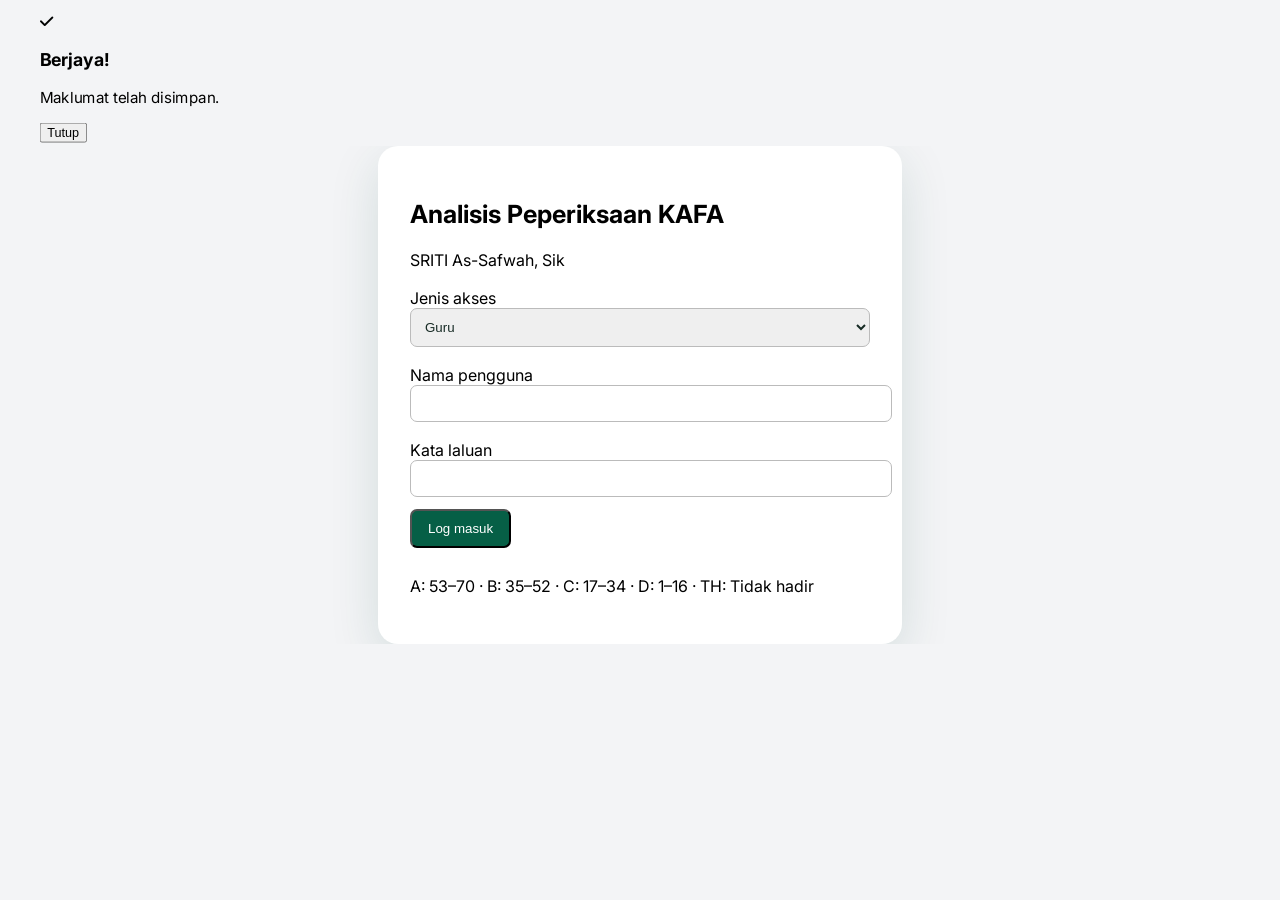
==== index.html @ 3f08a544 "Add files via upload" ====
<!DOCTYPE html>
<html lang="ms">
<head>
    <meta charset="UTF-8">
    <meta name="viewport" content="width=device-width, initial-scale=1.0">
    <title>Sistem Analisis Peperiksaan KAFA</title>
    <meta name="referrer" content="no-referrer">
    <script src="https://cdn.tailwindcss.com"></script>
    <script src="https://cdn.jsdelivr.net/npm/chart.js"></script>
    <link href="https://cdnjs.cloudflare.com/ajax/libs/font-awesome/6.0.0/css/all.min.css" rel="stylesheet">
    <style>
        @import url('https://fonts.googleapis.com/css2?family=Inter:wght@300;400;500;600;700&display=swap');
        body { font-family: 'Inter', sans-serif; background-color: #f3f4f6; }
        
        /* Custom Scrollbar */
        ::-webkit-scrollbar { width: 6px; height: 6px; }
        ::-webkit-scrollbar-track { background: #f1f1f1; }
        ::-webkit-scrollbar-thumb { background: #10b981; border-radius: 4px; }
        ::-webkit-scrollbar-thumb:hover { background: #059669; }

        .tab-content { display: none; animation: fadeIn 0.3s ease-in-out; }
        .tab-content.active { display: block; }

        @keyframes fadeIn {
            from { opacity: 0; transform: translateY(10px); }
            to { opacity: 1; transform: translateY(0); }
        }

        /* Modal Transitions */
        .modal-overlay { transition: opacity 0.3s ease; }
        .modal-content { transition: transform 0.3s ease; transform: scale(0.95); }
        .modal-active .modal-content { transform: scale(1); }
        
        /* Table responsive shadow fix */
        .table-container { box-shadow: 0 4px 6px -1px rgba(0, 0, 0, 0.1), 0 2px 4px -1px rgba(0, 0, 0, 0.06); }
    </style>
</head>
<body class="flex h-screen overflow-hidden">

    <!-- Sidebar -->
    <aside class="w-64 bg-emerald-800 text-white flex flex-col h-full shadow-xl z-10 transition-all duration-300 relative">
        <div class="p-6 border-b border-emerald-700">
            <div class="flex items-center gap-3">
                <div class="w-10 h-10 bg-white rounded-full flex items-center justify-center overflow-hidden p-0.5">
                    <img src="https://iili.io/BbtCkxf.md.png" alt="Logo" class="w-full h-full object-contain">
                </div>
                <div>
                    <h1 class="text-lg font-bold leading-tight">SRITI As-Safwah</h1>
                    <p class="text-xs text-emerald-300">Sistem Analisis Markah</p>
                </div>
            </div>
        </div>
        
        <nav class="flex-1 overflow-y-auto py-4">
            <ul class="space-y-1">
                <li>
                    <button onclick="switchTab('tab-input-markah')" class="w-full text-left px-6 py-3 hover:bg-emerald-700 transition-colors flex items-center gap-3 bg-emerald-900 border-l-4 border-white nav-btn" data-target="tab-input-markah">
                        <i class="fa-solid fa-pen-to-square w-5"></i> Input Markah
                    </button>
                </li>
                <li>
                    <button onclick="switchTab('tab-input-sahsiah')" class="w-full text-left px-6 py-3 hover:bg-emerald-700 transition-colors flex items-center gap-3 border-l-4 border-transparent nav-btn" data-target="tab-input-sahsiah">
                        <i class="fa-solid fa-heart w-5"></i> Input Sahsiah
                    </button>
                </li>
                <li>
                    <button onclick="switchTab('tab-analisis-individu')" class="w-full text-left px-6 py-3 hover:bg-emerald-700 transition-colors flex items-center gap-3 border-l-4 border-transparent nav-btn" data-target="tab-analisis-individu">
                        <i class="fa-solid fa-user-chart w-5"></i><i class="fa-solid fa-user"></i> Analisis Individu
                    </button>
                </li>
                <li>
                    <button onclick="switchTab('tab-analisis-subjek')" class="w-full text-left px-6 py-3 hover:bg-emerald-700 transition-colors flex items-center gap-3 border-l-4 border-transparent nav-btn" data-target="tab-analisis-subjek">
                        <i class="fa-solid fa-book w-5"></i> Analisis Subjek
                    </button>
                </li>
                <li>
                    <button onclick="switchTab('tab-analisis-keseluruhan')" class="w-full text-left px-6 py-3 hover:bg-emerald-700 transition-colors flex items-center gap-3 border-l-4 border-transparent nav-btn" data-target="tab-analisis-keseluruhan">
                        <i class="fa-solid fa-chart-line w-5"></i> Analisis Keseluruhan
                    </button>
                </li>
                <li>
                    <button onclick="switchTab('tab-pelaporan')" class="w-full text-left px-6 py-3 hover:bg-emerald-700 transition-colors flex items-center gap-3 border-l-4 border-transparent nav-btn" data-target="tab-pelaporan">
                        <i class="fa-solid fa-file-invoice w-5"></i> Pelaporan
                    </button>
                </li>
            </ul>
        </nav>
        <div class="p-4 text-center text-xs text-emerald-400 border-t border-emerald-700">
            &copy; 2026 SRITI As-Safwah Sik
        </div>
    </aside>

    <!-- Main Content -->
    <main class="flex-1 flex flex-col h-full bg-gray-50 overflow-hidden relative">
        
        <!-- Header -->
        <header class="bg-white shadow-sm px-8 py-4 flex justify-between items-center z-10">
            <h2 id="page-title" class="text-xl font-bold text-gray-800">Input Markah Akademik</h2>
            <div class="flex items-center gap-4">
                
            </div>
        </header>

        <!-- Content Area -->
        <div class="flex-1 overflow-y-auto p-8" id="main-scroll-area">
            
            <!-- TAB 1: INPUT MARKAH -->
            <div id="tab-input-markah" class="tab-content active space-y-6">
                <!-- Filters -->
                <div class="bg-white p-6 rounded-xl shadow-sm border border-gray-100 flex flex-wrap gap-4 items-end">
                    <div class="flex-1 min-w-[200px]">
                        <label class="block text-sm font-medium text-gray-700 mb-1">Kelas</label>
                        <select id="im-kelas" class="w-full border-gray-300 rounded-lg shadow-sm py-2 px-3 focus:ring-emerald-500 focus:border-emerald-500 border" onchange="renderInputMarkah()">
                            <option value="">-- Pilih Kelas --</option>
                        </select>
                    </div>
                    <div class="flex-1 min-w-[200px]">
                        <label class="block text-sm font-medium text-gray-700 mb-1">Pentaksiran</label>
                        <select id="im-pentaksiran" class="w-full border-gray-300 rounded-lg shadow-sm py-2 px-3 focus:ring-emerald-500 focus:border-emerald-500 border" onchange="renderInputMarkah()">
                            <option value="">-- Pilih Pentaksiran --</option>
                        </select>
                    </div>
                    <div class="flex-1 min-w-[200px]">
                        <label class="block text-sm font-medium text-gray-700 mb-1">Subjek</label>
                        <select id="im-subjek" class="w-full border-gray-300 rounded-lg shadow-sm py-2 px-3 focus:ring-emerald-500 focus:border-emerald-500 border" onchange="renderInputMarkah()">
                            <option value="">-- Pilih Subjek --</option>
                        </select>
                    </div>
                </div>

                <!-- Table Container -->
                <div id="im-table-container" class="hidden bg-white rounded-xl shadow-sm border border-gray-100 overflow-hidden">
                    <div class="p-4 bg-emerald-50 border-b border-emerald-100 flex justify-between items-center">
                        <h3 class="font-semibold text-emerald-800">Senarai Murid</h3>
                        <div class="text-sm text-gray-600">
                            Pintasan: <button class="px-2 py-1 bg-gray-200 rounded text-xs ml-1 hover:bg-gray-300" onclick="setAllMarks('TH')">Set Semua TH</button>
                        </div>
                    </div>
                    <div class="overflow-x-auto">
                        <table class="w-full text-left text-sm whitespace-nowrap">
                            <thead class="bg-gray-50 text-gray-700">
                                <tr>
                                    <th class="px-6 py-3 font-semibold text-center w-16">BIL</th>
                                    <th class="px-6 py-3 font-semibold">NAMA MURID</th>
                                    <th class="px-6 py-3 font-semibold w-64 text-center">MARKAH</th>
                                    <th class="px-6 py-3 font-semibold text-center w-32">GRED</th>
                                    <th class="px-6 py-3 font-semibold text-center w-48">TAFSIRAN</th>
                                </tr>
                            </thead>
                            <tbody id="im-tbody" class="divide-y divide-gray-200">
                                <!-- Data injected via JS -->
                            </tbody>
                        </table>
                    </div>
                    <div class="p-4 border-t border-gray-100 bg-gray-50 flex justify-end">
                        <button onclick="simpanMarkah('akademik')" class="bg-emerald-600 hover:bg-emerald-700 text-white px-6 py-2 rounded-lg font-medium shadow-sm transition-colors flex items-center gap-2">
                            <i class="fa-solid fa-save"></i> Simpan Markah
                        </button>
                    </div>
                </div>
                
                <!-- Empty State -->
                <div id="im-empty-state" class="bg-white rounded-xl shadow-sm border border-gray-100 p-12 text-center text-gray-500">
                    <i class="fa-solid fa-filter text-4xl text-gray-300 mb-4 block"></i>
                    Sila pilih Kelas, Pentaksiran dan Subjek untuk memaparkan senarai murid.
                </div>
            </div>

            <!-- TAB 2: INPUT SAHSIAH -->
            <div id="tab-input-sahsiah" class="tab-content space-y-6">
                <!-- Filters -->
                <div class="bg-white p-6 rounded-xl shadow-sm border border-gray-100 flex flex-wrap gap-4 items-end">
                    <div class="flex-1 min-w-[200px]">
                        <label class="block text-sm font-medium text-gray-700 mb-1">Kelas</label>
                        <select id="is-kelas" class="w-full border-gray-300 rounded-lg shadow-sm py-2 px-3 focus:ring-emerald-500 focus:border-emerald-500 border" onchange="renderInputSahsiah()">
                            <option value="">-- Pilih Kelas --</option>
                        </select>
                    </div>
                    <div class="flex-1 min-w-[200px]">
                        <label class="block text-sm font-medium text-gray-700 mb-1">Pentaksiran</label>
                        <select id="is-pentaksiran" class="w-full border-gray-300 rounded-lg shadow-sm py-2 px-3 focus:ring-emerald-500 focus:border-emerald-500 border" onchange="renderInputSahsiah()">
                            <option value="">-- Pilih Pentaksiran --</option>
                            <option value="Pertengahan Penggal">Pertengahan Penggal</option>
                            <option value="Akhir Penggal">Akhir Penggal</option>
                        </select>
                    </div>
                </div>

                <!-- Table Container -->
                <div id="is-table-container" class="hidden bg-white rounded-xl shadow-sm border border-gray-100 overflow-hidden">
                    <div class="p-4 bg-blue-50 border-b border-blue-100">
                        <h3 class="font-semibold text-blue-800">Senarai Murid - Sahsiah (Amalan Akhlak Islamiah)</h3>
                    </div>
                    <div class="overflow-x-auto">
                        <table class="w-full text-left text-sm whitespace-nowrap">
                            <thead class="bg-gray-50 text-gray-700">
                                <tr>
                                    <th class="px-6 py-3 font-semibold text-center w-16">BIL</th>
                                    <th class="px-6 py-3 font-semibold">NAMA MURID</th>
                                    <th class="px-6 py-3 font-semibold w-48 text-center">MARKAH SAHSIAH</th>
                                    <th class="px-6 py-3 font-semibold text-center w-64">TAFSIRAN</th>
                                </tr>
                            </thead>
                            <tbody id="is-tbody" class="divide-y divide-gray-200">
                                <!-- Data injected via JS -->
                            </tbody>
                        </table>
                    </div>
                    <div class="p-4 border-t border-gray-100 bg-gray-50 flex justify-end">
                        <button onclick="simpanMarkah('sahsiah')" class="bg-blue-600 hover:bg-blue-700 text-white px-6 py-2 rounded-lg font-medium shadow-sm transition-colors flex items-center gap-2">
                            <i class="fa-solid fa-save"></i> Simpan Sahsiah
                        </button>
                    </div>
                </div>

                <div id="is-empty-state" class="bg-white rounded-xl shadow-sm border border-gray-100 p-12 text-center text-gray-500">
                    <i class="fa-solid fa-filter text-4xl text-gray-300 mb-4 block"></i>
                    Sila pilih Kelas dan Pentaksiran untuk mengisi markah sahsiah.
                </div>
            </div>

            <!-- TAB 3: ANALISIS INDIVIDU -->
            <div id="tab-analisis-individu" class="tab-content space-y-6">
                <div class="flex justify-between items-center bg-white p-4 rounded-xl shadow-sm border border-gray-100">
                    <div class="flex gap-4 flex-1">
                        <div class="w-1/3">
                            <label class="block text-xs font-medium text-gray-500 mb-1">Kelas</label>
                            <select id="ai-kelas" class="w-full border border-gray-300 rounded py-1.5 px-3 text-sm focus:ring-emerald-500" onchange="renderAnalisisIndividu()"></select>
                        </div>
                        <div class="w-1/3">
                            <label class="block text-xs font-medium text-gray-500 mb-1">Pentaksiran</label>
                            <select id="ai-pentaksiran" class="w-full border border-gray-300 rounded py-1.5 px-3 text-sm focus:ring-emerald-500" onchange="renderAnalisisIndividu()"></select>
                        </div>
                    </div>
                    <button onclick="cetakBahagian('print-ai-content')" class="bg-gray-800 hover:bg-gray-900 text-white px-4 py-2 rounded text-sm font-medium ml-4">
                        <i class="fa-solid fa-print mr-2"></i> Cetak Analisis
                    </button>
                </div>

                <!-- Printable Area -->
                <div id="print-ai-content" class="space-y-6">
                    <div id="ai-content-container" class="hidden">
                        <!-- Main Analisis Table -->
                        <div class="bg-white rounded-xl shadow-sm border border-gray-100 overflow-hidden mb-6">
                            <div class="p-4 bg-gray-50 border-b border-gray-200">
                                <h3 class="font-bold text-gray-800 text-lg">Kedudukan Dalam Kelas</h3>
                                <p class="text-xs text-gray-500" id="ai-title-desc"></p>
                            </div>
                            <div class="overflow-x-auto">
                                <table class="w-full text-left text-xs whitespace-nowrap">
                                    <thead class="bg-gray-100 text-gray-700" id="ai-thead">
                                        <!-- Dynamically generated cols -->
                                    </thead>
                                    <tbody id="ai-tbody" class="divide-y divide-gray-200 bg-white">
                                    </tbody>
                                </table>
                            </div>
                        </div>

                        <!-- Best Student by Subject Table -->
                        <div class="bg-white rounded-xl shadow-sm border border-gray-100 overflow-hidden">
                            <div class="p-4 bg-emerald-50 border-b border-emerald-100">
                                <h3 class="font-bold text-emerald-800">Murid Terbaik Mengikut Subjek</h3>
                            </div>
                            <div class="overflow-x-auto">
                                <table class="w-full text-left text-sm whitespace-nowrap">
                                    <thead class="bg-gray-50 text-gray-700 border-b border-gray-200">
                                        <tr>
                                            <th class="px-4 py-2 text-center w-12">BIL</th>
                                            <th class="px-4 py-2">SUBJEK</th>
                                            <th class="px-4 py-2">NAMA MURID</th>
                                            <th class="px-4 py-2 text-center">MARKAH</th>
                                            <th class="px-4 py-2 text-center">GRED</th>
                                            <th class="px-4 py-2">PENCAPAIAN</th>
                                        </tr>
                                    </thead>
                                    <tbody id="ai-best-tbody" class="divide-y divide-gray-200 bg-white">
                                    </tbody>
                                </table>
                            </div>
                        </div>
                    </div>
                    
                    <div id="ai-empty-state" class="bg-white rounded-xl border border-gray-200 p-12 text-center text-gray-500">
                        Pilih kelas dan pentaksiran untuk memaparkan analisis individu.
                    </div>
                </div>
            </div>

            <!-- TAB 4: ANALISIS SUBJEK -->
            <div id="tab-analisis-subjek" class="tab-content space-y-6">
                <div class="flex justify-between items-center bg-white p-4 rounded-xl shadow-sm border border-gray-100">
                    <div class="flex gap-4 flex-1">
                        <div class="w-1/3">
                            <label class="block text-xs font-medium text-gray-500 mb-1">Pentaksiran</label>
                            <select id="as-pentaksiran" class="w-full border border-gray-300 rounded py-1.5 px-3 text-sm focus:ring-emerald-500" onchange="renderAnalisisSubjek()"></select>
                        </div>
                        <div class="w-1/3">
                            <label class="block text-xs font-medium text-gray-500 mb-1">Kelas</label>
                            <select id="as-kelas" class="w-full border border-gray-300 rounded py-1.5 px-3 text-sm focus:ring-emerald-500" onchange="renderAnalisisSubjek()"></select>
                        </div>
                        <div class="w-1/3">
                            <label class="block text-xs font-medium text-gray-500 mb-1">Subjek</label>
                            <select id="as-subjek" class="w-full border border-gray-300 rounded py-1.5 px-3 text-sm focus:ring-emerald-500" onchange="renderAnalisisSubjek()"></select>
                        </div>
                    </div>
                    <button onclick="cetakBahagian('print-as-content')" class="bg-gray-800 hover:bg-gray-900 text-white px-4 py-2 rounded text-sm font-medium ml-4">
                        <i class="fa-solid fa-print mr-2"></i> Cetak
                    </button>
                </div>

                <div id="print-as-content" class="space-y-6">
                    <div id="as-content-container" class="hidden">
                        <div class="text-center mb-4">
                            <h2 class="text-xl font-bold text-gray-800" id="as-title">Analisis Subjek</h2>
                            <p class="text-sm text-gray-500" id="as-subtitle"></p>
                        </div>

                        <div class="grid grid-cols-1 md:grid-cols-2 gap-6">
                            <!-- Statistik Jadual -->
                            <div class="space-y-6">
                                <div class="bg-white rounded-xl shadow-sm border border-gray-100 overflow-hidden">
                                    <div class="p-3 bg-indigo-50 border-b border-indigo-100 font-semibold text-indigo-800 text-sm">
                                        Taburan Gred & Peratus
                                    </div>
                                    <table class="w-full text-sm text-left">
                                        <thead class="bg-gray-50 text-gray-600 border-b border-gray-200">
                                            <tr>
                                                <th class="px-4 py-2 text-center">GRED</th>
                                                <th class="px-4 py-2 text-center">BILANGAN</th>
                                                <th class="px-4 py-2 text-center">PERATUS (%)</th>
                                            </tr>
                                        </thead>
                                        <tbody id="as-gred-tbody" class="divide-y divide-gray-100"></tbody>
                                    </table>
                                </div>
                                
                                <div class="bg-white rounded-xl shadow-sm border border-gray-100 overflow-hidden">
                                    <div class="p-3 bg-rose-50 border-b border-rose-100 font-semibold text-rose-800 text-sm">
                                        Statistik Pencapaian Keseluruhan
                                    </div>
                                    <div class="p-4 grid grid-cols-2 gap-4">
                                        <div class="bg-gray-50 rounded p-3 text-center border border-gray-200">
                                            <div class="text-xs text-gray-500 uppercase tracking-wide">Lulus (A-D)</div>
                                            <div class="text-2xl font-bold text-green-600" id="as-lulus">0%</div>
                                        </div>
                                        <div class="bg-gray-50 rounded p-3 text-center border border-gray-200">
                                            <div class="text-xs text-gray-500 uppercase tracking-wide">Gagal (E)</div>
                                            <div class="text-2xl font-bold text-red-600" id="as-gagal">0%</div>
                                        </div>
                                        <div class="bg-gray-50 rounded p-3 text-center border border-gray-200">
                                            <div class="text-xs text-gray-500 uppercase tracking-wide">Cemerlang (A)</div>
                                            <div class="text-2xl font-bold text-blue-600" id="as-cemerlang">0%</div>
                                        </div>
                                        <div class="bg-gray-50 rounded p-3 text-center border border-gray-200">
                                            <div class="text-xs text-gray-500 uppercase tracking-wide">Tidak Ditaksir (TH/TH)</div>
                                            <div class="text-xl font-bold text-gray-700" id="as-td">0</div>
                                        </div>
                                    </div>
                                </div>
                            </div>

                            <!-- Carta Bar -->
                            <div class="bg-white rounded-xl shadow-sm border border-gray-100 p-4 flex flex-col justify-center">
                                <h3 class="text-center font-semibold text-gray-700 mb-4 text-sm">Carta Taburan Gred</h3>
                                <div class="relative h-64 w-full">
                                    <canvas id="asChart"></canvas>
                                </div>
                            </div>
                        </div>
                    </div>

                    <div id="as-empty-state" class="bg-white rounded-xl border border-gray-200 p-12 text-center text-gray-500">
                        Sila pilih Pentaksiran, Kelas dan Subjek.
                    </div>
                </div>
            </div>

            <!-- TAB 5: ANALISIS KESELURUHAN -->
            <div id="tab-analisis-keseluruhan" class="tab-content space-y-6">
                 <div class="flex justify-between items-center bg-white p-4 rounded-xl shadow-sm border border-gray-100">
                    <div class="flex gap-4 flex-1">
                        <div class="w-1/3">
                            <label class="block text-xs font-medium text-gray-500 mb-1">Pentaksiran</label>
                            <select id="ak-pentaksiran" class="w-full border border-gray-300 rounded py-1.5 px-3 text-sm focus:ring-emerald-500" onchange="renderAnalisisKeseluruhan()"></select>
                        </div>
                        <div class="w-1/3">
                            <label class="block text-xs font-medium text-gray-500 mb-1">Aliran (Tahun)</label>
                            <select id="ak-aliran" class="w-full border border-gray-300 rounded py-1.5 px-3 text-sm focus:ring-emerald-500" onchange="renderAnalisisKeseluruhan()">
                                <option value="">-- Pilih Aliran --</option>
                                <option value="1">Tahun 1</option>
                                <option value="2">Tahun 2</option>
                                <option value="3">Tahun 3</option>
                                <option value="4">Tahun 4</option>
                                <option value="5">Tahun 5</option>
                                <option value="6">Tahun 6</option>
                            </select>
                        </div>
                    </div>
                    <button onclick="cetakBahagian('print-ak-content')" class="bg-gray-800 hover:bg-gray-900 text-white px-4 py-2 rounded text-sm font-medium ml-4">
                        <i class="fa-solid fa-print mr-2"></i> Cetak
                    </button>
                </div>

                <div id="print-ak-content" class="space-y-6">
                    <div id="ak-content-container" class="hidden">
                        <div class="text-center mb-4">
                            <h2 class="text-xl font-bold text-gray-800">Analisis Keseluruhan Aliran <span id="ak-aliran-label"></span></h2>
                            <p class="text-sm text-gray-500" id="ak-pentaksiran-label"></p>
                        </div>

                        <!-- Bar Chart -->
                        <div class="bg-white rounded-xl shadow-sm border border-gray-100 p-4 mb-6">
                            <h3 class="text-center font-semibold text-gray-700 mb-4 text-sm">Perbandingan Purata Markah Mengikut Subjek</h3>
                            <div class="relative h-72 w-full">
                                <canvas id="akChart"></canvas>
                            </div>
                        </div>

                        <!-- Table -->
                        <div class="bg-white rounded-xl shadow-sm border border-gray-100 overflow-hidden">
                            <div class="p-3 bg-amber-50 border-b border-amber-100 font-semibold text-amber-800 text-sm">
                                Jadual Analisis Purata Subjek
                            </div>
                            <div class="overflow-x-auto">
                                <table class="w-full text-sm text-left whitespace-nowrap">
                                    <thead class="bg-gray-50 text-gray-600 border-b border-gray-200">
                                        <tr>
                                            <th class="px-4 py-3 text-center w-16">BIL</th>
                                            <th class="px-4 py-3">SUBJEK</th>
                                            <th class="px-4 py-3 text-center">PURATA MARKAH</th>
                                            <th class="px-4 py-3 text-center">GRED PURATA</th>
                                            <th class="px-4 py-3 text-center">MURID DITAKSIR</th>
                                        </tr>
                                    </thead>
                                    <tbody id="ak-tbody" class="divide-y divide-gray-100 bg-white"></tbody>
                                </table>
                            </div>
                        </div>
                    </div>

                     <div id="ak-empty-state" class="bg-white rounded-xl border border-gray-200 p-12 text-center text-gray-500">
                        Sila pilih Pentaksiran dan Aliran.
                    </div>
                </div>
            </div>

            <!-- TAB 6: PELAPORAN -->
            <div id="tab-pelaporan" class="tab-content space-y-6">
                <div class="flex justify-between items-center bg-white p-4 rounded-xl shadow-sm border border-gray-100 sticky top-0 z-20 shadow-md">
                    <div class="flex gap-4 flex-1">
                        <div class="w-1/3">
                            <label class="block text-xs font-medium text-gray-500 mb-1">Kelas</label>
                            <select id="pl-kelas" class="w-full border border-gray-300 rounded py-1.5 px-3 text-sm focus:ring-emerald-500" onchange="renderPelaporan()"></select>
                        </div>
                        <div class="w-1/3">
                            <label class="block text-xs font-medium text-gray-500 mb-1">Pentaksiran</label>
                            <select id="pl-pentaksiran" class="w-full border border-gray-300 rounded py-1.5 px-3 text-sm focus:ring-emerald-500" onchange="renderPelaporan()"></select>
                        </div>
                    </div>
                    <button onclick="printReport('print-pl-content')" class="bg-emerald-600 hover:bg-emerald-700 text-white px-5 py-2 rounded-lg text-sm font-semibold ml-4 shadow">
                        <i class="fa-solid fa-print mr-2"></i> Cetak Semua Slip
                    </button>
                </div>

                <div id="pl-empty-state" class="bg-white rounded-xl border border-gray-200 p-12 text-center text-gray-500">
                    Sila pilih Kelas dan Pentaksiran untuk menjana slip keputusan.
                </div>

                <!-- Hidden container that holds all generated slips for printing. -->
                <!-- Displaying it scaled down in the UI so user can preview. -->
                <div id="print-pl-content" class="print-content hidden flex-col items-center gap-8 py-4 bg-gray-200">
                    <!-- Slips injected via JS -->
                </div>
            </div>

        </div>
    </main>

    <!-- Success Modal -->
    <div id="successModal" class="fixed inset-0 z-50 flex items-center justify-center hidden">
        <div class="modal-overlay absolute inset-0 bg-black/40 backdrop-blur-sm" onclick="closeModal()"></div>
        <div id="modal-content-box" class="modal-content relative bg-white rounded-2xl shadow-2xl p-8 max-w-sm w-full text-center border-t-4 border-emerald-500">
            <div id="modal-icon-container" class="w-16 h-16 bg-emerald-100 rounded-full flex items-center justify-center mx-auto mb-4 text-emerald-500 text-3xl">
                <i id="modal-icon" class="fa-solid fa-check"></i>
            </div>
            <h3 id="modal-title" class="text-xl font-bold text-gray-800 mb-2">Berjaya!</h3>
            <p class="text-gray-600 mb-6" id="modal-message">Maklumat telah disimpan.</p>
            <button id="modal-close-btn" onclick="closeModal()" class="w-full bg-emerald-500 hover:bg-emerald-600 text-white font-medium py-2 rounded-lg transition-colors">
                Tutup
            </button>
        </div>
    </div>

    <script>
        function populateSelect(id, options) {
            const el = document.getElementById(id);
            if(!el) return;
            // Kekalkan pilihan pertama (contoh: "-- Pilih Kelas --") sahaja
            const firstOpt = el.querySelector('option');
            let html = firstOpt ? firstOpt.outerHTML : '<option value="">-- Pilih --</option>';
            options.forEach(opt => {
                html += `<option value="${esc(opt)}">${esc(opt)}</option>`;
            });
            el.innerHTML = html;
        }


        function switchTab(tabId) {
            document.querySelectorAll('.tab-content').forEach(tab => tab.classList.remove('active'));
            document.querySelectorAll('.nav-btn').forEach(btn => {
                btn.classList.remove('bg-emerald-900', 'border-white');
                btn.classList.add('border-transparent');
            });
            
            document.getElementById(tabId).classList.add('active');
            
            const activeBtn = document.querySelector(`.nav-btn[data-target="${tabId}"]`);
            if(activeBtn) {
                activeBtn.classList.remove('border-transparent');
                activeBtn.classList.add('bg-emerald-900', 'border-white');
                // Set page title
                document.getElementById('page-title').innerText = activeBtn.innerText.trim();
            }

            // Optional: reset scroll
            document.getElementById('main-scroll-area').scrollTop = 0;
 if(document.getElementById('slip-pen')){if(tabId==='tab-pelaporan')renderPelaporan();if(tabId==='tab-analisis-individu')analysis('individu');if(tabId==='tab-analisis-subjek')analysis('subjek');if(tabId==='tab-analisis-keseluruhan')analysis('tahun');}
        }


        function showModal(message, isSuccess = true) {
            document.getElementById('modal-message').innerText = message;
            
            const modalBox = document.getElementById('modal-content-box');
            const iconContainer = document.getElementById('modal-icon-container');
            const icon = document.getElementById('modal-icon');
            const title = document.getElementById('modal-title');
            const closeBtn = document.getElementById('modal-close-btn');

            if (isSuccess) {
                modalBox.className = "modal-content relative bg-white rounded-2xl shadow-2xl p-8 max-w-sm w-full text-center border-t-4 border-emerald-500";
                iconContainer.className = "w-16 h-16 bg-emerald-100 rounded-full flex items-center justify-center mx-auto mb-4 text-emerald-500 text-3xl";
                icon.className = "fa-solid fa-check";
                title.innerText = "Berjaya!";
                closeBtn.className = "w-full bg-emerald-500 hover:bg-emerald-600 text-white font-medium py-2 rounded-lg transition-colors";
            } else {
                modalBox.className = "modal-content relative bg-white rounded-2xl shadow-2xl p-8 max-w-sm w-full text-center border-t-4 border-red-500";
                iconContainer.className = "w-16 h-16 bg-red-100 rounded-full flex items-center justify-center mx-auto mb-4 text-red-500 text-3xl";
                icon.className = "fa-solid fa-xmark";
                title.innerText = "Ralat!";
                closeBtn.className = "w-full bg-red-500 hover:bg-red-600 text-white font-medium py-2 rounded-lg transition-colors";
            }

            const modal = document.getElementById('successModal');
            modal.classList.remove('hidden');
            setTimeout(() => modal.classList.add('modal-active'), 10);
            
            // Auto close after 2.5 seconds if success, keep open if error
            if(isSuccess) {
                setTimeout(closeModal, 2500);
            }
        }


        function closeModal() {
            const modal = document.getElementById('successModal');
            modal.classList.remove('modal-active');
            setTimeout(() => modal.classList.add('hidden'), 300);
        }


        function renderInputMarkah() {
            const kelas = document.getElementById('im-kelas').value;
            const pen = document.getElementById('im-pentaksiran').value;
            const subjek = document.getElementById('im-subjek').value;

            if(!kelas || !pen || !subjek) {
                document.getElementById('im-table-container').classList.add('hidden');
                document.getElementById('im-empty-state').classList.remove('hidden');
                return;
            }

            document.getElementById('im-table-container').classList.remove('hidden');
            document.getElementById('im-empty-state').classList.add('hidden');

            const classStudents = students.filter(s => s.kelas === kelas);
            const tbody = document.getElementById('im-tbody');
            tbody.innerHTML = '';

            classStudents.forEach((student, index) => {
                const key = `${student.id}_${subjek}_${pen}`;
                const mark = marks[key] !== undefined ? marks[key] : '';
                const stat = getGredAkademik(mark);

                const tr = document.createElement('tr');
                tr.classList.add('hover:bg-gray-50');
                tr.innerHTML = `
                    <td class="px-6 py-3 text-center border-r border-gray-100">${index + 1}</td>
                    <td class="px-6 py-3 font-medium text-gray-800">${esc(student.name)}</td>
                    <td class="px-6 py-3">
                        <div class="flex items-center gap-2 justify-center">
                            <input type="text" id="mark_${student.id}" value="${esc(mark)}" 
                                class="w-16 text-center border border-gray-300 rounded focus:ring-emerald-500 focus:border-emerald-500 px-2 py-1 text-sm font-semibold"
                                oninput="updateGredAkademikUI('${student.id}')"
                                onchange="validateMarkInput(this)">
                                                        <button onclick="setSpecialMark('${student.id}', 'TH')" class="px-2 py-1 bg-orange-100 text-orange-700 rounded text-xs font-semibold hover:bg-orange-200">TH</button>
                        </div>
                    </td>
                    <td class="px-6 py-3 text-center font-bold text-gray-700" id="gred_${student.id}">${stat.gred}</td>
                    <td class="px-6 py-3 text-center text-xs font-semibold text-gray-600" id="tafsiran_${student.id}">${stat.tafsiran}</td>
                `;
                tbody.appendChild(tr);
            });
        }


        function renderInputSahsiah() {
            const kelas = document.getElementById('is-kelas').value;
            const pen = document.getElementById('is-pentaksiran').value;

            if(!kelas || !pen) {
                document.getElementById('is-table-container').classList.add('hidden');
                document.getElementById('is-empty-state').classList.remove('hidden');
                return;
            }

            document.getElementById('is-table-container').classList.remove('hidden');
            document.getElementById('is-empty-state').classList.add('hidden');

            const classStudents = students.filter(s => s.kelas === kelas);
            const tbody = document.getElementById('is-tbody');
            tbody.innerHTML = '';

            classStudents.forEach((student, index) => {
                const key = `${student.id}_${pen}`;
                const mark = sahsiah[key] !== undefined ? sahsiah[key] : '';
                const stat = getGredSahsiah(mark);

                const tr = document.createElement('tr');
                tr.classList.add('hover:bg-gray-50');
                tr.innerHTML = `
                    <td class="px-6 py-3 text-center border-r border-gray-100">${index + 1}</td>
                    <td class="px-6 py-3 font-medium text-gray-800">${esc(student.name)}</td>
                    <td class="px-6 py-3 flex justify-center">
                        <input type="number" id="smark_${student.id}" value="${esc(mark)}" min="0" max="100"
                            class="w-20 text-center border border-gray-300 rounded focus:ring-blue-500 focus:border-blue-500 px-2 py-1"
                            oninput="updateGredSahsiahUI('${student.id}')">
                    </td>
                    <td class="px-6 py-3 text-center font-bold text-blue-700" id="stafsiran_${student.id}">${stat.tafsiran}</td>
                `;
                tbody.appendChild(tr);
            });
        }


        function updateGredSahsiahUI(studentId) {
            const input = document.getElementById(`smark_${studentId}`);
            let val = parseInt(input.value);
            if(val > 100) input.value = 100;
            if(val < 0) input.value = 0;
            
            const stat = getGredSahsiah(input.value);
            document.getElementById(`stafsiran_${studentId}`).innerText = stat.tafsiran;
        }

        // Generic Save Function

let students=[],marks={},sahsiah={},PENTAKSIRAN_LIST=[],KELAS_LIST=[],SUBJEK_LIST=[],token='',role='',bundle={},busy=false;
const $=id=>document.getElementById(id),esc=v=>String(v??'').replace(/[&<>"']/g,c=>({'&':'&amp;','<':'&lt;','>':'&gt;','"':'&quot;',"'":'&#39;'}[c]));
const APPS_SCRIPT_URL = 'https://script.google.com/macros/s/AKfycbwcqFiUnWbpDZutMB-pEdB_i88cfkQ9FN_zLKk6Ub1XQo3VPAodhMv3IysOcsHPVdfP0w/exec';
async function rpc(fn,...args){
 const controller=new AbortController();const timer=setTimeout(()=>controller.abort(),90000);
 try{
  const response=await fetch(APPS_SCRIPT_URL,{method:'POST',mode:'cors',credentials:'omit',redirect:'follow',headers:{'Content-Type':'text/plain;charset=UTF-8'},body:JSON.stringify({version:1,action:fn,args}),signal:controller.signal});
  if(!response.ok)throw Error('Pelayan mengembalikan ralat HTTP '+response.status+'. Semak akses deployment Apps Script.');
  const raw=await response.text();let result;
  try{result=JSON.parse(raw);}catch(e){throw Error('Respons pelayan bukan JSON. Kemas kini Code.gs untuk GitHub, kemudian deploy New version dengan akses Anyone.');}
  if(result.ok!==true)throw Error(result.error||'Permintaan tidak berjaya.');
  return result.data;
 }catch(e){
  if(e.name==='AbortError')throw Error('Pelayan mengambil masa terlalu lama. Jika sedang menyimpan, muat semula dan semak rekod sebelum mencuba lagi.');
  if(e instanceof TypeError)throw Error('Sambungan ke Apps Script gagal. Semak internet dan pastikan deployment versi baharu mempunyai akses Anyone.');
  throw e;
 }finally{clearTimeout(timer);}
}

function getGredAkademik(v){if(v==='TH')return {gred:'TH',tafsiran:'TIDAK HADIR'};if(v===''||v==null)return {gred:'',tafsiran:''};let n=Number(v);if(!Number.isFinite(n)||n<1||n>70)return {gred:'',tafsiran:'MARKAH TIDAK SAH'};return {gred:n>=53?'A':n>=35?'B':n>=17?'C':'D',tafsiran:''};}
function getGredSahsiah(v){if(v===''||v==null)return {tafsiran:''};let n=Number(v);return {tafsiran:n>=80?'MUMTAZ':n>=65?'JAYYID JIDDAN':n>=50?'JAYYID':n>=40?'MAQBUL':'RASIB'};}
function validateMarkInput(el){el.value=el.value.trim().toUpperCase();el.setCustomValidity(el.value===''||el.value==='TH'||(/^\d+$/.test(el.value)&&+el.value>=1&&+el.value<=70)?'':'Masukkan 1–70 atau TH');el.reportValidity();}
function updateGredAkademikUI(id){const v=$('mark_'+id).value.trim().toUpperCase(),g=getGredAkademik(v);$('gred_'+id).textContent=g.gred;$('tafsiran_'+id).textContent=g.tafsiran;}
function setSpecialMark(id,type){$('mark_'+id).value=type;updateGredAkademikUI(id);}
function setAllMarks(type){document.querySelectorAll('#im-tbody input').forEach(el=>{el.value=type;updateGredAkademikUI(el.id.slice(5));});}
async function muatTurunDataDariDatabase(){bundle=await rpc('getData',token);students=bundle.students;SUBJEK_LIST=bundle.subjects;PENTAKSIRAN_LIST=bundle.pens;KELAS_LIST=[...new Set(students.map(s=>s.kelas))];marks={};sahsiah={};bundle.records.forEach(r=>{if(r[2]==='akademik')marks[`${r[1]}_${r[4]}_${r[3]}`]=r[5];else sahsiah[`${r[1]}_${r[3]}`]=r[5];});}
async function simpanMarkah(type){if(busy)return;const pre=type==='akademik'?'im':'is',kelas=$(pre+'-kelas').value,pen=$(pre+'-pentaksiran').value,sub=type==='akademik'?$('im-subjek').value:'';if(!kelas||!pen||(type==='akademik'&&!sub))return;const records=students.filter(s=>s.kelas===kelas).map(s=>({id:s.id,jenis:type,pentaksiran:pen,subjek:sub,markah:$(type==='akademik'?'mark_'+s.id:'smark_'+s.id).value.trim().toUpperCase()}));busy=true;try{await rpc('saveData',token,records);await muatTurunDataDariDatabase();showModal('Rekod berjaya disimpan dan dimuatkan semula dari Google Sheet.');}catch(e){showModal(e.message,false);}finally{busy=false;}}
const options=(arr,all='')=>(all?`<option value="">${esc(all)}</option>`:'')+arr.map(v=>`<option value="${esc(v)}">${esc(v)}</option>`).join('');
window.onload=()=>{
 document.querySelector('aside').style.display='none';document.querySelector('main').style.display='none';
 const login=document.createElement('section');login.id='login';login.innerHTML=`<form id="login-form" class="login-card"><h1>Analisis Peperiksaan KAFA</h1><p>SRITI As-Safwah, Sik</p><label>Jenis akses<select id="role"><option value="guru">Guru</option><option value="ibu">Ibu bapa</option></select></label><label id="user-label">Nama pengguna</label><input id="user" required autocomplete="username"><label id="pw-label">Kata laluan<input id="pw" type="password" autocomplete="current-password"></label><button id="login-button">Log masuk</button><p id="login-error" role="alert"></p><p>A: 53–70 · B: 35–52 · C: 17–34 · D: 1–16 · TH: Tidak hadir</p></form>`;document.body.appendChild(login);
 $('role').onchange=()=>{$('user-label').textContent=$('role').value==='ibu'?'No kad pengenalan murid (12 digit)':'Nama pengguna';$('pw-label').hidden=$('role').value==='ibu';};
 $('login-form').onsubmit=async e=>{e.preventDefault();$('login-button').disabled=true;$('login-error').textContent='Menyemak...';try{let s=await rpc('login',$('role').value,$('user').value,$('pw').value);token=s.token;role=s.role;await muatTurunDataDariDatabase();$('pw').value='';$('login').hidden=true;launch();}catch(e){$('login-error').textContent=e.message;}finally{$('login-button').disabled=false;}};
 const style=document.createElement('style');style.textContent=`[hidden]{display:none!important}#login{width:100%;display:grid;place-items:center;overflow:auto}.login-card{background:white;padding:32px;border-radius:20px;width:min(94vw,460px);box-shadow:0 15px 50px #064e3b22}.login-card h1{font-size:25px;font-weight:700}.login-card label{display:block;margin-top:18px}input,select,textarea{color:#172b25} .login-card input,.login-card select{width:100%;padding:10px;border:1px solid #bbb;border-radius:7px}.login-card button,.kbtn{background:#065f46;color:white;padding:10px 16px;border-radius:7px;margin:12px 4px 12px 0}.filters{display:flex;gap:12px;flex-wrap:wrap;margin:16px 0}.filters select,.filters input{padding:9px;border:1px solid #bbb;border-radius:6px;max-width:100%}.ktable{width:100%;border-collapse:collapse;background:white}.ktable th,.ktable td{padding:10px;border:1px solid #ddd;text-align:center}.ktable th{background:#e0f2eb}.bar{height:18px;background:#059669;border-radius:3px;min-width:0}.chartrow{display:grid;grid-template-columns:50px 1fr 60px;gap:12px;margin:12px 0}.slip{direction:rtl;font-family:'Noto Naskh Arabic',serif;background:white;color:black;border:5px double black;padding:10mm;width:190mm;min-height:270mm;margin:12px auto;font-size:20px;box-sizing:border-box;break-after:page}.slip table{width:100%;border-collapse:collapse;margin:14px 0}.slip td,.slip th{border:1px solid black;padding:7px;text-align:center}.slip h2{text-align:center;font-size:26px;font-weight:bold}.slip .sign{display:flex;justify-content:space-between;gap:20px;margin-top:65px;text-align:center}.slip .sign div{width:30%;border-top:1px dotted black;padding-top:15px}.slip:last-child{break-after:auto}@media(max-width:700px){body{display:block!important;overflow:auto!important;height:auto!important}aside{width:100%!important;height:auto!important}main{height:auto!important}header{padding:12px!important}.slip{transform-origin:top right;max-width:100%;font-size:17px;min-height:0}.slip td{padding:4px}}`;document.head.appendChild(style);const link=document.createElement('link');link.rel='stylesheet';link.href='https://fonts.googleapis.com/css2?family=Noto+Naskh+Arabic:wght@400;700&display=swap';document.head.appendChild(link);
};
function launch(){document.querySelector('main').style.display='flex';document.querySelector('aside').style.display=role==='guru'?'flex':'none';const head=document.querySelector('header');if(!$('logout-button'))head.insertAdjacentHTML('beforeend','<button id="logout-button" class="kbtn">Log keluar</button>');$('logout-button').onclick=async()=>{try{await rpc('logout',token);}finally{location.reload();}};
 ['im','is'].forEach(pre=>{populateSelect(pre+'-kelas',KELAS_LIST);populateSelect(pre+'-pentaksiran',PENTAKSIRAN_LIST);});populateSelect('im-subjek',SUBJEK_LIST);
 for(const [tab,mode,title] of [['tab-analisis-individu','individu','Analisis Individu'],['tab-analisis-subjek','subjek','Analisis Subjek'],['tab-analisis-keseluruhan','tahun','Analisis Kelas / Tahun']]){$(tab).innerHTML=`<h2 class="text-xl font-bold">${title}</h2><div class="filters"><select id="${mode}-pen">${options(PENTAKSIRAN_LIST)}</select><select id="${mode}-year">${options([...new Set(students.map(s=>s.tahun))],'Semua tahun')}</select><select id="${mode}-class">${options(KELAS_LIST,'Semua kelas')}</select><select id="${mode}-subject">${options(SUBJEK_LIST,'Semua subjek')}</select>${mode==='individu'?`<select id="individu-student">${options(students.map(s=>s.id),'Semua murid')}</select>`:''}<button class="kbtn" onclick="printAnalysis('${mode}')">Cetak / PDF</button></div><div id="${mode}-output"></div>`;if(mode==='individu')$('individu-student').innerHTML='<option value="">Semua murid</option>'+students.map(s=>`<option value="${s.id}">${esc(s.name)}</option>`).join('');$(tab).querySelectorAll('select').forEach(el=>el.onchange=()=>analysis(mode));analysis(mode);}
 $('tab-pelaporan').innerHTML=`<h2 class="text-xl font-bold">Slip Pencapaian Jawi</h2><div class="filters"><select id="slip-pen">${options(PENTAKSIRAN_LIST)}</select><select id="slip-class">${options(KELAS_LIST,'Semua kelas')}</select><select id="slip-student"><option value="">${role==='guru'?'Semua murid':'Pilih murid'}</option>${students.map(s=>`<option value="${s.id}">${esc(s.name)}</option>`).join('')}</select><button class="kbtn" onclick="printReport()">Cetak / Simpan PDF</button></div><div id="slip-edit"></div><div id="print-pl-content" style="overflow:auto"></div>`;
 $('tab-pelaporan').querySelectorAll('select').forEach(el=>el.onchange=renderPelaporan);if(role==='ibu'){$('slip-student').value=students[0].id;$('slip-class').hidden=true;$('slip-student').hidden=true;}
 renderPelaporan();switchTab(role==='ibu'?'tab-pelaporan':'tab-input-markah');
}
function analysis(mode){const pen=$(mode+'-pen').value,year=$(mode+'-year').value,cls=$(mode+'-class').value,sub=$(mode+'-subject').value,id=mode==='individu'?$('individu-student').value:'';const pool=students.filter(s=>(!year||s.tahun===year)&&(!cls||s.kelas===cls)&&(!id||s.id===id)),subs=sub?[sub]:SUBJEK_LIST;let rows=[];const groups=mode==='individu'?pool.map(s=>[s.name,[s]]):mode==='subjek'?subs.map(x=>[x,pool]):[...new Set(pool.map(s=>cls?s.kelas:s.tahun))].map(x=>[(cls?'Kelas ':'Tahun ')+x,pool.filter(s=>(cls?s.kelas:s.tahun)===x)]);
 let totals={A:0,B:0,C:0,D:0,TH:0,Kosong:0};groups.forEach(([label,ss])=>{const count={A:0,B:0,C:0,D:0,TH:0,Kosong:0};ss.forEach(s=>(mode==='subjek'?[label]:subs).forEach(subject=>{const g=getGredAkademik(marks[`${s.id}_${subject}_${pen}`]).gred;count[g||'Kosong']++;}));Object.keys(totals).forEach(g=>totals[g]+=count[g]);rows.push(`<tr><td>${esc(label)}</td>${Object.values(count).map(v=>`<td>${v}</td>`).join('')}</tr>`);});
 const n=Object.values(totals).reduce((a,b)=>a+b,0);let html=`<h3>${esc(pen)} — ${esc(cls||year||'Semua tahun')}</h3><p>Bilangan rekod subjek mengikut gred. Kosong = belum direkod; tidak dikira sebagai TH.</p><div style="overflow:auto"><table class="ktable"><thead><tr><th>${mode==='individu'?'Murid':mode==='subjek'?'Subjek':'Kumpulan'}</th>${Object.keys(totals).map(g=>`<th>${g}</th>`).join('')}</tr></thead><tbody>${rows.join('')}</tbody></table></div><h3 class="mt-5 font-bold">Carta Taburan Gred</h3>`;
 Object.entries(totals).forEach(([g,v])=>{html+=`<div class="chartrow"><span>${g}</span><div><div class="bar" style="width:${n?v/n*100:0}%"></div></div><span>${v} (${n?(v/n*100).toFixed(1):0}%)</span></div>`;});
 if(mode==='individu'&&id){html+='<table class="ktable"><tr><th>Subjek</th><th>Markah / 70</th><th>Gred</th></tr>'+subs.map(s=>{let v=marks[`${id}_${s}_${pen}`];return `<tr><td>${esc(s)}</td><td>${esc(v??'—')}</td><td>${getGredAkademik(v).gred||'—'}</td></tr>`;}).join('')+'</table>';}
 $(mode+'-output').innerHTML=html;
}
function renderAnalisisIndividu(){analysis('individu');}function renderAnalisisSubjek(){analysis('subjek');}function renderAnalisisKeseluruhan(){analysis('tahun');}
const jawiMap={'al-quran':'القرآن','alquran':'القرآن','al quran':'القرآن','ibadat':'عبادة','ibadah':'عبادة','tauhid':'توحيد','akidah':'عقيدة','aqidah':'عقيدة','lughatul quran':'لغة القرآن','bahasa arab':'اللغة العربية','adab':'ادب','sirah':'سيره','jawi dan khat':'جاوي دان خط','jawi & khat':'جاوي دان خط','jawi':'جاوي','khat':'خط'};
function jawi(s){return bundle.jawi[s]||jawiMap[s.toLowerCase().trim()]||s;}
function penJawi(p){if(bundle.penJawi[p])return bundle.penJawi[p];if(/[\u0600-\u06ff]/.test(p))return p;return /pertengahan/i.test(p)?'ڤڤريقساءن ڤرتڠهن تاهون':/akhir/i.test(p)?'ڤڤريقساءن اخير تاهون':'ڤڤريقساءن';}
function renderPelaporan(){if(!$('slip-pen'))return;const pen=$('slip-pen').value,cls=$('slip-class').value,id=$('slip-student').value;const pool=students.filter(s=>(!cls||s.kelas===cls)&&(!id||s.id===id));$('slip-edit').innerHTML='';if(role==='guru'&&id){const r=bundle.slips.find(r=>r[1]===id&&r[2]===pen)||[];$('slip-edit').innerHTML=`<label>Kehadiran <input id="attendance" value="${esc(r[3]||'')}" placeholder="Contoh: 90 / 100"></label><label> Ulasan guru (Jawi) <input id="comment" dir="rtl" value="${esc(r[4]||'')}" maxlength="500"></label><button class="kbtn" onclick="saveSlipUI()">Simpan maklumat slip</button>`;}
 $('print-pl-content').innerHTML=pool.map(s=>{const z=bundle.summaries[s.id+'_'+pen],r=bundle.slips.find(r=>r[1]===s.id&&r[2]===pen)||[];return `<article class="slip"><h2>${esc(penJawi(pen))}</h2><p style="text-align:center">سريتي الصفوة</p><p>نام : ${esc(s.jawi||s.name)}</p><table><tr><td>تاهون : ${esc(s.tahun)}</td><td>کلس : ${esc(s.kelas)}</td></tr></table><table><thead><tr><th>بيل</th><th>ماتا ڤلاجرن</th><th>مرکه</th><th>ݢريد</th></tr></thead><tbody>${SUBJEK_LIST.map((sub,i)=>{const v=marks[`${s.id}_${sub}_${pen}`];return `<tr><td>${i+1}</td><td>${esc(jawi(sub))}</td><td>${esc(v||'—')}</td><td>${getGredAkademik(v).gred||'—'}</td></tr>`;}).join('')}</tbody></table><table><tr><td>کدودوقن دالم کلس</td><td dir="ltr">${esc(z.rankClass)}</td><td>جومله مرکه</td><td dir="ltr">${z.total} / ${z.max}</td></tr><tr><td>کدودوقن دالم درجه</td><td dir="ltr">${esc(z.rankYear)}</td><td>ڤراتوس</td><td>${z.complete?z.pct.toFixed(2)+'%':'—'}</td></tr><tr><td>کحاضيرن</td><td dir="ltr">${esc(r[3]||'—')}</td><td>ݢريد</td><td>${z.grade||'—'}</td></tr></table><h2 style="margin-top:28px">اولسن ݢورو</h2><p style="min-height:70px;border-bottom:1px dotted">${esc(r[4]||'')}</p><div class="sign"><div>تندا تاڠن<br>ڤنجاݢ</div><div>تندا تاڠن ݢورو</div><div>تندا تاڠن<br>ݢورو بسر</div></div></article>`;}).join('');}
async function saveSlipUI(){try{await rpc('saveSlip',token,$('slip-student').value,$('slip-pen').value,$('attendance').value,$('comment').value);await muatTurunDataDariDatabase();renderPelaporan();showModal('Maklumat slip disimpan.');}catch(e){showModal(e.message,false);}}
function printReport(){renderPelaporan();printHtml($('print-pl-content').innerHTML,true);}
function printAnalysis(mode){printHtml($(mode+'-output').innerHTML,false);}
function cetakBahagian(id){printHtml($(id).innerHTML,false);}
function printHtml(content,isReport){const w=window.open('','_blank');if(!w){showModal('Benarkan pop-up untuk cetakan.',false);return;}w.document.write('<!doctype html><html><head><meta charset="UTF-8"><title>Cetakan KAFA</title><link rel="stylesheet" href="https://fonts.googleapis.com/css2?family=Noto+Naskh+Arabic:wght@400;700&display=swap"><style>'+Array.from(document.querySelectorAll('style')).map(s=>s.textContent).join('\n')+' @page{size:A4 '+(isReport?'portrait':'landscape')+';margin:10mm}body{display:block!important;background:white!important;height:auto!important;overflow:visible!important;margin:0}.slip{width:190mm;min-height:270mm;margin:0;box-shadow:none}table{break-inside:auto}tr{break-inside:avoid}thead{display:table-header-group}</style></head><body>'+content+'</body></html>');w.document.close();Promise.resolve(w.document.fonts.ready).then(()=>{w.focus();w.print();});}

</script></body></html>
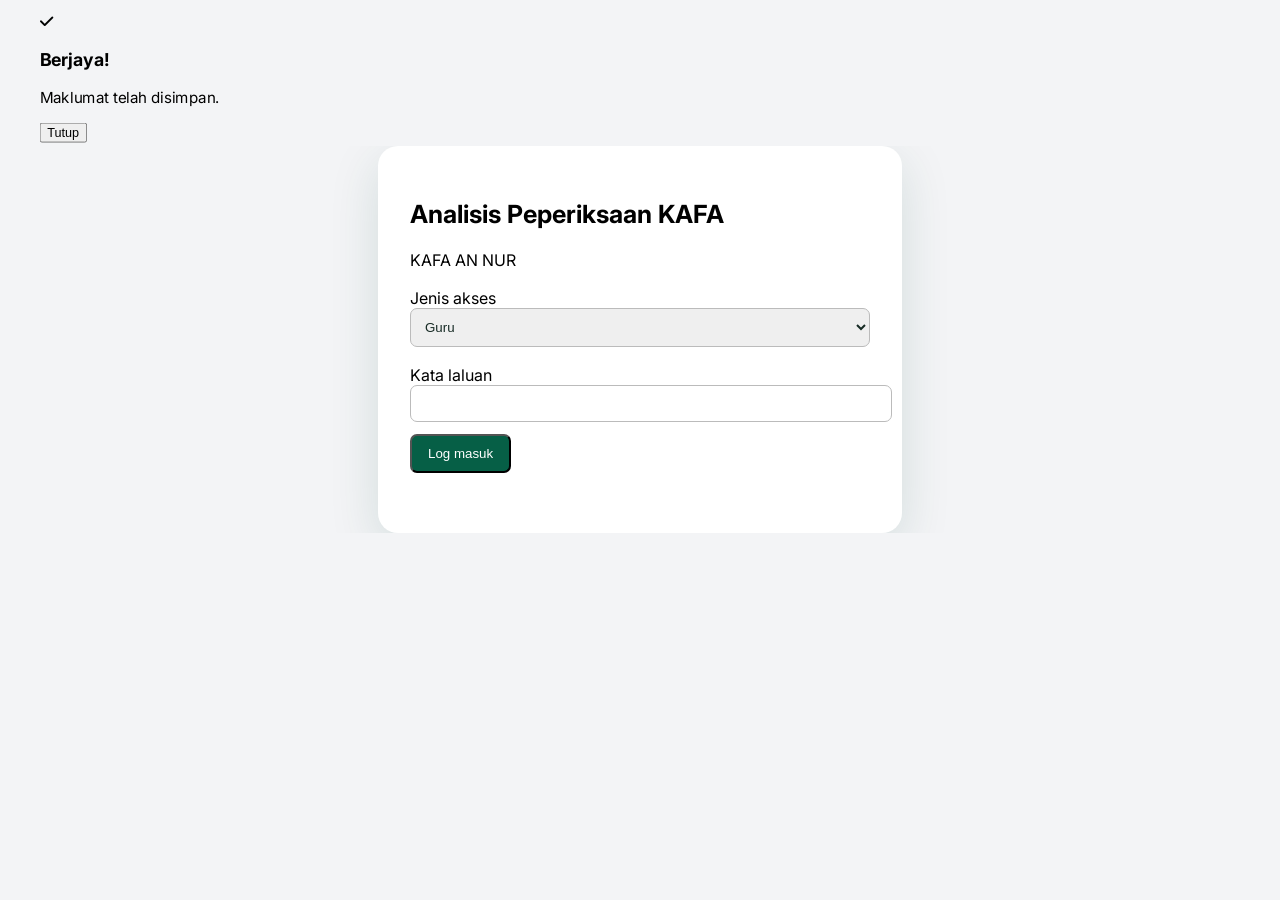
==== commit b4ae0ae8: "Add files via upload" ====
--- a/index.html
+++ b/index.html
@@ -45,7 +45,7 @@
                     <img src="https://iili.io/BbtCkxf.md.png" alt="Logo" class="w-full h-full object-contain">
                 </div>
                 <div>
-                    <h1 class="text-lg font-bold leading-tight">SRITI As-Safwah</h1>
+                    <h1 class="text-lg font-bold leading-tight">KAFA AN NUR</h1>
                     <p class="text-xs text-emerald-300">Sistem Analisis Markah</p>
                 </div>
             </div>
@@ -86,7 +86,7 @@
             </ul>
         </nav>
         <div class="p-4 text-center text-xs text-emerald-400 border-t border-emerald-700">
-            &copy; 2026 SRITI As-Safwah Sik
+            &copy; 2026 KAFA AN NUR
         </div>
     </aside>
 
@@ -696,9 +696,9 @@
 const options=(arr,all='')=>(all?`<option value="">${esc(all)}</option>`:'')+arr.map(v=>`<option value="${esc(v)}">${esc(v)}</option>`).join('');
 window.onload=()=>{
  document.querySelector('aside').style.display='none';document.querySelector('main').style.display='none';
- const login=document.createElement('section');login.id='login';login.innerHTML=`<form id="login-form" class="login-card"><h1>Analisis Peperiksaan KAFA</h1><p>SRITI As-Safwah, Sik</p><label>Jenis akses<select id="role"><option value="guru">Guru</option><option value="ibu">Ibu bapa</option></select></label><label id="user-label">Nama pengguna</label><input id="user" required autocomplete="username"><label id="pw-label">Kata laluan<input id="pw" type="password" autocomplete="current-password"></label><button id="login-button">Log masuk</button><p id="login-error" role="alert"></p><p>A: 53–70 · B: 35–52 · C: 17–34 · D: 1–16 · TH: Tidak hadir</p></form>`;document.body.appendChild(login);
- $('role').onchange=()=>{$('user-label').textContent=$('role').value==='ibu'?'No kad pengenalan murid (12 digit)':'Nama pengguna';$('pw-label').hidden=$('role').value==='ibu';};
- $('login-form').onsubmit=async e=>{e.preventDefault();$('login-button').disabled=true;$('login-error').textContent='Menyemak...';try{let s=await rpc('login',$('role').value,$('user').value,$('pw').value);token=s.token;role=s.role;await muatTurunDataDariDatabase();$('pw').value='';$('login').hidden=true;launch();}catch(e){$('login-error').textContent=e.message;}finally{$('login-button').disabled=false;}};
+ const login=document.createElement('section');login.id='login';login.innerHTML=`<form id="login-form" class="login-card"><h1>Analisis Peperiksaan KAFA</h1><p>KAFA AN NUR</p><label>Jenis akses<select id="role"><option value="guru">Guru</option><option value="ibu">Ibu bapa</option></select></label><label id="user-label" hidden>No kad pengenalan murid (12 digit)</label><input id="user" hidden disabled inputmode="numeric" autocomplete="off"><label id="pw-label">Kata laluan<input id="pw" type="password" required autocomplete="current-password"></label><button id="login-button">Log masuk</button><p id="login-error" role="alert"></p></form>`;document.body.appendChild(login);
+ $('role').onchange=()=>{const ibu=$('role').value==='ibu';$('user-label').hidden=!ibu;$('user').hidden=!ibu;$('user').disabled=!ibu;$('user').required=ibu;$('pw-label').hidden=ibu;$('pw').disabled=ibu;$('pw').required=!ibu;$('user').value='';$('pw').value='';$('login-error').textContent='';};
+ $('login-form').onsubmit=async e=>{e.preventDefault();$('login-button').disabled=true;$('login-error').textContent='Menyemak...';try{let s=await rpc('login',$('role').value,$('role').value==='ibu'?$('user').value:'',$('role').value==='guru'?$('pw').value:'');token=s.token;role=s.role;await muatTurunDataDariDatabase();$('pw').value='';$('login').hidden=true;launch();}catch(e){$('login-error').textContent=e.message;}finally{$('login-button').disabled=false;}};
  const style=document.createElement('style');style.textContent=`[hidden]{display:none!important}#login{width:100%;display:grid;place-items:center;overflow:auto}.login-card{background:white;padding:32px;border-radius:20px;width:min(94vw,460px);box-shadow:0 15px 50px #064e3b22}.login-card h1{font-size:25px;font-weight:700}.login-card label{display:block;margin-top:18px}input,select,textarea{color:#172b25} .login-card input,.login-card select{width:100%;padding:10px;border:1px solid #bbb;border-radius:7px}.login-card button,.kbtn{background:#065f46;color:white;padding:10px 16px;border-radius:7px;margin:12px 4px 12px 0}.filters{display:flex;gap:12px;flex-wrap:wrap;margin:16px 0}.filters select,.filters input{padding:9px;border:1px solid #bbb;border-radius:6px;max-width:100%}.ktable{width:100%;border-collapse:collapse;background:white}.ktable th,.ktable td{padding:10px;border:1px solid #ddd;text-align:center}.ktable th{background:#e0f2eb}.bar{height:18px;background:#059669;border-radius:3px;min-width:0}.chartrow{display:grid;grid-template-columns:50px 1fr 60px;gap:12px;margin:12px 0}.slip{direction:rtl;font-family:'Noto Naskh Arabic',serif;background:white;color:black;border:5px double black;padding:10mm;width:190mm;min-height:270mm;margin:12px auto;font-size:20px;box-sizing:border-box;break-after:page}.slip table{width:100%;border-collapse:collapse;margin:14px 0}.slip td,.slip th{border:1px solid black;padding:7px;text-align:center}.slip h2{text-align:center;font-size:26px;font-weight:bold}.slip .sign{display:flex;justify-content:space-between;gap:20px;margin-top:65px;text-align:center}.slip .sign div{width:30%;border-top:1px dotted black;padding-top:15px}.slip:last-child{break-after:auto}@media(max-width:700px){body{display:block!important;overflow:auto!important;height:auto!important}aside{width:100%!important;height:auto!important}main{height:auto!important}header{padding:12px!important}.slip{transform-origin:top right;max-width:100%;font-size:17px;min-height:0}.slip td{padding:4px}}`;document.head.appendChild(style);const link=document.createElement('link');link.rel='stylesheet';link.href='https://fonts.googleapis.com/css2?family=Noto+Naskh+Arabic:wght@400;700&display=swap';document.head.appendChild(link);
 };
 function launch(){document.querySelector('main').style.display='flex';document.querySelector('aside').style.display=role==='guru'?'flex':'none';const head=document.querySelector('header');if(!$('logout-button'))head.insertAdjacentHTML('beforeend','<button id="logout-button" class="kbtn">Log keluar</button>');$('logout-button').onclick=async()=>{try{await rpc('logout',token);}finally{location.reload();}};
@@ -720,7 +720,7 @@
 function jawi(s){return bundle.jawi[s]||jawiMap[s.toLowerCase().trim()]||s;}
 function penJawi(p){if(bundle.penJawi[p])return bundle.penJawi[p];if(/[\u0600-\u06ff]/.test(p))return p;return /pertengahan/i.test(p)?'ڤڤريقساءن ڤرتڠهن تاهون':/akhir/i.test(p)?'ڤڤريقساءن اخير تاهون':'ڤڤريقساءن';}
 function renderPelaporan(){if(!$('slip-pen'))return;const pen=$('slip-pen').value,cls=$('slip-class').value,id=$('slip-student').value;const pool=students.filter(s=>(!cls||s.kelas===cls)&&(!id||s.id===id));$('slip-edit').innerHTML='';if(role==='guru'&&id){const r=bundle.slips.find(r=>r[1]===id&&r[2]===pen)||[];$('slip-edit').innerHTML=`<label>Kehadiran <input id="attendance" value="${esc(r[3]||'')}" placeholder="Contoh: 90 / 100"></label><label> Ulasan guru (Jawi) <input id="comment" dir="rtl" value="${esc(r[4]||'')}" maxlength="500"></label><button class="kbtn" onclick="saveSlipUI()">Simpan maklumat slip</button>`;}
- $('print-pl-content').innerHTML=pool.map(s=>{const z=bundle.summaries[s.id+'_'+pen],r=bundle.slips.find(r=>r[1]===s.id&&r[2]===pen)||[];return `<article class="slip"><h2>${esc(penJawi(pen))}</h2><p style="text-align:center">سريتي الصفوة</p><p>نام : ${esc(s.jawi||s.name)}</p><table><tr><td>تاهون : ${esc(s.tahun)}</td><td>کلس : ${esc(s.kelas)}</td></tr></table><table><thead><tr><th>بيل</th><th>ماتا ڤلاجرن</th><th>مرکه</th><th>ݢريد</th></tr></thead><tbody>${SUBJEK_LIST.map((sub,i)=>{const v=marks[`${s.id}_${sub}_${pen}`];return `<tr><td>${i+1}</td><td>${esc(jawi(sub))}</td><td>${esc(v||'—')}</td><td>${getGredAkademik(v).gred||'—'}</td></tr>`;}).join('')}</tbody></table><table><tr><td>کدودوقن دالم کلس</td><td dir="ltr">${esc(z.rankClass)}</td><td>جومله مرکه</td><td dir="ltr">${z.total} / ${z.max}</td></tr><tr><td>کدودوقن دالم درجه</td><td dir="ltr">${esc(z.rankYear)}</td><td>ڤراتوس</td><td>${z.complete?z.pct.toFixed(2)+'%':'—'}</td></tr><tr><td>کحاضيرن</td><td dir="ltr">${esc(r[3]||'—')}</td><td>ݢريد</td><td>${z.grade||'—'}</td></tr></table><h2 style="margin-top:28px">اولسن ݢورو</h2><p style="min-height:70px;border-bottom:1px dotted">${esc(r[4]||'')}</p><div class="sign"><div>تندا تاڠن<br>ڤنجاݢ</div><div>تندا تاڠن ݢورو</div><div>تندا تاڠن<br>ݢورو بسر</div></div></article>`;}).join('');}
+ $('print-pl-content').innerHTML=pool.map(s=>{const z=bundle.summaries[s.id+'_'+pen],r=bundle.slips.find(r=>r[1]===s.id&&r[2]===pen)||[];return `<article class="slip"><h2>${esc(penJawi(pen))}</h2><p style="text-align:center">کافا النور</p><p>نام : ${esc(s.jawi||s.name)}</p><table><tr><td>تاهون : ${esc(s.tahun)}</td><td>کلس : ${esc(s.kelas)}</td></tr></table><table><thead><tr><th>بيل</th><th>ماتا ڤلاجرن</th><th>مرکه</th><th>ݢريد</th></tr></thead><tbody>${SUBJEK_LIST.map((sub,i)=>{const v=marks[`${s.id}_${sub}_${pen}`];return `<tr><td>${i+1}</td><td>${esc(jawi(sub))}</td><td>${esc(v||'—')}</td><td>${getGredAkademik(v).gred||'—'}</td></tr>`;}).join('')}</tbody></table><table><tr><td>کدودوقن دالم کلس</td><td dir="ltr">${esc(z.rankClass)}</td><td>جومله مرکه</td><td dir="ltr">${z.total} / ${z.max}</td></tr><tr><td>کدودوقن دالم درجه</td><td dir="ltr">${esc(z.rankYear)}</td><td>ڤراتوس</td><td>${z.complete?z.pct.toFixed(2)+'%':'—'}</td></tr><tr><td>کحاضيرن</td><td dir="ltr">${esc(r[3]||'—')}</td><td>ݢريد</td><td>${z.grade||'—'}</td></tr></table><h2 style="margin-top:28px">اولسن ݢورو</h2><p style="min-height:70px;border-bottom:1px dotted">${esc(r[4]||'')}</p><div class="sign"><div>تندا تاڠن<br>ڤنجاݢ</div><div>تندا تاڠن ݢورو</div><div>تندا تاڠن<br>ݢورو بسر</div></div></article>`;}).join('');}
 async function saveSlipUI(){try{await rpc('saveSlip',token,$('slip-student').value,$('slip-pen').value,$('attendance').value,$('comment').value);await muatTurunDataDariDatabase();renderPelaporan();showModal('Maklumat slip disimpan.');}catch(e){showModal(e.message,false);}}
 function printReport(){renderPelaporan();printHtml($('print-pl-content').innerHTML,true);}
 function printAnalysis(mode){printHtml($(mode+'-output').innerHTML,false);}
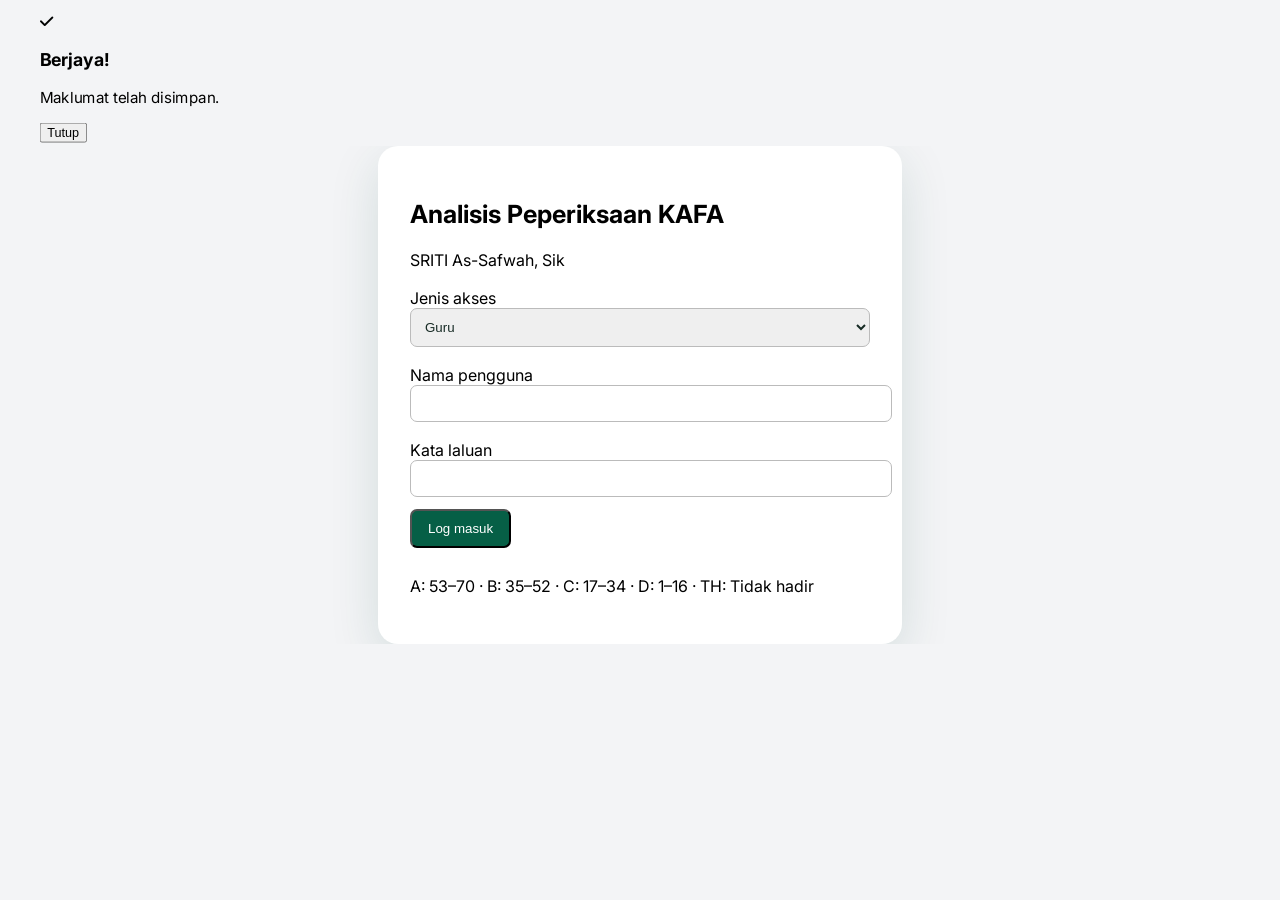
==== commit 2ed72f07: "Update index.html" ====
--- a/index.html
+++ b/index.html
@@ -45,7 +45,7 @@
                     <img src="https://iili.io/BbtCkxf.md.png" alt="Logo" class="w-full h-full object-contain">
                 </div>
                 <div>
-                    <h1 class="text-lg font-bold leading-tight">KAFA AN NUR</h1>
+                    <h1 class="text-lg font-bold leading-tight">SRITI As-Safwah</h1>
                     <p class="text-xs text-emerald-300">Sistem Analisis Markah</p>
                 </div>
             </div>
@@ -86,7 +86,7 @@
             </ul>
         </nav>
         <div class="p-4 text-center text-xs text-emerald-400 border-t border-emerald-700">
-            &copy; 2026 KAFA AN NUR
+            &copy; 2026 SRITI As-Safwah Sik
         </div>
     </aside>
 
@@ -696,9 +696,9 @@
 const options=(arr,all='')=>(all?`<option value="">${esc(all)}</option>`:'')+arr.map(v=>`<option value="${esc(v)}">${esc(v)}</option>`).join('');
 window.onload=()=>{
  document.querySelector('aside').style.display='none';document.querySelector('main').style.display='none';
- const login=document.createElement('section');login.id='login';login.innerHTML=`<form id="login-form" class="login-card"><h1>Analisis Peperiksaan KAFA</h1><p>KAFA AN NUR</p><label>Jenis akses<select id="role"><option value="guru">Guru</option><option value="ibu">Ibu bapa</option></select></label><label id="user-label" hidden>No kad pengenalan murid (12 digit)</label><input id="user" hidden disabled inputmode="numeric" autocomplete="off"><label id="pw-label">Kata laluan<input id="pw" type="password" required autocomplete="current-password"></label><button id="login-button">Log masuk</button><p id="login-error" role="alert"></p></form>`;document.body.appendChild(login);
- $('role').onchange=()=>{const ibu=$('role').value==='ibu';$('user-label').hidden=!ibu;$('user').hidden=!ibu;$('user').disabled=!ibu;$('user').required=ibu;$('pw-label').hidden=ibu;$('pw').disabled=ibu;$('pw').required=!ibu;$('user').value='';$('pw').value='';$('login-error').textContent='';};
- $('login-form').onsubmit=async e=>{e.preventDefault();$('login-button').disabled=true;$('login-error').textContent='Menyemak...';try{let s=await rpc('login',$('role').value,$('role').value==='ibu'?$('user').value:'',$('role').value==='guru'?$('pw').value:'');token=s.token;role=s.role;await muatTurunDataDariDatabase();$('pw').value='';$('login').hidden=true;launch();}catch(e){$('login-error').textContent=e.message;}finally{$('login-button').disabled=false;}};
+ const login=document.createElement('section');login.id='login';login.innerHTML=`<form id="login-form" class="login-card"><h1>Analisis Peperiksaan KAFA</h1><p>SRITI As-Safwah, Sik</p><label>Jenis akses<select id="role"><option value="guru">Guru</option><option value="ibu">Ibu bapa</option></select></label><label id="user-label">Nama pengguna</label><input id="user" required autocomplete="username"><label id="pw-label">Kata laluan<input id="pw" type="password" autocomplete="current-password"></label><button id="login-button">Log masuk</button><p id="login-error" role="alert"></p><p>A: 53–70 · B: 35–52 · C: 17–34 · D: 1–16 · TH: Tidak hadir</p></form>`;document.body.appendChild(login);
+ $('role').onchange=()=>{$('user-label').textContent=$('role').value==='ibu'?'No kad pengenalan murid (12 digit)':'Nama pengguna';$('pw-label').hidden=$('role').value==='ibu';};
+ $('login-form').onsubmit=async e=>{e.preventDefault();$('login-button').disabled=true;$('login-error').textContent='Menyemak...';try{let s=await rpc('login',$('role').value,$('user').value,$('pw').value);token=s.token;role=s.role;await muatTurunDataDariDatabase();$('pw').value='';$('login').hidden=true;launch();}catch(e){$('login-error').textContent=e.message;}finally{$('login-button').disabled=false;}};
  const style=document.createElement('style');style.textContent=`[hidden]{display:none!important}#login{width:100%;display:grid;place-items:center;overflow:auto}.login-card{background:white;padding:32px;border-radius:20px;width:min(94vw,460px);box-shadow:0 15px 50px #064e3b22}.login-card h1{font-size:25px;font-weight:700}.login-card label{display:block;margin-top:18px}input,select,textarea{color:#172b25} .login-card input,.login-card select{width:100%;padding:10px;border:1px solid #bbb;border-radius:7px}.login-card button,.kbtn{background:#065f46;color:white;padding:10px 16px;border-radius:7px;margin:12px 4px 12px 0}.filters{display:flex;gap:12px;flex-wrap:wrap;margin:16px 0}.filters select,.filters input{padding:9px;border:1px solid #bbb;border-radius:6px;max-width:100%}.ktable{width:100%;border-collapse:collapse;background:white}.ktable th,.ktable td{padding:10px;border:1px solid #ddd;text-align:center}.ktable th{background:#e0f2eb}.bar{height:18px;background:#059669;border-radius:3px;min-width:0}.chartrow{display:grid;grid-template-columns:50px 1fr 60px;gap:12px;margin:12px 0}.slip{direction:rtl;font-family:'Noto Naskh Arabic',serif;background:white;color:black;border:5px double black;padding:10mm;width:190mm;min-height:270mm;margin:12px auto;font-size:20px;box-sizing:border-box;break-after:page}.slip table{width:100%;border-collapse:collapse;margin:14px 0}.slip td,.slip th{border:1px solid black;padding:7px;text-align:center}.slip h2{text-align:center;font-size:26px;font-weight:bold}.slip .sign{display:flex;justify-content:space-between;gap:20px;margin-top:65px;text-align:center}.slip .sign div{width:30%;border-top:1px dotted black;padding-top:15px}.slip:last-child{break-after:auto}@media(max-width:700px){body{display:block!important;overflow:auto!important;height:auto!important}aside{width:100%!important;height:auto!important}main{height:auto!important}header{padding:12px!important}.slip{transform-origin:top right;max-width:100%;font-size:17px;min-height:0}.slip td{padding:4px}}`;document.head.appendChild(style);const link=document.createElement('link');link.rel='stylesheet';link.href='https://fonts.googleapis.com/css2?family=Noto+Naskh+Arabic:wght@400;700&display=swap';document.head.appendChild(link);
 };
 function launch(){document.querySelector('main').style.display='flex';document.querySelector('aside').style.display=role==='guru'?'flex':'none';const head=document.querySelector('header');if(!$('logout-button'))head.insertAdjacentHTML('beforeend','<button id="logout-button" class="kbtn">Log keluar</button>');$('logout-button').onclick=async()=>{try{await rpc('logout',token);}finally{location.reload();}};
@@ -720,11 +720,11 @@
 function jawi(s){return bundle.jawi[s]||jawiMap[s.toLowerCase().trim()]||s;}
 function penJawi(p){if(bundle.penJawi[p])return bundle.penJawi[p];if(/[\u0600-\u06ff]/.test(p))return p;return /pertengahan/i.test(p)?'ڤڤريقساءن ڤرتڠهن تاهون':/akhir/i.test(p)?'ڤڤريقساءن اخير تاهون':'ڤڤريقساءن';}
 function renderPelaporan(){if(!$('slip-pen'))return;const pen=$('slip-pen').value,cls=$('slip-class').value,id=$('slip-student').value;const pool=students.filter(s=>(!cls||s.kelas===cls)&&(!id||s.id===id));$('slip-edit').innerHTML='';if(role==='guru'&&id){const r=bundle.slips.find(r=>r[1]===id&&r[2]===pen)||[];$('slip-edit').innerHTML=`<label>Kehadiran <input id="attendance" value="${esc(r[3]||'')}" placeholder="Contoh: 90 / 100"></label><label> Ulasan guru (Jawi) <input id="comment" dir="rtl" value="${esc(r[4]||'')}" maxlength="500"></label><button class="kbtn" onclick="saveSlipUI()">Simpan maklumat slip</button>`;}
- $('print-pl-content').innerHTML=pool.map(s=>{const z=bundle.summaries[s.id+'_'+pen],r=bundle.slips.find(r=>r[1]===s.id&&r[2]===pen)||[];return `<article class="slip"><h2>${esc(penJawi(pen))}</h2><p style="text-align:center">کافا النور</p><p>نام : ${esc(s.jawi||s.name)}</p><table><tr><td>تاهون : ${esc(s.tahun)}</td><td>کلس : ${esc(s.kelas)}</td></tr></table><table><thead><tr><th>بيل</th><th>ماتا ڤلاجرن</th><th>مرکه</th><th>ݢريد</th></tr></thead><tbody>${SUBJEK_LIST.map((sub,i)=>{const v=marks[`${s.id}_${sub}_${pen}`];return `<tr><td>${i+1}</td><td>${esc(jawi(sub))}</td><td>${esc(v||'—')}</td><td>${getGredAkademik(v).gred||'—'}</td></tr>`;}).join('')}</tbody></table><table><tr><td>کدودوقن دالم کلس</td><td dir="ltr">${esc(z.rankClass)}</td><td>جومله مرکه</td><td dir="ltr">${z.total} / ${z.max}</td></tr><tr><td>کدودوقن دالم درجه</td><td dir="ltr">${esc(z.rankYear)}</td><td>ڤراتوس</td><td>${z.complete?z.pct.toFixed(2)+'%':'—'}</td></tr><tr><td>کحاضيرن</td><td dir="ltr">${esc(r[3]||'—')}</td><td>ݢريد</td><td>${z.grade||'—'}</td></tr></table><h2 style="margin-top:28px">اولسن ݢورو</h2><p style="min-height:70px;border-bottom:1px dotted">${esc(r[4]||'')}</p><div class="sign"><div>تندا تاڠن<br>ڤنجاݢ</div><div>تندا تاڠن ݢورو</div><div>تندا تاڠن<br>ݢورو بسر</div></div></article>`;}).join('');}
+ $('print-pl-content').innerHTML=pool.map(s=>{const z=bundle.summaries[s.id+'_'+pen],r=bundle.slips.find(r=>r[1]===s.id&&r[2]===pen)||[];return `<article class="slip"><h2>${esc(penJawi(pen))}</h2><p style="text-align:center">سريتي الصفوة</p><p>نام : ${esc(s.jawi||s.name)}</p><table><tr><td>تاهون : ${esc(s.tahun)}</td><td>کلس : ${esc(s.kelas)}</td></tr></table><table><thead><tr><th>بيل</th><th>ماتا ڤلاجرن</th><th>مرکه</th><th>ݢريد</th></tr></thead><tbody>${SUBJEK_LIST.map((sub,i)=>{const v=marks[`${s.id}_${sub}_${pen}`];return `<tr><td>${i+1}</td><td>${esc(jawi(sub))}</td><td>${esc(v||'—')}</td><td>${getGredAkademik(v).gred||'—'}</td></tr>`;}).join('')}</tbody></table><table><tr><td>کدودوقن دالم کلس</td><td dir="ltr">${esc(z.rankClass)}</td><td>جومله مرکه</td><td dir="ltr">${z.total} / ${z.max}</td></tr><tr><td>کدودوقن دالم درجه</td><td dir="ltr">${esc(z.rankYear)}</td><td>ڤراتوس</td><td>${z.complete?z.pct.toFixed(2)+'%':'—'}</td></tr><tr><td>کحاضيرن</td><td dir="ltr">${esc(r[3]||'—')}</td><td>ݢريد</td><td>${z.grade||'—'}</td></tr></table><h2 style="margin-top:28px">اولسن ݢورو</h2><p style="min-height:70px;border-bottom:1px dotted">${esc(r[4]||'')}</p><div class="sign"><div>تندا تاڠن<br>ڤنجاݢ</div><div>تندا تاڠن ݢورو</div><div>تندا تاڠن<br>ݢورو بسر</div></div></article>`;}).join('');}
 async function saveSlipUI(){try{await rpc('saveSlip',token,$('slip-student').value,$('slip-pen').value,$('attendance').value,$('comment').value);await muatTurunDataDariDatabase();renderPelaporan();showModal('Maklumat slip disimpan.');}catch(e){showModal(e.message,false);}}
 function printReport(){renderPelaporan();printHtml($('print-pl-content').innerHTML,true);}
 function printAnalysis(mode){printHtml($(mode+'-output').innerHTML,false);}
 function cetakBahagian(id){printHtml($(id).innerHTML,false);}
 function printHtml(content,isReport){const w=window.open('','_blank');if(!w){showModal('Benarkan pop-up untuk cetakan.',false);return;}w.document.write('<!doctype html><html><head><meta charset="UTF-8"><title>Cetakan KAFA</title><link rel="stylesheet" href="https://fonts.googleapis.com/css2?family=Noto+Naskh+Arabic:wght@400;700&display=swap"><style>'+Array.from(document.querySelectorAll('style')).map(s=>s.textContent).join('\n')+' @page{size:A4 '+(isReport?'portrait':'landscape')+';margin:10mm}body{display:block!important;background:white!important;height:auto!important;overflow:visible!important;margin:0}.slip{width:190mm;min-height:270mm;margin:0;box-shadow:none}table{break-inside:auto}tr{break-inside:avoid}thead{display:table-header-group}</style></head><body>'+content+'</body></html>');w.document.close();Promise.resolve(w.document.fonts.ready).then(()=>{w.focus();w.print();});}
 
-</script></body></html>+</script></body></html>
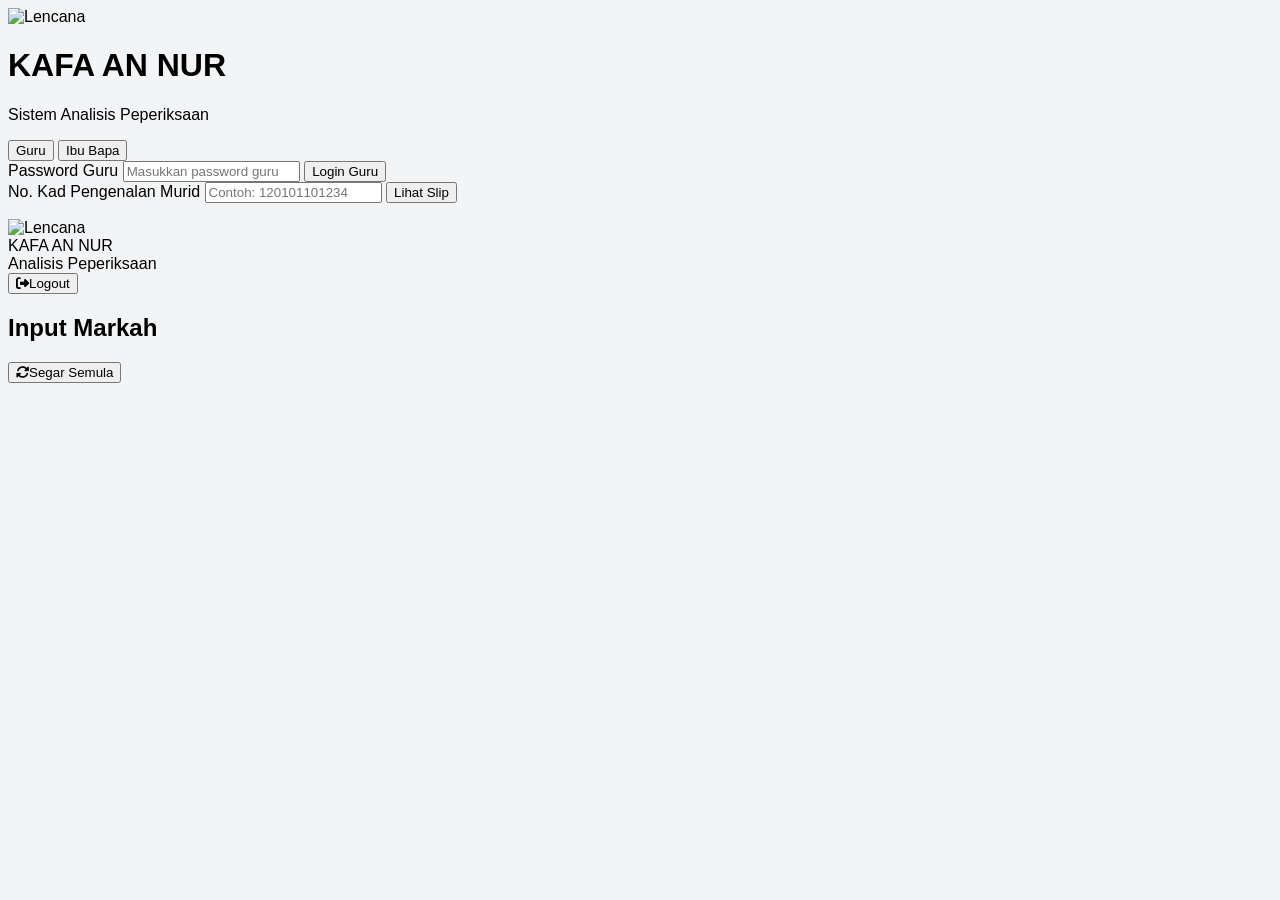
==== commit 9aba8534: "Add files via upload" ====
--- a/index.html
+++ b/index.html
@@ -1,730 +1,882 @@
 <!DOCTYPE html>
 <html lang="ms">
 <head>
-    <meta charset="UTF-8">
-    <meta name="viewport" content="width=device-width, initial-scale=1.0">
-    <title>Sistem Analisis Peperiksaan KAFA</title>
-    <meta name="referrer" content="no-referrer">
-    <script src="https://cdn.tailwindcss.com"></script>
-    <script src="https://cdn.jsdelivr.net/npm/chart.js"></script>
-    <link href="https://cdnjs.cloudflare.com/ajax/libs/font-awesome/6.0.0/css/all.min.css" rel="stylesheet">
-    <style>
-        @import url('https://fonts.googleapis.com/css2?family=Inter:wght@300;400;500;600;700&display=swap');
-        body { font-family: 'Inter', sans-serif; background-color: #f3f4f6; }
-        
-        /* Custom Scrollbar */
-        ::-webkit-scrollbar { width: 6px; height: 6px; }
-        ::-webkit-scrollbar-track { background: #f1f1f1; }
-        ::-webkit-scrollbar-thumb { background: #10b981; border-radius: 4px; }
-        ::-webkit-scrollbar-thumb:hover { background: #059669; }
-
-        .tab-content { display: none; animation: fadeIn 0.3s ease-in-out; }
-        .tab-content.active { display: block; }
-
-        @keyframes fadeIn {
-            from { opacity: 0; transform: translateY(10px); }
-            to { opacity: 1; transform: translateY(0); }
+  <meta charset="UTF-8">
+  <meta name="viewport" content="width=device-width, initial-scale=1.0">
+  <title>Sistem Analisis Peperiksaan KAFA AN NUR</title>
+  <script src="https://cdn.tailwindcss.com"></script>
+  <script src="https://cdn.jsdelivr.net/npm/chart.js"></script>
+  <link href="https://cdnjs.cloudflare.com/ajax/libs/font-awesome/6.5.2/css/all.min.css" rel="stylesheet">
+  <style>
+    body { font-family: Arial, sans-serif; background: #f3f4f6; }
+    .tab-panel { display: none; }
+    .tab-panel.active { display: block; }
+    .nav-btn.active { background: #065f46; color: #fff; }
+    .kafa-card { border: 1px solid #e5e7eb; background: #fff; border-radius: 8px; }
+    .jawi-slip { font-family: "Times New Roman", "Scheherazade New", serif; direction: rtl; }
+    .jawi-slip .latin { direction: ltr; unicode-bidi: isolate; font-family: Arial, sans-serif; }
+    @media print {
+      body { background: #fff; }
+      body.print-slip * { visibility: hidden; }
+      body.print-slip #slipPrintArea, body.print-slip #slipPrintArea * { visibility: visible; }
+      body.print-slip #slipPrintArea { position: absolute; inset: 0; margin: 0; }
+      .no-print { display: none !important; }
+      .report-page { box-shadow: none !important; margin: 0 !important; width: 210mm !important; min-height: 297mm !important; }
+      @page { size: A4 portrait; margin: 8mm; }
+    }
+  </style>
+</head>
+<body class="min-h-screen text-gray-900">
+  <div id="loginView" class="min-h-screen flex items-center justify-center p-6 bg-emerald-900">
+    <div class="w-full max-w-md bg-white rounded-lg shadow-xl p-6">
+      <div class="text-center mb-6">
+        <img id="loginLogo" class="w-24 h-24 object-contain mx-auto mb-3" alt="Lencana">
+        <h1 class="text-2xl font-bold">KAFA AN NUR</h1>
+        <p class="text-sm text-gray-500">Sistem Analisis Peperiksaan</p>
+      </div>
+      <div class="grid grid-cols-2 gap-2 mb-5">
+        <button id="guruModeBtn" class="login-mode bg-emerald-700 text-white py-2 rounded font-semibold" onclick="setLoginMode('guru')">Guru</button>
+        <button id="parentModeBtn" class="login-mode bg-gray-100 text-gray-700 py-2 rounded font-semibold" onclick="setLoginMode('ibu_bapa')">Ibu Bapa</button>
+      </div>
+      <div id="guruLoginBox">
+        <label class="block text-sm font-semibold mb-1">Password Guru</label>
+        <input id="guruPassword" type="password" class="w-full border rounded px-3 py-2 mb-4" placeholder="Masukkan password guru">
+        <button onclick="loginGuru()" class="w-full bg-emerald-700 hover:bg-emerald-800 text-white rounded py-2 font-bold">Login Guru</button>
+      </div>
+      <div id="parentLoginBox" class="hidden">
+        <label class="block text-sm font-semibold mb-1">No. Kad Pengenalan Murid</label>
+        <input id="parentIc" type="text" class="w-full border rounded px-3 py-2 mb-4" placeholder="Contoh: 120101101234">
+        <button onclick="loginParent()" class="w-full bg-emerald-700 hover:bg-emerald-800 text-white rounded py-2 font-bold">Lihat Slip</button>
+      </div>
+      <p id="loginMessage" class="text-sm text-red-600 mt-4 min-h-5"></p>
+    </div>
+  </div>
+
+  <div id="appView" class="hidden min-h-screen">
+    <aside class="fixed inset-y-0 left-0 w-64 bg-emerald-800 text-white no-print">
+      <div class="p-5 border-b border-emerald-700 flex gap-3 items-center">
+        <img id="sideLogo" class="w-12 h-12 object-contain bg-white rounded-full p-1" alt="Lencana">
+        <div>
+          <div class="font-bold leading-tight">KAFA AN NUR</div>
+          <div class="text-xs text-emerald-200">Analisis Peperiksaan</div>
+        </div>
+      </div>
+      <nav id="navMenu" class="p-3 space-y-1"></nav>
+      <div class="absolute bottom-0 left-0 right-0 p-4 border-t border-emerald-700">
+        <button onclick="logout()" class="w-full bg-emerald-950 hover:bg-emerald-900 py-2 rounded text-sm">
+          <i class="fa-solid fa-right-from-bracket mr-2"></i>Logout
+        </button>
+      </div>
+    </aside>
+
+    <main class="ml-64 min-h-screen">
+      <header class="sticky top-0 z-10 bg-white border-b px-6 py-4 flex justify-between items-center no-print">
+        <div>
+          <h2 id="pageTitle" class="text-xl font-bold">Input Markah</h2>
+          <p id="userInfo" class="text-sm text-gray-500"></p>
+        </div>
+        <button onclick="refreshData()" class="border rounded px-3 py-2 text-sm hover:bg-gray-50">
+          <i class="fa-solid fa-rotate mr-1"></i>Segar Semula
+        </button>
+      </header>
+
+      <section class="p-6 space-y-6">
+        <div id="tab-input" class="tab-panel active"></div>
+        <div id="tab-kelas" class="tab-panel"></div>
+        <div id="tab-tahun" class="tab-panel"></div>
+        <div id="tab-individu" class="tab-panel"></div>
+        <div id="tab-subjek" class="tab-panel"></div>
+        <div id="tab-slip" class="tab-panel"></div>
+      </section>
+    </main>
+  </div>
+
+  <script>
+    const APP_SCRIPT_URL = 'https://script.google.com/macros/s/AKfycbz164qkC7FFofbJlZbcjPsL1igXr-RC8DRWvdYuOYSK2n7_2L_UuWzzPE4dBgnoJg190A/exec';
+
+    const state = {
+      role: null,
+      sessionToken: null,
+      students: [],
+      subjects: [],
+      pentaksiranList: [],
+      kelasList: [],
+      marks: {},
+      settings: { schoolName: 'KAFA AN NUR', logoUrl: 'https://iili.io/nqIgmR2.md.jpg' },
+      charts: {}
+    };
+
+    const tabsGuru = [
+      ['tab-input', 'Input Markah', 'fa-pen-to-square'],
+      ['tab-kelas', 'Analisis Kelas', 'fa-people-group'],
+      ['tab-tahun', 'Analisis Tahun', 'fa-layer-group'],
+      ['tab-individu', 'Individu', 'fa-user-graduate'],
+      ['tab-subjek', 'Subjek', 'fa-chart-column'],
+      ['tab-slip', 'Slip Jawi', 'fa-file-lines']
+    ];
+    const tabsParent = [['tab-slip', 'Slip Jawi', 'fa-file-lines']];
+
+    document.getElementById('loginLogo').src = state.settings.logoUrl;
+
+    function isAppsScriptRuntimeReady() {
+      return typeof google !== 'undefined' && google.script && google.script.run;
+    }
+
+    function apiGet(action, params = {}) {
+      return new Promise((resolve, reject) => {
+        const callbackName = 'kafaCallback_' + Date.now() + '_' + Math.random().toString(36).slice(2);
+        const script = document.createElement('script');
+        const url = new URL(APP_SCRIPT_URL);
+        url.searchParams.set('action', action);
+        url.searchParams.set('callback', callbackName);
+        Object.keys(params).forEach(key => url.searchParams.set(key, params[key]));
+
+        const timer = setTimeout(() => {
+          cleanup();
+          reject(new Error('Endpoint Apps Script tidak memberi respons. Semak URL deployment /exec.'));
+        }, 20000);
+
+        function cleanup() {
+          clearTimeout(timer);
+          delete window[callbackName];
+          script.remove();
         }
 
-        /* Modal Transitions */
-        .modal-overlay { transition: opacity 0.3s ease; }
-        .modal-content { transition: transform 0.3s ease; transform: scale(0.95); }
-        .modal-active .modal-content { transform: scale(1); }
-        
-        /* Table responsive shadow fix */
-        .table-container { box-shadow: 0 4px 6px -1px rgba(0, 0, 0, 0.1), 0 2px 4px -1px rgba(0, 0, 0, 0.06); }
-    </style>
-</head>
-<body class="flex h-screen overflow-hidden">
-
-    <!-- Sidebar -->
-    <aside class="w-64 bg-emerald-800 text-white flex flex-col h-full shadow-xl z-10 transition-all duration-300 relative">
-        <div class="p-6 border-b border-emerald-700">
-            <div class="flex items-center gap-3">
-                <div class="w-10 h-10 bg-white rounded-full flex items-center justify-center overflow-hidden p-0.5">
-                    <img src="https://iili.io/BbtCkxf.md.png" alt="Logo" class="w-full h-full object-contain">
-                </div>
-                <div>
-                    <h1 class="text-lg font-bold leading-tight">SRITI As-Safwah</h1>
-                    <p class="text-xs text-emerald-300">Sistem Analisis Markah</p>
-                </div>
+        window[callbackName] = data => {
+          cleanup();
+          if (data && data.ok === false) reject(new Error(data.message || 'Permintaan gagal.'));
+          else resolve(data);
+        };
+
+        script.onerror = () => {
+          cleanup();
+          reject(new Error('Tidak dapat menghubungi Apps Script endpoint.'));
+        };
+
+        script.src = url.toString();
+        document.body.appendChild(script);
+      });
+    }
+
+    function apiPost(action, params = {}) {
+      return new Promise(resolve => {
+        const iframeName = 'kafa_post_' + Date.now();
+        const iframe = document.createElement('iframe');
+        iframe.name = iframeName;
+        iframe.className = 'hidden';
+
+        const form = document.createElement('form');
+        form.method = 'POST';
+        form.action = APP_SCRIPT_URL;
+        form.target = iframeName;
+        form.className = 'hidden';
+
+        const payload = Object.assign({ action }, params);
+        Object.keys(payload).forEach(key => {
+          const input = document.createElement('input');
+          input.type = 'hidden';
+          input.name = key;
+          input.value = payload[key];
+          form.appendChild(input);
+        });
+
+        document.body.appendChild(iframe);
+        document.body.appendChild(form);
+        form.submit();
+
+        setTimeout(() => {
+          form.remove();
+          iframe.remove();
+          resolve({ ok: true });
+        }, 1800);
+      });
+    }
+
+    function setLoginMode(mode) {
+      document.getElementById('guruLoginBox').classList.toggle('hidden', mode !== 'guru');
+      document.getElementById('parentLoginBox').classList.toggle('hidden', mode !== 'ibu_bapa');
+      document.getElementById('guruModeBtn').className = mode === 'guru' ? activeLoginClass() : inactiveLoginClass();
+      document.getElementById('parentModeBtn').className = mode === 'ibu_bapa' ? activeLoginClass() : inactiveLoginClass();
+      document.getElementById('loginMessage').textContent = '';
+    }
+
+    function activeLoginClass() { return 'login-mode bg-emerald-700 text-white py-2 rounded font-semibold'; }
+    function inactiveLoginClass() { return 'login-mode bg-gray-100 text-gray-700 py-2 rounded font-semibold'; }
+
+    function loginGuru() {
+      setLoginMessage('Sedang login...', false);
+      if (isAppsScriptRuntimeReady()) {
+        google.script.run
+          .withSuccessHandler(handleLoginSuccess)
+          .withFailureHandler(handleServerError)
+          .loginGuru(document.getElementById('guruPassword').value);
+        return;
+      }
+
+      apiGet('loginGuru', { password: document.getElementById('guruPassword').value })
+        .then(handleLoginSuccess)
+        .catch(handleServerError);
+    }
+
+    function loginParent() {
+      setLoginMessage('Sedang menyemak No. Kad Pengenalan...', false);
+      if (isAppsScriptRuntimeReady()) {
+        google.script.run
+          .withSuccessHandler(handleLoginSuccess)
+          .withFailureHandler(handleServerError)
+          .loginIbuBapa(document.getElementById('parentIc').value);
+        return;
+      }
+
+      apiGet('loginIbuBapa', { noKadPengenalan: document.getElementById('parentIc').value })
+        .then(handleLoginSuccess)
+        .catch(handleServerError);
+    }
+
+    function handleLoginSuccess(data) {
+      if (!data || !data.ok) {
+        setLoginMessage(data && data.message ? data.message : 'Login gagal.', true);
+        return;
+      }
+      hydrateState(data);
+      document.getElementById('loginView').classList.add('hidden');
+      document.getElementById('appView').classList.remove('hidden');
+      document.getElementById('sideLogo').src = state.settings.logoUrl;
+      document.getElementById('userInfo').textContent = state.role === 'guru' ? 'Akses guru: semua fungsi' : 'Akses ibu bapa: slip murid sahaja';
+      buildNav();
+      buildAllPanels();
+      switchTab(state.role === 'guru' ? 'tab-input' : 'tab-slip');
+    }
+
+    function hydrateState(data) {
+      state.role = data.role;
+      state.sessionToken = data.sessionToken || state.sessionToken;
+      state.students = data.students || [];
+      state.subjects = data.subjects || [];
+      state.pentaksiranList = data.pentaksiranList || [];
+      state.kelasList = data.kelasList || [];
+      state.settings = data.settings || state.settings;
+      state.marks = {};
+      (data.marks || []).forEach(m => {
+        state.marks[markKey(m.studentId, m.pentaksiran, m.subjek)] = String(m.markah || '').toUpperCase();
+      });
+    }
+
+    function refreshData() {
+      const onSuccess = data => {
+        hydrateState(data);
+        buildAllPanels();
+        showToast('Data berjaya disegarkan.');
+      };
+
+      if (isAppsScriptRuntimeReady()) {
+        google.script.run
+          .withSuccessHandler(onSuccess)
+          .withFailureHandler(handleServerError)
+          .refreshData(state.sessionToken);
+        return;
+      }
+
+      apiGet('refreshData', { sessionToken: state.sessionToken })
+        .then(onSuccess)
+        .catch(handleServerError);
+    }
+
+    function buildNav() {
+      const tabs = state.role === 'guru' ? tabsGuru : tabsParent;
+      document.getElementById('navMenu').innerHTML = tabs.map(t => `
+        <button class="nav-btn w-full text-left px-4 py-3 rounded hover:bg-emerald-700" data-tab="${t[0]}" onclick="switchTab('${t[0]}')">
+          <i class="fa-solid ${t[2]} w-5 mr-2"></i>${t[1]}
+        </button>
+      `).join('');
+    }
+
+    function switchTab(id) {
+      document.querySelectorAll('.tab-panel').forEach(el => el.classList.remove('active'));
+      document.querySelectorAll('.nav-btn').forEach(el => el.classList.remove('active'));
+      document.getElementById(id).classList.add('active');
+      const btn = document.querySelector(`.nav-btn[data-tab="${id}"]`);
+      if (btn) {
+        btn.classList.add('active');
+        document.getElementById('pageTitle').textContent = btn.textContent.trim();
+      }
+      if (id === 'tab-slip') renderSlip();
+    }
+
+    function buildAllPanels() {
+      if (state.role === 'guru') {
+        buildInputPanel();
+        buildAnalysisPanel('kelas');
+        buildAnalysisPanel('tahun');
+        buildIndividualPanel();
+        buildSubjectPanel();
+      }
+      buildSlipPanel();
+    }
+
+    function buildInputPanel() {
+      document.getElementById('tab-input').innerHTML = `
+        <div class="kafa-card p-5">
+          <div class="grid md:grid-cols-4 gap-4 items-end">
+            ${selectHtml('imKelas', 'Kelas', state.kelasList, 'renderInputTable()')}
+            ${selectHtml('imPentaksiran', 'Pentaksiran', state.pentaksiranList, 'renderInputTable()')}
+            ${selectHtml('imSubjek', 'Subjek', state.subjects, 'renderInputTable()')}
+            <button onclick="setAllTH()" class="border rounded px-4 py-2 hover:bg-gray-50"><i class="fa-solid fa-user-xmark mr-1"></i>Set Semua TH</button>
+          </div>
+        </div>
+        <div id="inputTableWrap" class="kafa-card overflow-hidden"></div>
+      `;
+    }
+
+    function renderInputTable() {
+      const kelas = val('imKelas');
+      const pentaksiran = val('imPentaksiran');
+      const subjek = val('imSubjek');
+      const wrap = document.getElementById('inputTableWrap');
+      if (!kelas || !pentaksiran || !subjek) {
+        wrap.innerHTML = '<div class="p-8 text-center text-gray-500">Sila pilih kelas, pentaksiran dan subjek.</div>';
+        return;
+      }
+      const rows = state.students.filter(s => s.kelas === kelas);
+      wrap.innerHTML = `
+        <div class="p-4 bg-emerald-50 border-b flex justify-between items-center">
+          <b>${escapeHtml(subjek)} - ${escapeHtml(kelas)}</b>
+          <button onclick="saveMarks()" class="bg-emerald-700 hover:bg-emerald-800 text-white px-4 py-2 rounded">
+            <i class="fa-solid fa-floppy-disk mr-1"></i>Simpan Markah
+          </button>
+        </div>
+        <div class="overflow-x-auto">
+          <table class="w-full text-sm">
+            <thead class="bg-gray-100">
+              <tr><th class="p-3 w-16">Bil</th><th class="p-3 text-left">Nama Murid</th><th class="p-3">No. KP</th><th class="p-3">Markah /70</th><th class="p-3">Gred</th></tr>
+            </thead>
+            <tbody>${rows.map((s, i) => inputRowHtml(s, i, pentaksiran, subjek)).join('')}</tbody>
+          </table>
+        </div>
+      `;
+    }
+
+    function inputRowHtml(student, i, pentaksiran, subjek) {
+      const mark = state.marks[markKey(student.id, pentaksiran, subjek)] || '';
+      const g = getGredAkademik(mark).gred;
+      return `
+        <tr class="border-t">
+          <td class="p-3 text-center">${i + 1}</td>
+          <td class="p-3 font-semibold">${escapeHtml(student.nama)}</td>
+          <td class="p-3 text-center">${escapeHtml(student.noKp || '')}</td>
+          <td class="p-3 text-center">
+            <div class="inline-flex gap-2 items-center">
+              <input data-student="${escapeAttr(student.id)}" value="${escapeAttr(mark)}" oninput="updateGradeCell(this)"
+                class="mark-input w-20 border rounded px-2 py-1 text-center font-bold" placeholder="0-70">
+              <button onclick="setTH('${escapeAttr(student.id)}')" class="px-2 py-1 text-xs rounded bg-orange-100 text-orange-800">TH</button>
             </div>
-        </div>
-        
-        <nav class="flex-1 overflow-y-auto py-4">
-            <ul class="space-y-1">
-                <li>
-                    <button onclick="switchTab('tab-input-markah')" class="w-full text-left px-6 py-3 hover:bg-emerald-700 transition-colors flex items-center gap-3 bg-emerald-900 border-l-4 border-white nav-btn" data-target="tab-input-markah">
-                        <i class="fa-solid fa-pen-to-square w-5"></i> Input Markah
-                    </button>
-                </li>
-                <li>
-                    <button onclick="switchTab('tab-input-sahsiah')" class="w-full text-left px-6 py-3 hover:bg-emerald-700 transition-colors flex items-center gap-3 border-l-4 border-transparent nav-btn" data-target="tab-input-sahsiah">
-                        <i class="fa-solid fa-heart w-5"></i> Input Sahsiah
-                    </button>
-                </li>
-                <li>
-                    <button onclick="switchTab('tab-analisis-individu')" class="w-full text-left px-6 py-3 hover:bg-emerald-700 transition-colors flex items-center gap-3 border-l-4 border-transparent nav-btn" data-target="tab-analisis-individu">
-                        <i class="fa-solid fa-user-chart w-5"></i><i class="fa-solid fa-user"></i> Analisis Individu
-                    </button>
-                </li>
-                <li>
-                    <button onclick="switchTab('tab-analisis-subjek')" class="w-full text-left px-6 py-3 hover:bg-emerald-700 transition-colors flex items-center gap-3 border-l-4 border-transparent nav-btn" data-target="tab-analisis-subjek">
-                        <i class="fa-solid fa-book w-5"></i> Analisis Subjek
-                    </button>
-                </li>
-                <li>
-                    <button onclick="switchTab('tab-analisis-keseluruhan')" class="w-full text-left px-6 py-3 hover:bg-emerald-700 transition-colors flex items-center gap-3 border-l-4 border-transparent nav-btn" data-target="tab-analisis-keseluruhan">
-                        <i class="fa-solid fa-chart-line w-5"></i> Analisis Keseluruhan
-                    </button>
-                </li>
-                <li>
-                    <button onclick="switchTab('tab-pelaporan')" class="w-full text-left px-6 py-3 hover:bg-emerald-700 transition-colors flex items-center gap-3 border-l-4 border-transparent nav-btn" data-target="tab-pelaporan">
-                        <i class="fa-solid fa-file-invoice w-5"></i> Pelaporan
-                    </button>
-                </li>
-            </ul>
-        </nav>
-        <div class="p-4 text-center text-xs text-emerald-400 border-t border-emerald-700">
-            &copy; 2026 SRITI As-Safwah Sik
-        </div>
-    </aside>
-
-    <!-- Main Content -->
-    <main class="flex-1 flex flex-col h-full bg-gray-50 overflow-hidden relative">
-        
-        <!-- Header -->
-        <header class="bg-white shadow-sm px-8 py-4 flex justify-between items-center z-10">
-            <h2 id="page-title" class="text-xl font-bold text-gray-800">Input Markah Akademik</h2>
-            <div class="flex items-center gap-4">
-                
+          </td>
+          <td class="p-3 text-center font-bold grade-cell" id="grade_${escapeAttr(student.id)}">${g}</td>
+        </tr>
+      `;
+    }
+
+    function updateGradeCell(input) {
+      let value = input.value.trim().toUpperCase();
+      if (value !== 'TH') {
+        value = value.replace(/[^0-9]/g, '');
+        if (Number(value) > 70) value = '70';
+        input.value = value;
+      } else {
+        input.value = value;
+      }
+      document.getElementById('grade_' + input.dataset.student).textContent = getGredAkademik(input.value).gred;
+    }
+
+    function setTH(studentId) {
+      const input = document.querySelector(`.mark-input[data-student="${cssEscape(studentId)}"]`);
+      if (input) {
+        input.value = 'TH';
+        updateGradeCell(input);
+      }
+    }
+
+    function setAllTH() {
+      document.querySelectorAll('.mark-input').forEach(input => {
+        input.value = 'TH';
+        updateGradeCell(input);
+      });
+    }
+
+    function saveMarks() {
+      const kelas = val('imKelas');
+      const pentaksiran = val('imPentaksiran');
+      const subjek = val('imSubjek');
+      const rows = state.students.filter(s => s.kelas === kelas).map(s => {
+        const input = document.querySelector(`.mark-input[data-student="${cssEscape(s.id)}"]`);
+        return {
+          studentId: s.id,
+          nama: s.nama,
+          kelas: s.kelas,
+          noKp: s.noKp,
+          pentaksiran,
+          subjek,
+          markah: input ? input.value.trim().toUpperCase() : ''
+        };
+      });
+
+      const onSuccess = () => {
+        rows.forEach(r => {
+          const key = markKey(r.studentId, r.pentaksiran, r.subjek);
+          if (r.markah) state.marks[key] = r.markah;
+          else delete state.marks[key];
+        });
+        showToast('Markah berjaya dihantar ke Google Sheet.');
+      };
+
+      if (isAppsScriptRuntimeReady()) {
+        google.script.run
+          .withSuccessHandler(onSuccess)
+          .withFailureHandler(handleServerError)
+          .simpanMarkah(state.sessionToken, rows);
+        return;
+      }
+
+      apiPost('simpanMarkah', {
+        sessionToken: state.sessionToken,
+        records: JSON.stringify(rows)
+      }).then(onSuccess);
+    }
+
+    function buildAnalysisPanel(type) {
+      const target = type === 'kelas' ? 'tab-kelas' : 'tab-tahun';
+      const title = type === 'kelas' ? 'Analisis Mengikut Kelas' : 'Analisis Mengikut Tahun';
+      const selector = type === 'kelas'
+        ? selectHtml('anKelas', 'Kelas', state.kelasList, "renderGradeAnalysis('kelas')")
+        : selectHtml('anTahun', 'Tahun', getYearList(), "renderGradeAnalysis('tahun')");
+      document.getElementById(target).innerHTML = `
+        <div class="kafa-card p-5">
+          <div class="grid md:grid-cols-3 gap-4 items-end">
+            ${selectHtml(type === 'kelas' ? 'anKelasPentaksiran' : 'anTahunPentaksiran', 'Pentaksiran', state.pentaksiranList, "renderGradeAnalysis('" + type + "')")}
+            ${selector}
+          </div>
+        </div>
+        <div id="${type}AnalysisResult" class="space-y-5"></div>
+      `;
+    }
+
+    function renderGradeAnalysis(type) {
+      const pentaksiran = val(type === 'kelas' ? 'anKelasPentaksiran' : 'anTahunPentaksiran');
+      const filterValue = val(type === 'kelas' ? 'anKelas' : 'anTahun');
+      const resultId = type === 'kelas' ? 'kelasAnalysisResult' : 'tahunAnalysisResult';
+      const result = document.getElementById(resultId);
+      if (!pentaksiran || !filterValue) {
+        result.innerHTML = '<div class="kafa-card p-8 text-center text-gray-500">Sila pilih maklumat analisis.</div>';
+        return;
+      }
+      const students = type === 'kelas'
+        ? state.students.filter(s => s.kelas === filterValue)
+        : state.students.filter(s => getTahun(s.kelas) === filterValue);
+      const analysis = buildGradeStats(students, pentaksiran);
+      result.innerHTML = gradeAnalysisHtml(type, filterValue, pentaksiran, analysis);
+      renderChart(type + 'Chart', ['A', 'B', 'C', 'D', 'TH'], ['A', 'B', 'C', 'D', 'TH'].map(g => analysis.total[g]), 'bar');
+    }
+
+    function gradeAnalysisHtml(type, label, pentaksiran, analysis) {
+      return `
+        <div class="grid lg:grid-cols-5 gap-3">
+          ${['A','B','C','D','TH'].map(g => `<div class="kafa-card p-4 text-center"><div class="text-sm text-gray-500">Gred ${g}</div><div class="text-3xl font-bold">${analysis.total[g]}</div></div>`).join('')}
+        </div>
+        <div class="grid lg:grid-cols-2 gap-5">
+          <div class="kafa-card p-4">
+            <h3 class="font-bold mb-3">${type === 'kelas' ? 'Kelas' : 'Tahun'} ${escapeHtml(label)} - ${escapeHtml(pentaksiran)}</h3>
+            <canvas id="${type}Chart" height="170"></canvas>
+          </div>
+          <div class="kafa-card overflow-hidden">
+            <table class="w-full text-sm">
+              <thead class="bg-gray-100"><tr><th class="p-3 text-left">Subjek</th><th>A</th><th>B</th><th>C</th><th>D</th><th>TH</th><th>Jumlah Dinilai</th></tr></thead>
+              <tbody>${analysis.bySubject.map(row => `
+                <tr class="border-t"><td class="p-3 font-semibold">${escapeHtml(row.subjek)}</td><td class="text-center">${row.A}</td><td class="text-center">${row.B}</td><td class="text-center">${row.C}</td><td class="text-center">${row.D}</td><td class="text-center">${row.TH}</td><td class="text-center">${row.assessed}</td></tr>
+              `).join('')}</tbody>
+            </table>
+          </div>
+        </div>
+      `;
+    }
+
+    function buildIndividualPanel() {
+      document.getElementById('tab-individu').innerHTML = `
+        <div class="kafa-card p-5">
+          <div class="grid md:grid-cols-4 gap-4 items-end">
+            ${selectHtml('inPentaksiran', 'Pentaksiran', state.pentaksiranList, 'populateStudentSelect(); renderIndividual()')}
+            ${selectHtml('inKelas', 'Kelas', state.kelasList, 'populateStudentSelect(); renderIndividual()')}
+            <div>
+              <label class="block text-sm font-semibold mb-1">Murid</label>
+              <select id="inStudent" class="w-full border rounded px-3 py-2" onchange="renderIndividual()"><option value="">-- Pilih --</option></select>
             </div>
-        </header>
-
-        <!-- Content Area -->
-        <div class="flex-1 overflow-y-auto p-8" id="main-scroll-area">
-            
-            <!-- TAB 1: INPUT MARKAH -->
-            <div id="tab-input-markah" class="tab-content active space-y-6">
-                <!-- Filters -->
-                <div class="bg-white p-6 rounded-xl shadow-sm border border-gray-100 flex flex-wrap gap-4 items-end">
-                    <div class="flex-1 min-w-[200px]">
-                        <label class="block text-sm font-medium text-gray-700 mb-1">Kelas</label>
-                        <select id="im-kelas" class="w-full border-gray-300 rounded-lg shadow-sm py-2 px-3 focus:ring-emerald-500 focus:border-emerald-500 border" onchange="renderInputMarkah()">
-                            <option value="">-- Pilih Kelas --</option>
-                        </select>
-                    </div>
-                    <div class="flex-1 min-w-[200px]">
-                        <label class="block text-sm font-medium text-gray-700 mb-1">Pentaksiran</label>
-                        <select id="im-pentaksiran" class="w-full border-gray-300 rounded-lg shadow-sm py-2 px-3 focus:ring-emerald-500 focus:border-emerald-500 border" onchange="renderInputMarkah()">
-                            <option value="">-- Pilih Pentaksiran --</option>
-                        </select>
-                    </div>
-                    <div class="flex-1 min-w-[200px]">
-                        <label class="block text-sm font-medium text-gray-700 mb-1">Subjek</label>
-                        <select id="im-subjek" class="w-full border-gray-300 rounded-lg shadow-sm py-2 px-3 focus:ring-emerald-500 focus:border-emerald-500 border" onchange="renderInputMarkah()">
-                            <option value="">-- Pilih Subjek --</option>
-                        </select>
-                    </div>
-                </div>
-
-                <!-- Table Container -->
-                <div id="im-table-container" class="hidden bg-white rounded-xl shadow-sm border border-gray-100 overflow-hidden">
-                    <div class="p-4 bg-emerald-50 border-b border-emerald-100 flex justify-between items-center">
-                        <h3 class="font-semibold text-emerald-800">Senarai Murid</h3>
-                        <div class="text-sm text-gray-600">
-                            Pintasan: <button class="px-2 py-1 bg-gray-200 rounded text-xs ml-1 hover:bg-gray-300" onclick="setAllMarks('TH')">Set Semua TH</button>
-                        </div>
-                    </div>
-                    <div class="overflow-x-auto">
-                        <table class="w-full text-left text-sm whitespace-nowrap">
-                            <thead class="bg-gray-50 text-gray-700">
-                                <tr>
-                                    <th class="px-6 py-3 font-semibold text-center w-16">BIL</th>
-                                    <th class="px-6 py-3 font-semibold">NAMA MURID</th>
-                                    <th class="px-6 py-3 font-semibold w-64 text-center">MARKAH</th>
-                                    <th class="px-6 py-3 font-semibold text-center w-32">GRED</th>
-                                    <th class="px-6 py-3 font-semibold text-center w-48">TAFSIRAN</th>
-                                </tr>
-                            </thead>
-                            <tbody id="im-tbody" class="divide-y divide-gray-200">
-                                <!-- Data injected via JS -->
-                            </tbody>
-                        </table>
-                    </div>
-                    <div class="p-4 border-t border-gray-100 bg-gray-50 flex justify-end">
-                        <button onclick="simpanMarkah('akademik')" class="bg-emerald-600 hover:bg-emerald-700 text-white px-6 py-2 rounded-lg font-medium shadow-sm transition-colors flex items-center gap-2">
-                            <i class="fa-solid fa-save"></i> Simpan Markah
-                        </button>
-                    </div>
-                </div>
-                
-                <!-- Empty State -->
-                <div id="im-empty-state" class="bg-white rounded-xl shadow-sm border border-gray-100 p-12 text-center text-gray-500">
-                    <i class="fa-solid fa-filter text-4xl text-gray-300 mb-4 block"></i>
-                    Sila pilih Kelas, Pentaksiran dan Subjek untuk memaparkan senarai murid.
-                </div>
-            </div>
-
-            <!-- TAB 2: INPUT SAHSIAH -->
-            <div id="tab-input-sahsiah" class="tab-content space-y-6">
-                <!-- Filters -->
-                <div class="bg-white p-6 rounded-xl shadow-sm border border-gray-100 flex flex-wrap gap-4 items-end">
-                    <div class="flex-1 min-w-[200px]">
-                        <label class="block text-sm font-medium text-gray-700 mb-1">Kelas</label>
-                        <select id="is-kelas" class="w-full border-gray-300 rounded-lg shadow-sm py-2 px-3 focus:ring-emerald-500 focus:border-emerald-500 border" onchange="renderInputSahsiah()">
-                            <option value="">-- Pilih Kelas --</option>
-                        </select>
-                    </div>
-                    <div class="flex-1 min-w-[200px]">
-                        <label class="block text-sm font-medium text-gray-700 mb-1">Pentaksiran</label>
-                        <select id="is-pentaksiran" class="w-full border-gray-300 rounded-lg shadow-sm py-2 px-3 focus:ring-emerald-500 focus:border-emerald-500 border" onchange="renderInputSahsiah()">
-                            <option value="">-- Pilih Pentaksiran --</option>
-                            <option value="Pertengahan Penggal">Pertengahan Penggal</option>
-                            <option value="Akhir Penggal">Akhir Penggal</option>
-                        </select>
-                    </div>
-                </div>
-
-                <!-- Table Container -->
-                <div id="is-table-container" class="hidden bg-white rounded-xl shadow-sm border border-gray-100 overflow-hidden">
-                    <div class="p-4 bg-blue-50 border-b border-blue-100">
-                        <h3 class="font-semibold text-blue-800">Senarai Murid - Sahsiah (Amalan Akhlak Islamiah)</h3>
-                    </div>
-                    <div class="overflow-x-auto">
-                        <table class="w-full text-left text-sm whitespace-nowrap">
-                            <thead class="bg-gray-50 text-gray-700">
-                                <tr>
-                                    <th class="px-6 py-3 font-semibold text-center w-16">BIL</th>
-                                    <th class="px-6 py-3 font-semibold">NAMA MURID</th>
-                                    <th class="px-6 py-3 font-semibold w-48 text-center">MARKAH SAHSIAH</th>
-                                    <th class="px-6 py-3 font-semibold text-center w-64">TAFSIRAN</th>
-                                </tr>
-                            </thead>
-                            <tbody id="is-tbody" class="divide-y divide-gray-200">
-                                <!-- Data injected via JS -->
-                            </tbody>
-                        </table>
-                    </div>
-                    <div class="p-4 border-t border-gray-100 bg-gray-50 flex justify-end">
-                        <button onclick="simpanMarkah('sahsiah')" class="bg-blue-600 hover:bg-blue-700 text-white px-6 py-2 rounded-lg font-medium shadow-sm transition-colors flex items-center gap-2">
-                            <i class="fa-solid fa-save"></i> Simpan Sahsiah
-                        </button>
-                    </div>
-                </div>
-
-                <div id="is-empty-state" class="bg-white rounded-xl shadow-sm border border-gray-100 p-12 text-center text-gray-500">
-                    <i class="fa-solid fa-filter text-4xl text-gray-300 mb-4 block"></i>
-                    Sila pilih Kelas dan Pentaksiran untuk mengisi markah sahsiah.
-                </div>
-            </div>
-
-            <!-- TAB 3: ANALISIS INDIVIDU -->
-            <div id="tab-analisis-individu" class="tab-content space-y-6">
-                <div class="flex justify-between items-center bg-white p-4 rounded-xl shadow-sm border border-gray-100">
-                    <div class="flex gap-4 flex-1">
-                        <div class="w-1/3">
-                            <label class="block text-xs font-medium text-gray-500 mb-1">Kelas</label>
-                            <select id="ai-kelas" class="w-full border border-gray-300 rounded py-1.5 px-3 text-sm focus:ring-emerald-500" onchange="renderAnalisisIndividu()"></select>
-                        </div>
-                        <div class="w-1/3">
-                            <label class="block text-xs font-medium text-gray-500 mb-1">Pentaksiran</label>
-                            <select id="ai-pentaksiran" class="w-full border border-gray-300 rounded py-1.5 px-3 text-sm focus:ring-emerald-500" onchange="renderAnalisisIndividu()"></select>
-                        </div>
-                    </div>
-                    <button onclick="cetakBahagian('print-ai-content')" class="bg-gray-800 hover:bg-gray-900 text-white px-4 py-2 rounded text-sm font-medium ml-4">
-                        <i class="fa-solid fa-print mr-2"></i> Cetak Analisis
-                    </button>
-                </div>
-
-                <!-- Printable Area -->
-                <div id="print-ai-content" class="space-y-6">
-                    <div id="ai-content-container" class="hidden">
-                        <!-- Main Analisis Table -->
-                        <div class="bg-white rounded-xl shadow-sm border border-gray-100 overflow-hidden mb-6">
-                            <div class="p-4 bg-gray-50 border-b border-gray-200">
-                                <h3 class="font-bold text-gray-800 text-lg">Kedudukan Dalam Kelas</h3>
-                                <p class="text-xs text-gray-500" id="ai-title-desc"></p>
-                            </div>
-                            <div class="overflow-x-auto">
-                                <table class="w-full text-left text-xs whitespace-nowrap">
-                                    <thead class="bg-gray-100 text-gray-700" id="ai-thead">
-                                        <!-- Dynamically generated cols -->
-                                    </thead>
-                                    <tbody id="ai-tbody" class="divide-y divide-gray-200 bg-white">
-                                    </tbody>
-                                </table>
-                            </div>
-                        </div>
-
-                        <!-- Best Student by Subject Table -->
-                        <div class="bg-white rounded-xl shadow-sm border border-gray-100 overflow-hidden">
-                            <div class="p-4 bg-emerald-50 border-b border-emerald-100">
-                                <h3 class="font-bold text-emerald-800">Murid Terbaik Mengikut Subjek</h3>
-                            </div>
-                            <div class="overflow-x-auto">
-                                <table class="w-full text-left text-sm whitespace-nowrap">
-                                    <thead class="bg-gray-50 text-gray-700 border-b border-gray-200">
-                                        <tr>
-                                            <th class="px-4 py-2 text-center w-12">BIL</th>
-                                            <th class="px-4 py-2">SUBJEK</th>
-                                            <th class="px-4 py-2">NAMA MURID</th>
-                                            <th class="px-4 py-2 text-center">MARKAH</th>
-                                            <th class="px-4 py-2 text-center">GRED</th>
-                                            <th class="px-4 py-2">PENCAPAIAN</th>
-                                        </tr>
-                                    </thead>
-                                    <tbody id="ai-best-tbody" class="divide-y divide-gray-200 bg-white">
-                                    </tbody>
-                                </table>
-                            </div>
-                        </div>
-                    </div>
-                    
-                    <div id="ai-empty-state" class="bg-white rounded-xl border border-gray-200 p-12 text-center text-gray-500">
-                        Pilih kelas dan pentaksiran untuk memaparkan analisis individu.
-                    </div>
-                </div>
-            </div>
-
-            <!-- TAB 4: ANALISIS SUBJEK -->
-            <div id="tab-analisis-subjek" class="tab-content space-y-6">
-                <div class="flex justify-between items-center bg-white p-4 rounded-xl shadow-sm border border-gray-100">
-                    <div class="flex gap-4 flex-1">
-                        <div class="w-1/3">
-                            <label class="block text-xs font-medium text-gray-500 mb-1">Pentaksiran</label>
-                            <select id="as-pentaksiran" class="w-full border border-gray-300 rounded py-1.5 px-3 text-sm focus:ring-emerald-500" onchange="renderAnalisisSubjek()"></select>
-                        </div>
-                        <div class="w-1/3">
-                            <label class="block text-xs font-medium text-gray-500 mb-1">Kelas</label>
-                            <select id="as-kelas" class="w-full border border-gray-300 rounded py-1.5 px-3 text-sm focus:ring-emerald-500" onchange="renderAnalisisSubjek()"></select>
-                        </div>
-                        <div class="w-1/3">
-                            <label class="block text-xs font-medium text-gray-500 mb-1">Subjek</label>
-                            <select id="as-subjek" class="w-full border border-gray-300 rounded py-1.5 px-3 text-sm focus:ring-emerald-500" onchange="renderAnalisisSubjek()"></select>
-                        </div>
-                    </div>
-                    <button onclick="cetakBahagian('print-as-content')" class="bg-gray-800 hover:bg-gray-900 text-white px-4 py-2 rounded text-sm font-medium ml-4">
-                        <i class="fa-solid fa-print mr-2"></i> Cetak
-                    </button>
-                </div>
-
-                <div id="print-as-content" class="space-y-6">
-                    <div id="as-content-container" class="hidden">
-                        <div class="text-center mb-4">
-                            <h2 class="text-xl font-bold text-gray-800" id="as-title">Analisis Subjek</h2>
-                            <p class="text-sm text-gray-500" id="as-subtitle"></p>
-                        </div>
-
-                        <div class="grid grid-cols-1 md:grid-cols-2 gap-6">
-                            <!-- Statistik Jadual -->
-                            <div class="space-y-6">
-                                <div class="bg-white rounded-xl shadow-sm border border-gray-100 overflow-hidden">
-                                    <div class="p-3 bg-indigo-50 border-b border-indigo-100 font-semibold text-indigo-800 text-sm">
-                                        Taburan Gred & Peratus
-                                    </div>
-                                    <table class="w-full text-sm text-left">
-                                        <thead class="bg-gray-50 text-gray-600 border-b border-gray-200">
-                                            <tr>
-                                                <th class="px-4 py-2 text-center">GRED</th>
-                                                <th class="px-4 py-2 text-center">BILANGAN</th>
-                                                <th class="px-4 py-2 text-center">PERATUS (%)</th>
-                                            </tr>
-                                        </thead>
-                                        <tbody id="as-gred-tbody" class="divide-y divide-gray-100"></tbody>
-                                    </table>
-                                </div>
-                                
-                                <div class="bg-white rounded-xl shadow-sm border border-gray-100 overflow-hidden">
-                                    <div class="p-3 bg-rose-50 border-b border-rose-100 font-semibold text-rose-800 text-sm">
-                                        Statistik Pencapaian Keseluruhan
-                                    </div>
-                                    <div class="p-4 grid grid-cols-2 gap-4">
-                                        <div class="bg-gray-50 rounded p-3 text-center border border-gray-200">
-                                            <div class="text-xs text-gray-500 uppercase tracking-wide">Lulus (A-D)</div>
-                                            <div class="text-2xl font-bold text-green-600" id="as-lulus">0%</div>
-                                        </div>
-                                        <div class="bg-gray-50 rounded p-3 text-center border border-gray-200">
-                                            <div class="text-xs text-gray-500 uppercase tracking-wide">Gagal (E)</div>
-                                            <div class="text-2xl font-bold text-red-600" id="as-gagal">0%</div>
-                                        </div>
-                                        <div class="bg-gray-50 rounded p-3 text-center border border-gray-200">
-                                            <div class="text-xs text-gray-500 uppercase tracking-wide">Cemerlang (A)</div>
-                                            <div class="text-2xl font-bold text-blue-600" id="as-cemerlang">0%</div>
-                                        </div>
-                                        <div class="bg-gray-50 rounded p-3 text-center border border-gray-200">
-                                            <div class="text-xs text-gray-500 uppercase tracking-wide">Tidak Ditaksir (TH/TH)</div>
-                                            <div class="text-xl font-bold text-gray-700" id="as-td">0</div>
-                                        </div>
-                                    </div>
-                                </div>
-                            </div>
-
-                            <!-- Carta Bar -->
-                            <div class="bg-white rounded-xl shadow-sm border border-gray-100 p-4 flex flex-col justify-center">
-                                <h3 class="text-center font-semibold text-gray-700 mb-4 text-sm">Carta Taburan Gred</h3>
-                                <div class="relative h-64 w-full">
-                                    <canvas id="asChart"></canvas>
-                                </div>
-                            </div>
-                        </div>
-                    </div>
-
-                    <div id="as-empty-state" class="bg-white rounded-xl border border-gray-200 p-12 text-center text-gray-500">
-                        Sila pilih Pentaksiran, Kelas dan Subjek.
-                    </div>
-                </div>
-            </div>
-
-            <!-- TAB 5: ANALISIS KESELURUHAN -->
-            <div id="tab-analisis-keseluruhan" class="tab-content space-y-6">
-                 <div class="flex justify-between items-center bg-white p-4 rounded-xl shadow-sm border border-gray-100">
-                    <div class="flex gap-4 flex-1">
-                        <div class="w-1/3">
-                            <label class="block text-xs font-medium text-gray-500 mb-1">Pentaksiran</label>
-                            <select id="ak-pentaksiran" class="w-full border border-gray-300 rounded py-1.5 px-3 text-sm focus:ring-emerald-500" onchange="renderAnalisisKeseluruhan()"></select>
-                        </div>
-                        <div class="w-1/3">
-                            <label class="block text-xs font-medium text-gray-500 mb-1">Aliran (Tahun)</label>
-                            <select id="ak-aliran" class="w-full border border-gray-300 rounded py-1.5 px-3 text-sm focus:ring-emerald-500" onchange="renderAnalisisKeseluruhan()">
-                                <option value="">-- Pilih Aliran --</option>
-                                <option value="1">Tahun 1</option>
-                                <option value="2">Tahun 2</option>
-                                <option value="3">Tahun 3</option>
-                                <option value="4">Tahun 4</option>
-                                <option value="5">Tahun 5</option>
-                                <option value="6">Tahun 6</option>
-                            </select>
-                        </div>
-                    </div>
-                    <button onclick="cetakBahagian('print-ak-content')" class="bg-gray-800 hover:bg-gray-900 text-white px-4 py-2 rounded text-sm font-medium ml-4">
-                        <i class="fa-solid fa-print mr-2"></i> Cetak
-                    </button>
-                </div>
-
-                <div id="print-ak-content" class="space-y-6">
-                    <div id="ak-content-container" class="hidden">
-                        <div class="text-center mb-4">
-                            <h2 class="text-xl font-bold text-gray-800">Analisis Keseluruhan Aliran <span id="ak-aliran-label"></span></h2>
-                            <p class="text-sm text-gray-500" id="ak-pentaksiran-label"></p>
-                        </div>
-
-                        <!-- Bar Chart -->
-                        <div class="bg-white rounded-xl shadow-sm border border-gray-100 p-4 mb-6">
-                            <h3 class="text-center font-semibold text-gray-700 mb-4 text-sm">Perbandingan Purata Markah Mengikut Subjek</h3>
-                            <div class="relative h-72 w-full">
-                                <canvas id="akChart"></canvas>
-                            </div>
-                        </div>
-
-                        <!-- Table -->
-                        <div class="bg-white rounded-xl shadow-sm border border-gray-100 overflow-hidden">
-                            <div class="p-3 bg-amber-50 border-b border-amber-100 font-semibold text-amber-800 text-sm">
-                                Jadual Analisis Purata Subjek
-                            </div>
-                            <div class="overflow-x-auto">
-                                <table class="w-full text-sm text-left whitespace-nowrap">
-                                    <thead class="bg-gray-50 text-gray-600 border-b border-gray-200">
-                                        <tr>
-                                            <th class="px-4 py-3 text-center w-16">BIL</th>
-                                            <th class="px-4 py-3">SUBJEK</th>
-                                            <th class="px-4 py-3 text-center">PURATA MARKAH</th>
-                                            <th class="px-4 py-3 text-center">GRED PURATA</th>
-                                            <th class="px-4 py-3 text-center">MURID DITAKSIR</th>
-                                        </tr>
-                                    </thead>
-                                    <tbody id="ak-tbody" class="divide-y divide-gray-100 bg-white"></tbody>
-                                </table>
-                            </div>
-                        </div>
-                    </div>
-
-                     <div id="ak-empty-state" class="bg-white rounded-xl border border-gray-200 p-12 text-center text-gray-500">
-                        Sila pilih Pentaksiran dan Aliran.
-                    </div>
-                </div>
-            </div>
-
-            <!-- TAB 6: PELAPORAN -->
-            <div id="tab-pelaporan" class="tab-content space-y-6">
-                <div class="flex justify-between items-center bg-white p-4 rounded-xl shadow-sm border border-gray-100 sticky top-0 z-20 shadow-md">
-                    <div class="flex gap-4 flex-1">
-                        <div class="w-1/3">
-                            <label class="block text-xs font-medium text-gray-500 mb-1">Kelas</label>
-                            <select id="pl-kelas" class="w-full border border-gray-300 rounded py-1.5 px-3 text-sm focus:ring-emerald-500" onchange="renderPelaporan()"></select>
-                        </div>
-                        <div class="w-1/3">
-                            <label class="block text-xs font-medium text-gray-500 mb-1">Pentaksiran</label>
-                            <select id="pl-pentaksiran" class="w-full border border-gray-300 rounded py-1.5 px-3 text-sm focus:ring-emerald-500" onchange="renderPelaporan()"></select>
-                        </div>
-                    </div>
-                    <button onclick="printReport('print-pl-content')" class="bg-emerald-600 hover:bg-emerald-700 text-white px-5 py-2 rounded-lg text-sm font-semibold ml-4 shadow">
-                        <i class="fa-solid fa-print mr-2"></i> Cetak Semua Slip
-                    </button>
-                </div>
-
-                <div id="pl-empty-state" class="bg-white rounded-xl border border-gray-200 p-12 text-center text-gray-500">
-                    Sila pilih Kelas dan Pentaksiran untuk menjana slip keputusan.
-                </div>
-
-                <!-- Hidden container that holds all generated slips for printing. -->
-                <!-- Displaying it scaled down in the UI so user can preview. -->
-                <div id="print-pl-content" class="print-content hidden flex-col items-center gap-8 py-4 bg-gray-200">
-                    <!-- Slips injected via JS -->
-                </div>
-            </div>
-
-        </div>
-    </main>
-
-    <!-- Success Modal -->
-    <div id="successModal" class="fixed inset-0 z-50 flex items-center justify-center hidden">
-        <div class="modal-overlay absolute inset-0 bg-black/40 backdrop-blur-sm" onclick="closeModal()"></div>
-        <div id="modal-content-box" class="modal-content relative bg-white rounded-2xl shadow-2xl p-8 max-w-sm w-full text-center border-t-4 border-emerald-500">
-            <div id="modal-icon-container" class="w-16 h-16 bg-emerald-100 rounded-full flex items-center justify-center mx-auto mb-4 text-emerald-500 text-3xl">
-                <i id="modal-icon" class="fa-solid fa-check"></i>
-            </div>
-            <h3 id="modal-title" class="text-xl font-bold text-gray-800 mb-2">Berjaya!</h3>
-            <p class="text-gray-600 mb-6" id="modal-message">Maklumat telah disimpan.</p>
-            <button id="modal-close-btn" onclick="closeModal()" class="w-full bg-emerald-500 hover:bg-emerald-600 text-white font-medium py-2 rounded-lg transition-colors">
-                Tutup
-            </button>
-        </div>
-    </div>
-
-    <script>
-        function populateSelect(id, options) {
-            const el = document.getElementById(id);
-            if(!el) return;
-            // Kekalkan pilihan pertama (contoh: "-- Pilih Kelas --") sahaja
-            const firstOpt = el.querySelector('option');
-            let html = firstOpt ? firstOpt.outerHTML : '<option value="">-- Pilih --</option>';
-            options.forEach(opt => {
-                html += `<option value="${esc(opt)}">${esc(opt)}</option>`;
-            });
-            el.innerHTML = html;
-        }
-
-
-        function switchTab(tabId) {
-            document.querySelectorAll('.tab-content').forEach(tab => tab.classList.remove('active'));
-            document.querySelectorAll('.nav-btn').forEach(btn => {
-                btn.classList.remove('bg-emerald-900', 'border-white');
-                btn.classList.add('border-transparent');
-            });
-            
-            document.getElementById(tabId).classList.add('active');
-            
-            const activeBtn = document.querySelector(`.nav-btn[data-target="${tabId}"]`);
-            if(activeBtn) {
-                activeBtn.classList.remove('border-transparent');
-                activeBtn.classList.add('bg-emerald-900', 'border-white');
-                // Set page title
-                document.getElementById('page-title').innerText = activeBtn.innerText.trim();
-            }
-
-            // Optional: reset scroll
-            document.getElementById('main-scroll-area').scrollTop = 0;
- if(document.getElementById('slip-pen')){if(tabId==='tab-pelaporan')renderPelaporan();if(tabId==='tab-analisis-individu')analysis('individu');if(tabId==='tab-analisis-subjek')analysis('subjek');if(tabId==='tab-analisis-keseluruhan')analysis('tahun');}
-        }
-
-
-        function showModal(message, isSuccess = true) {
-            document.getElementById('modal-message').innerText = message;
-            
-            const modalBox = document.getElementById('modal-content-box');
-            const iconContainer = document.getElementById('modal-icon-container');
-            const icon = document.getElementById('modal-icon');
-            const title = document.getElementById('modal-title');
-            const closeBtn = document.getElementById('modal-close-btn');
-
-            if (isSuccess) {
-                modalBox.className = "modal-content relative bg-white rounded-2xl shadow-2xl p-8 max-w-sm w-full text-center border-t-4 border-emerald-500";
-                iconContainer.className = "w-16 h-16 bg-emerald-100 rounded-full flex items-center justify-center mx-auto mb-4 text-emerald-500 text-3xl";
-                icon.className = "fa-solid fa-check";
-                title.innerText = "Berjaya!";
-                closeBtn.className = "w-full bg-emerald-500 hover:bg-emerald-600 text-white font-medium py-2 rounded-lg transition-colors";
-            } else {
-                modalBox.className = "modal-content relative bg-white rounded-2xl shadow-2xl p-8 max-w-sm w-full text-center border-t-4 border-red-500";
-                iconContainer.className = "w-16 h-16 bg-red-100 rounded-full flex items-center justify-center mx-auto mb-4 text-red-500 text-3xl";
-                icon.className = "fa-solid fa-xmark";
-                title.innerText = "Ralat!";
-                closeBtn.className = "w-full bg-red-500 hover:bg-red-600 text-white font-medium py-2 rounded-lg transition-colors";
-            }
-
-            const modal = document.getElementById('successModal');
-            modal.classList.remove('hidden');
-            setTimeout(() => modal.classList.add('modal-active'), 10);
-            
-            // Auto close after 2.5 seconds if success, keep open if error
-            if(isSuccess) {
-                setTimeout(closeModal, 2500);
-            }
-        }
-
-
-        function closeModal() {
-            const modal = document.getElementById('successModal');
-            modal.classList.remove('modal-active');
-            setTimeout(() => modal.classList.add('hidden'), 300);
-        }
-
-
-        function renderInputMarkah() {
-            const kelas = document.getElementById('im-kelas').value;
-            const pen = document.getElementById('im-pentaksiran').value;
-            const subjek = document.getElementById('im-subjek').value;
-
-            if(!kelas || !pen || !subjek) {
-                document.getElementById('im-table-container').classList.add('hidden');
-                document.getElementById('im-empty-state').classList.remove('hidden');
-                return;
-            }
-
-            document.getElementById('im-table-container').classList.remove('hidden');
-            document.getElementById('im-empty-state').classList.add('hidden');
-
-            const classStudents = students.filter(s => s.kelas === kelas);
-            const tbody = document.getElementById('im-tbody');
-            tbody.innerHTML = '';
-
-            classStudents.forEach((student, index) => {
-                const key = `${student.id}_${subjek}_${pen}`;
-                const mark = marks[key] !== undefined ? marks[key] : '';
-                const stat = getGredAkademik(mark);
-
-                const tr = document.createElement('tr');
-                tr.classList.add('hover:bg-gray-50');
-                tr.innerHTML = `
-                    <td class="px-6 py-3 text-center border-r border-gray-100">${index + 1}</td>
-                    <td class="px-6 py-3 font-medium text-gray-800">${esc(student.name)}</td>
-                    <td class="px-6 py-3">
-                        <div class="flex items-center gap-2 justify-center">
-                            <input type="text" id="mark_${student.id}" value="${esc(mark)}" 
-                                class="w-16 text-center border border-gray-300 rounded focus:ring-emerald-500 focus:border-emerald-500 px-2 py-1 text-sm font-semibold"
-                                oninput="updateGredAkademikUI('${student.id}')"
-                                onchange="validateMarkInput(this)">
-                                                        <button onclick="setSpecialMark('${student.id}', 'TH')" class="px-2 py-1 bg-orange-100 text-orange-700 rounded text-xs font-semibold hover:bg-orange-200">TH</button>
-                        </div>
-                    </td>
-                    <td class="px-6 py-3 text-center font-bold text-gray-700" id="gred_${student.id}">${stat.gred}</td>
-                    <td class="px-6 py-3 text-center text-xs font-semibold text-gray-600" id="tafsiran_${student.id}">${stat.tafsiran}</td>
-                `;
-                tbody.appendChild(tr);
-            });
-        }
-
-
-        function renderInputSahsiah() {
-            const kelas = document.getElementById('is-kelas').value;
-            const pen = document.getElementById('is-pentaksiran').value;
-
-            if(!kelas || !pen) {
-                document.getElementById('is-table-container').classList.add('hidden');
-                document.getElementById('is-empty-state').classList.remove('hidden');
-                return;
-            }
-
-            document.getElementById('is-table-container').classList.remove('hidden');
-            document.getElementById('is-empty-state').classList.add('hidden');
-
-            const classStudents = students.filter(s => s.kelas === kelas);
-            const tbody = document.getElementById('is-tbody');
-            tbody.innerHTML = '';
-
-            classStudents.forEach((student, index) => {
-                const key = `${student.id}_${pen}`;
-                const mark = sahsiah[key] !== undefined ? sahsiah[key] : '';
-                const stat = getGredSahsiah(mark);
-
-                const tr = document.createElement('tr');
-                tr.classList.add('hover:bg-gray-50');
-                tr.innerHTML = `
-                    <td class="px-6 py-3 text-center border-r border-gray-100">${index + 1}</td>
-                    <td class="px-6 py-3 font-medium text-gray-800">${esc(student.name)}</td>
-                    <td class="px-6 py-3 flex justify-center">
-                        <input type="number" id="smark_${student.id}" value="${esc(mark)}" min="0" max="100"
-                            class="w-20 text-center border border-gray-300 rounded focus:ring-blue-500 focus:border-blue-500 px-2 py-1"
-                            oninput="updateGredSahsiahUI('${student.id}')">
-                    </td>
-                    <td class="px-6 py-3 text-center font-bold text-blue-700" id="stafsiran_${student.id}">${stat.tafsiran}</td>
-                `;
-                tbody.appendChild(tr);
-            });
-        }
-
-
-        function updateGredSahsiahUI(studentId) {
-            const input = document.getElementById(`smark_${studentId}`);
-            let val = parseInt(input.value);
-            if(val > 100) input.value = 100;
-            if(val < 0) input.value = 0;
-            
-            const stat = getGredSahsiah(input.value);
-            document.getElementById(`stafsiran_${studentId}`).innerText = stat.tafsiran;
-        }
-
-        // Generic Save Function
-
-let students=[],marks={},sahsiah={},PENTAKSIRAN_LIST=[],KELAS_LIST=[],SUBJEK_LIST=[],token='',role='',bundle={},busy=false;
-const $=id=>document.getElementById(id),esc=v=>String(v??'').replace(/[&<>"']/g,c=>({'&':'&amp;','<':'&lt;','>':'&gt;','"':'&quot;',"'":'&#39;'}[c]));
-const APPS_SCRIPT_URL = 'https://script.google.com/macros/s/AKfycbwcqFiUnWbpDZutMB-pEdB_i88cfkQ9FN_zLKk6Ub1XQo3VPAodhMv3IysOcsHPVdfP0w/exec';
-async function rpc(fn,...args){
- const controller=new AbortController();const timer=setTimeout(()=>controller.abort(),90000);
- try{
-  const response=await fetch(APPS_SCRIPT_URL,{method:'POST',mode:'cors',credentials:'omit',redirect:'follow',headers:{'Content-Type':'text/plain;charset=UTF-8'},body:JSON.stringify({version:1,action:fn,args}),signal:controller.signal});
-  if(!response.ok)throw Error('Pelayan mengembalikan ralat HTTP '+response.status+'. Semak akses deployment Apps Script.');
-  const raw=await response.text();let result;
-  try{result=JSON.parse(raw);}catch(e){throw Error('Respons pelayan bukan JSON. Kemas kini Code.gs untuk GitHub, kemudian deploy New version dengan akses Anyone.');}
-  if(result.ok!==true)throw Error(result.error||'Permintaan tidak berjaya.');
-  return result.data;
- }catch(e){
-  if(e.name==='AbortError')throw Error('Pelayan mengambil masa terlalu lama. Jika sedang menyimpan, muat semula dan semak rekod sebelum mencuba lagi.');
-  if(e instanceof TypeError)throw Error('Sambungan ke Apps Script gagal. Semak internet dan pastikan deployment versi baharu mempunyai akses Anyone.');
-  throw e;
- }finally{clearTimeout(timer);}
-}
-
-function getGredAkademik(v){if(v==='TH')return {gred:'TH',tafsiran:'TIDAK HADIR'};if(v===''||v==null)return {gred:'',tafsiran:''};let n=Number(v);if(!Number.isFinite(n)||n<1||n>70)return {gred:'',tafsiran:'MARKAH TIDAK SAH'};return {gred:n>=53?'A':n>=35?'B':n>=17?'C':'D',tafsiran:''};}
-function getGredSahsiah(v){if(v===''||v==null)return {tafsiran:''};let n=Number(v);return {tafsiran:n>=80?'MUMTAZ':n>=65?'JAYYID JIDDAN':n>=50?'JAYYID':n>=40?'MAQBUL':'RASIB'};}
-function validateMarkInput(el){el.value=el.value.trim().toUpperCase();el.setCustomValidity(el.value===''||el.value==='TH'||(/^\d+$/.test(el.value)&&+el.value>=1&&+el.value<=70)?'':'Masukkan 1–70 atau TH');el.reportValidity();}
-function updateGredAkademikUI(id){const v=$('mark_'+id).value.trim().toUpperCase(),g=getGredAkademik(v);$('gred_'+id).textContent=g.gred;$('tafsiran_'+id).textContent=g.tafsiran;}
-function setSpecialMark(id,type){$('mark_'+id).value=type;updateGredAkademikUI(id);}
-function setAllMarks(type){document.querySelectorAll('#im-tbody input').forEach(el=>{el.value=type;updateGredAkademikUI(el.id.slice(5));});}
-async function muatTurunDataDariDatabase(){bundle=await rpc('getData',token);students=bundle.students;SUBJEK_LIST=bundle.subjects;PENTAKSIRAN_LIST=bundle.pens;KELAS_LIST=[...new Set(students.map(s=>s.kelas))];marks={};sahsiah={};bundle.records.forEach(r=>{if(r[2]==='akademik')marks[`${r[1]}_${r[4]}_${r[3]}`]=r[5];else sahsiah[`${r[1]}_${r[3]}`]=r[5];});}
-async function simpanMarkah(type){if(busy)return;const pre=type==='akademik'?'im':'is',kelas=$(pre+'-kelas').value,pen=$(pre+'-pentaksiran').value,sub=type==='akademik'?$('im-subjek').value:'';if(!kelas||!pen||(type==='akademik'&&!sub))return;const records=students.filter(s=>s.kelas===kelas).map(s=>({id:s.id,jenis:type,pentaksiran:pen,subjek:sub,markah:$(type==='akademik'?'mark_'+s.id:'smark_'+s.id).value.trim().toUpperCase()}));busy=true;try{await rpc('saveData',token,records);await muatTurunDataDariDatabase();showModal('Rekod berjaya disimpan dan dimuatkan semula dari Google Sheet.');}catch(e){showModal(e.message,false);}finally{busy=false;}}
-const options=(arr,all='')=>(all?`<option value="">${esc(all)}</option>`:'')+arr.map(v=>`<option value="${esc(v)}">${esc(v)}</option>`).join('');
-window.onload=()=>{
- document.querySelector('aside').style.display='none';document.querySelector('main').style.display='none';
- const login=document.createElement('section');login.id='login';login.innerHTML=`<form id="login-form" class="login-card"><h1>Analisis Peperiksaan KAFA</h1><p>SRITI As-Safwah, Sik</p><label>Jenis akses<select id="role"><option value="guru">Guru</option><option value="ibu">Ibu bapa</option></select></label><label id="user-label">Nama pengguna</label><input id="user" required autocomplete="username"><label id="pw-label">Kata laluan<input id="pw" type="password" autocomplete="current-password"></label><button id="login-button">Log masuk</button><p id="login-error" role="alert"></p><p>A: 53–70 · B: 35–52 · C: 17–34 · D: 1–16 · TH: Tidak hadir</p></form>`;document.body.appendChild(login);
- $('role').onchange=()=>{$('user-label').textContent=$('role').value==='ibu'?'No kad pengenalan murid (12 digit)':'Nama pengguna';$('pw-label').hidden=$('role').value==='ibu';};
- $('login-form').onsubmit=async e=>{e.preventDefault();$('login-button').disabled=true;$('login-error').textContent='Menyemak...';try{let s=await rpc('login',$('role').value,$('user').value,$('pw').value);token=s.token;role=s.role;await muatTurunDataDariDatabase();$('pw').value='';$('login').hidden=true;launch();}catch(e){$('login-error').textContent=e.message;}finally{$('login-button').disabled=false;}};
- const style=document.createElement('style');style.textContent=`[hidden]{display:none!important}#login{width:100%;display:grid;place-items:center;overflow:auto}.login-card{background:white;padding:32px;border-radius:20px;width:min(94vw,460px);box-shadow:0 15px 50px #064e3b22}.login-card h1{font-size:25px;font-weight:700}.login-card label{display:block;margin-top:18px}input,select,textarea{color:#172b25} .login-card input,.login-card select{width:100%;padding:10px;border:1px solid #bbb;border-radius:7px}.login-card button,.kbtn{background:#065f46;color:white;padding:10px 16px;border-radius:7px;margin:12px 4px 12px 0}.filters{display:flex;gap:12px;flex-wrap:wrap;margin:16px 0}.filters select,.filters input{padding:9px;border:1px solid #bbb;border-radius:6px;max-width:100%}.ktable{width:100%;border-collapse:collapse;background:white}.ktable th,.ktable td{padding:10px;border:1px solid #ddd;text-align:center}.ktable th{background:#e0f2eb}.bar{height:18px;background:#059669;border-radius:3px;min-width:0}.chartrow{display:grid;grid-template-columns:50px 1fr 60px;gap:12px;margin:12px 0}.slip{direction:rtl;font-family:'Noto Naskh Arabic',serif;background:white;color:black;border:5px double black;padding:10mm;width:190mm;min-height:270mm;margin:12px auto;font-size:20px;box-sizing:border-box;break-after:page}.slip table{width:100%;border-collapse:collapse;margin:14px 0}.slip td,.slip th{border:1px solid black;padding:7px;text-align:center}.slip h2{text-align:center;font-size:26px;font-weight:bold}.slip .sign{display:flex;justify-content:space-between;gap:20px;margin-top:65px;text-align:center}.slip .sign div{width:30%;border-top:1px dotted black;padding-top:15px}.slip:last-child{break-after:auto}@media(max-width:700px){body{display:block!important;overflow:auto!important;height:auto!important}aside{width:100%!important;height:auto!important}main{height:auto!important}header{padding:12px!important}.slip{transform-origin:top right;max-width:100%;font-size:17px;min-height:0}.slip td{padding:4px}}`;document.head.appendChild(style);const link=document.createElement('link');link.rel='stylesheet';link.href='https://fonts.googleapis.com/css2?family=Noto+Naskh+Arabic:wght@400;700&display=swap';document.head.appendChild(link);
-};
-function launch(){document.querySelector('main').style.display='flex';document.querySelector('aside').style.display=role==='guru'?'flex':'none';const head=document.querySelector('header');if(!$('logout-button'))head.insertAdjacentHTML('beforeend','<button id="logout-button" class="kbtn">Log keluar</button>');$('logout-button').onclick=async()=>{try{await rpc('logout',token);}finally{location.reload();}};
- ['im','is'].forEach(pre=>{populateSelect(pre+'-kelas',KELAS_LIST);populateSelect(pre+'-pentaksiran',PENTAKSIRAN_LIST);});populateSelect('im-subjek',SUBJEK_LIST);
- for(const [tab,mode,title] of [['tab-analisis-individu','individu','Analisis Individu'],['tab-analisis-subjek','subjek','Analisis Subjek'],['tab-analisis-keseluruhan','tahun','Analisis Kelas / Tahun']]){$(tab).innerHTML=`<h2 class="text-xl font-bold">${title}</h2><div class="filters"><select id="${mode}-pen">${options(PENTAKSIRAN_LIST)}</select><select id="${mode}-year">${options([...new Set(students.map(s=>s.tahun))],'Semua tahun')}</select><select id="${mode}-class">${options(KELAS_LIST,'Semua kelas')}</select><select id="${mode}-subject">${options(SUBJEK_LIST,'Semua subjek')}</select>${mode==='individu'?`<select id="individu-student">${options(students.map(s=>s.id),'Semua murid')}</select>`:''}<button class="kbtn" onclick="printAnalysis('${mode}')">Cetak / PDF</button></div><div id="${mode}-output"></div>`;if(mode==='individu')$('individu-student').innerHTML='<option value="">Semua murid</option>'+students.map(s=>`<option value="${s.id}">${esc(s.name)}</option>`).join('');$(tab).querySelectorAll('select').forEach(el=>el.onchange=()=>analysis(mode));analysis(mode);}
- $('tab-pelaporan').innerHTML=`<h2 class="text-xl font-bold">Slip Pencapaian Jawi</h2><div class="filters"><select id="slip-pen">${options(PENTAKSIRAN_LIST)}</select><select id="slip-class">${options(KELAS_LIST,'Semua kelas')}</select><select id="slip-student"><option value="">${role==='guru'?'Semua murid':'Pilih murid'}</option>${students.map(s=>`<option value="${s.id}">${esc(s.name)}</option>`).join('')}</select><button class="kbtn" onclick="printReport()">Cetak / Simpan PDF</button></div><div id="slip-edit"></div><div id="print-pl-content" style="overflow:auto"></div>`;
- $('tab-pelaporan').querySelectorAll('select').forEach(el=>el.onchange=renderPelaporan);if(role==='ibu'){$('slip-student').value=students[0].id;$('slip-class').hidden=true;$('slip-student').hidden=true;}
- renderPelaporan();switchTab(role==='ibu'?'tab-pelaporan':'tab-input-markah');
-}
-function analysis(mode){const pen=$(mode+'-pen').value,year=$(mode+'-year').value,cls=$(mode+'-class').value,sub=$(mode+'-subject').value,id=mode==='individu'?$('individu-student').value:'';const pool=students.filter(s=>(!year||s.tahun===year)&&(!cls||s.kelas===cls)&&(!id||s.id===id)),subs=sub?[sub]:SUBJEK_LIST;let rows=[];const groups=mode==='individu'?pool.map(s=>[s.name,[s]]):mode==='subjek'?subs.map(x=>[x,pool]):[...new Set(pool.map(s=>cls?s.kelas:s.tahun))].map(x=>[(cls?'Kelas ':'Tahun ')+x,pool.filter(s=>(cls?s.kelas:s.tahun)===x)]);
- let totals={A:0,B:0,C:0,D:0,TH:0,Kosong:0};groups.forEach(([label,ss])=>{const count={A:0,B:0,C:0,D:0,TH:0,Kosong:0};ss.forEach(s=>(mode==='subjek'?[label]:subs).forEach(subject=>{const g=getGredAkademik(marks[`${s.id}_${subject}_${pen}`]).gred;count[g||'Kosong']++;}));Object.keys(totals).forEach(g=>totals[g]+=count[g]);rows.push(`<tr><td>${esc(label)}</td>${Object.values(count).map(v=>`<td>${v}</td>`).join('')}</tr>`);});
- const n=Object.values(totals).reduce((a,b)=>a+b,0);let html=`<h3>${esc(pen)} — ${esc(cls||year||'Semua tahun')}</h3><p>Bilangan rekod subjek mengikut gred. Kosong = belum direkod; tidak dikira sebagai TH.</p><div style="overflow:auto"><table class="ktable"><thead><tr><th>${mode==='individu'?'Murid':mode==='subjek'?'Subjek':'Kumpulan'}</th>${Object.keys(totals).map(g=>`<th>${g}</th>`).join('')}</tr></thead><tbody>${rows.join('')}</tbody></table></div><h3 class="mt-5 font-bold">Carta Taburan Gred</h3>`;
- Object.entries(totals).forEach(([g,v])=>{html+=`<div class="chartrow"><span>${g}</span><div><div class="bar" style="width:${n?v/n*100:0}%"></div></div><span>${v} (${n?(v/n*100).toFixed(1):0}%)</span></div>`;});
- if(mode==='individu'&&id){html+='<table class="ktable"><tr><th>Subjek</th><th>Markah / 70</th><th>Gred</th></tr>'+subs.map(s=>{let v=marks[`${id}_${s}_${pen}`];return `<tr><td>${esc(s)}</td><td>${esc(v??'—')}</td><td>${getGredAkademik(v).gred||'—'}</td></tr>`;}).join('')+'</table>';}
- $(mode+'-output').innerHTML=html;
-}
-function renderAnalisisIndividu(){analysis('individu');}function renderAnalisisSubjek(){analysis('subjek');}function renderAnalisisKeseluruhan(){analysis('tahun');}
-const jawiMap={'al-quran':'القرآن','alquran':'القرآن','al quran':'القرآن','ibadat':'عبادة','ibadah':'عبادة','tauhid':'توحيد','akidah':'عقيدة','aqidah':'عقيدة','lughatul quran':'لغة القرآن','bahasa arab':'اللغة العربية','adab':'ادب','sirah':'سيره','jawi dan khat':'جاوي دان خط','jawi & khat':'جاوي دان خط','jawi':'جاوي','khat':'خط'};
-function jawi(s){return bundle.jawi[s]||jawiMap[s.toLowerCase().trim()]||s;}
-function penJawi(p){if(bundle.penJawi[p])return bundle.penJawi[p];if(/[\u0600-\u06ff]/.test(p))return p;return /pertengahan/i.test(p)?'ڤڤريقساءن ڤرتڠهن تاهون':/akhir/i.test(p)?'ڤڤريقساءن اخير تاهون':'ڤڤريقساءن';}
-function renderPelaporan(){if(!$('slip-pen'))return;const pen=$('slip-pen').value,cls=$('slip-class').value,id=$('slip-student').value;const pool=students.filter(s=>(!cls||s.kelas===cls)&&(!id||s.id===id));$('slip-edit').innerHTML='';if(role==='guru'&&id){const r=bundle.slips.find(r=>r[1]===id&&r[2]===pen)||[];$('slip-edit').innerHTML=`<label>Kehadiran <input id="attendance" value="${esc(r[3]||'')}" placeholder="Contoh: 90 / 100"></label><label> Ulasan guru (Jawi) <input id="comment" dir="rtl" value="${esc(r[4]||'')}" maxlength="500"></label><button class="kbtn" onclick="saveSlipUI()">Simpan maklumat slip</button>`;}
- $('print-pl-content').innerHTML=pool.map(s=>{const z=bundle.summaries[s.id+'_'+pen],r=bundle.slips.find(r=>r[1]===s.id&&r[2]===pen)||[];return `<article class="slip"><h2>${esc(penJawi(pen))}</h2><p style="text-align:center">سريتي الصفوة</p><p>نام : ${esc(s.jawi||s.name)}</p><table><tr><td>تاهون : ${esc(s.tahun)}</td><td>کلس : ${esc(s.kelas)}</td></tr></table><table><thead><tr><th>بيل</th><th>ماتا ڤلاجرن</th><th>مرکه</th><th>ݢريد</th></tr></thead><tbody>${SUBJEK_LIST.map((sub,i)=>{const v=marks[`${s.id}_${sub}_${pen}`];return `<tr><td>${i+1}</td><td>${esc(jawi(sub))}</td><td>${esc(v||'—')}</td><td>${getGredAkademik(v).gred||'—'}</td></tr>`;}).join('')}</tbody></table><table><tr><td>کدودوقن دالم کلس</td><td dir="ltr">${esc(z.rankClass)}</td><td>جومله مرکه</td><td dir="ltr">${z.total} / ${z.max}</td></tr><tr><td>کدودوقن دالم درجه</td><td dir="ltr">${esc(z.rankYear)}</td><td>ڤراتوس</td><td>${z.complete?z.pct.toFixed(2)+'%':'—'}</td></tr><tr><td>کحاضيرن</td><td dir="ltr">${esc(r[3]||'—')}</td><td>ݢريد</td><td>${z.grade||'—'}</td></tr></table><h2 style="margin-top:28px">اولسن ݢورو</h2><p style="min-height:70px;border-bottom:1px dotted">${esc(r[4]||'')}</p><div class="sign"><div>تندا تاڠن<br>ڤنجاݢ</div><div>تندا تاڠن ݢورو</div><div>تندا تاڠن<br>ݢورو بسر</div></div></article>`;}).join('');}
-async function saveSlipUI(){try{await rpc('saveSlip',token,$('slip-student').value,$('slip-pen').value,$('attendance').value,$('comment').value);await muatTurunDataDariDatabase();renderPelaporan();showModal('Maklumat slip disimpan.');}catch(e){showModal(e.message,false);}}
-function printReport(){renderPelaporan();printHtml($('print-pl-content').innerHTML,true);}
-function printAnalysis(mode){printHtml($(mode+'-output').innerHTML,false);}
-function cetakBahagian(id){printHtml($(id).innerHTML,false);}
-function printHtml(content,isReport){const w=window.open('','_blank');if(!w){showModal('Benarkan pop-up untuk cetakan.',false);return;}w.document.write('<!doctype html><html><head><meta charset="UTF-8"><title>Cetakan KAFA</title><link rel="stylesheet" href="https://fonts.googleapis.com/css2?family=Noto+Naskh+Arabic:wght@400;700&display=swap"><style>'+Array.from(document.querySelectorAll('style')).map(s=>s.textContent).join('\n')+' @page{size:A4 '+(isReport?'portrait':'landscape')+';margin:10mm}body{display:block!important;background:white!important;height:auto!important;overflow:visible!important;margin:0}.slip{width:190mm;min-height:270mm;margin:0;box-shadow:none}table{break-inside:auto}tr{break-inside:avoid}thead{display:table-header-group}</style></head><body>'+content+'</body></html>');w.document.close();Promise.resolve(w.document.fonts.ready).then(()=>{w.focus();w.print();});}
-
-</script></body></html>
+          </div>
+        </div>
+        <div id="individualResult"></div>
+      `;
+    }
+
+    function populateStudentSelect() {
+      const kelas = val('inKelas');
+      const students = state.students.filter(s => !kelas || s.kelas === kelas);
+      document.getElementById('inStudent').innerHTML = '<option value="">-- Pilih --</option>' + students.map(s => `<option value="${escapeAttr(s.id)}">${escapeHtml(s.nama)}</option>`).join('');
+    }
+
+    function renderIndividual() {
+      const pentaksiran = val('inPentaksiran');
+      const student = state.students.find(s => s.id === val('inStudent'));
+      const result = document.getElementById('individualResult');
+      if (!pentaksiran || !student) {
+        result.innerHTML = '<div class="kafa-card p-8 text-center text-gray-500">Sila pilih pentaksiran dan murid.</div>';
+        return;
+      }
+      const rows = state.subjects.map(subjek => {
+        const mark = state.marks[markKey(student.id, pentaksiran, subjek)] || '';
+        return { subjek, mark, gred: getGredAkademik(mark).gred };
+      });
+      const assessed = rows.filter(r => r.mark);
+      const total = assessed.reduce((sum, r) => sum + numericMark(r.mark), 0);
+      result.innerHTML = `
+        <div class="grid lg:grid-cols-2 gap-5">
+          <div class="kafa-card overflow-hidden">
+            <div class="p-4 bg-emerald-50 border-b"><b>${escapeHtml(student.nama)}</b><div class="text-sm text-gray-600">${escapeHtml(student.kelas)} | ${escapeHtml(pentaksiran)}</div></div>
+            <table class="w-full text-sm">
+              <thead class="bg-gray-100"><tr><th class="p-3 text-left">Subjek</th><th>Markah</th><th>Gred</th></tr></thead>
+              <tbody>${rows.map(r => `<tr class="border-t"><td class="p-3 font-semibold">${escapeHtml(r.subjek)}</td><td class="text-center">${escapeHtml(r.mark)}</td><td class="text-center font-bold">${r.gred}</td></tr>`).join('')}</tbody>
+              <tfoot><tr class="bg-gray-50 font-bold"><td class="p-3">Jumlah</td><td class="text-center">${total}</td><td></td></tr></tfoot>
+            </table>
+          </div>
+          <div class="kafa-card p-4"><h3 class="font-bold mb-3">Carta Markah Individu</h3><canvas id="individualChart" height="220"></canvas></div>
+        </div>
+      `;
+      renderChart('individualChart', rows.map(r => shortSubjek(r.subjek)), rows.map(r => numericMark(r.mark)), 'bar', 70);
+    }
+
+    function buildSubjectPanel() {
+      document.getElementById('tab-subjek').innerHTML = `
+        <div class="kafa-card p-5">
+          <div class="grid md:grid-cols-4 gap-4 items-end">
+            ${selectHtml('suPentaksiran', 'Pentaksiran', state.pentaksiranList, 'renderSubjectAnalysis()')}
+            ${selectHtml('suScope', 'Skop', ['Semua', 'Kelas', 'Tahun'], 'renderSubjectAnalysis()')}
+            ${selectHtml('suFilter', 'Kelas/Tahun', [], 'renderSubjectAnalysis()')}
+            ${selectHtml('suSubjek', 'Subjek', state.subjects, 'renderSubjectAnalysis()')}
+          </div>
+        </div>
+        <div id="subjectResult"></div>
+      `;
+      document.getElementById('suScope').addEventListener('change', updateSubjectFilter);
+      updateSubjectFilter();
+    }
+
+    function updateSubjectFilter() {
+      const scope = val('suScope');
+      const options = scope === 'Kelas' ? state.kelasList : scope === 'Tahun' ? getYearList() : [];
+      const el = document.getElementById('suFilter');
+      el.innerHTML = '<option value="">-- Semua --</option>' + options.map(o => `<option value="${escapeAttr(o)}">${escapeHtml(o)}</option>`).join('');
+      renderSubjectAnalysis();
+    }
+
+    function renderSubjectAnalysis() {
+      const pentaksiran = val('suPentaksiran');
+      const scope = val('suScope') || 'Semua';
+      const filter = val('suFilter');
+      const subjek = val('suSubjek');
+      const result = document.getElementById('subjectResult');
+      if (!pentaksiran || !subjek) {
+        result.innerHTML = '<div class="kafa-card p-8 text-center text-gray-500">Sila pilih pentaksiran dan subjek.</div>';
+        return;
+      }
+      let students = state.students;
+      if (scope === 'Kelas' && filter) students = students.filter(s => s.kelas === filter);
+      if (scope === 'Tahun' && filter) students = students.filter(s => getTahun(s.kelas) === filter);
+
+      const stats = { A: 0, B: 0, C: 0, D: 0, TH: 0 };
+      students.forEach(s => {
+        const g = getGredAkademik(state.marks[markKey(s.id, pentaksiran, subjek)] || '').gred;
+        if (stats[g] !== undefined) stats[g]++;
+      });
+      result.innerHTML = `
+        <div class="grid lg:grid-cols-2 gap-5">
+          <div class="kafa-card overflow-hidden">
+            <div class="p-4 bg-emerald-50 border-b"><b>${escapeHtml(subjek)}</b><div class="text-sm text-gray-600">${escapeHtml(pentaksiran)} | ${escapeHtml(scope)} ${escapeHtml(filter)}</div></div>
+            <table class="w-full text-sm">
+              <thead class="bg-gray-100"><tr><th class="p-3">Gred</th><th>Bilangan</th><th>Peratus</th></tr></thead>
+              <tbody>${['A','B','C','D','TH'].map(g => `<tr class="border-t"><td class="p-3 text-center font-bold">${g}</td><td class="text-center">${stats[g]}</td><td class="text-center">${percent(stats[g], students.length)}%</td></tr>`).join('')}</tbody>
+            </table>
+          </div>
+          <div class="kafa-card p-4"><h3 class="font-bold mb-3">Carta Taburan Gred Subjek</h3><canvas id="subjectChart" height="220"></canvas></div>
+        </div>
+      `;
+      renderChart('subjectChart', ['A','B','C','D','TH'], ['A','B','C','D','TH'].map(g => stats[g]), 'bar');
+    }
+
+    function buildSlipPanel() {
+      const isParent = state.role === 'ibu_bapa';
+      document.getElementById('tab-slip').innerHTML = `
+        <div class="kafa-card p-5 no-print">
+          <div class="grid md:grid-cols-4 gap-4 items-end">
+            ${isParent ? '' : selectHtml('slKelas', 'Kelas', state.kelasList, 'populateSlipStudents(); renderSlip()')}
+            ${selectHtml('slPentaksiran', 'Pentaksiran', state.pentaksiranList, 'renderSlip()')}
+            ${isParent ? '' : '<div><label class="block text-sm font-semibold mb-1">Murid</label><select id="slStudent" class="w-full border rounded px-3 py-2" onchange="renderSlip()"></select></div>'}
+            <button onclick="printSlip()" class="bg-emerald-700 hover:bg-emerald-800 text-white px-4 py-2 rounded"><i class="fa-solid fa-print mr-1"></i>Cetak Slip</button>
+          </div>
+        </div>
+        <div id="slipPrintArea" class="flex justify-center"></div>
+      `;
+      if (!isParent) populateSlipStudents();
+      renderSlip();
+    }
+
+    function populateSlipStudents() {
+      const kelas = val('slKelas');
+      const students = state.students.filter(s => !kelas || s.kelas === kelas);
+      const el = document.getElementById('slStudent');
+      if (!el) return;
+      el.innerHTML = '<option value="">-- Pilih Murid --</option>' + students.map(s => `<option value="${escapeAttr(s.id)}">${escapeHtml(s.nama)}</option>`).join('');
+    }
+
+    function renderSlip() {
+      const pentaksiran = val('slPentaksiran');
+      let student = null;
+      if (state.role === 'ibu_bapa') student = state.students[0];
+      else student = state.students.find(s => s.id === val('slStudent'));
+      const area = document.getElementById('slipPrintArea');
+      if (!area) return;
+      if (!pentaksiran || !student) {
+        area.innerHTML = '<div class="kafa-card p-8 text-center text-gray-500 w-full">Sila pilih pentaksiran dan murid.</div>';
+        return;
+      }
+      area.innerHTML = slipHtml(student, pentaksiran);
+    }
+
+    function slipHtml(student, pentaksiran) {
+      const rows = state.subjects.map((subjek, i) => {
+        const mark = state.marks[markKey(student.id, pentaksiran, subjek)] || '';
+        const g = getGredAkademik(mark).gred;
+        return { bil: i + 1, subjek, mark, gred: g };
+      });
+      const total = rows.reduce((sum, r) => sum + numericMark(r.mark), 0);
+      const max = rows.length * 70;
+      const percentValue = max ? (total / max * 100) : 0;
+      const overall = getOverallGradeByPercent(percentValue);
+      const rankClass = getRank(student, pentaksiran, 'kelas');
+      const rankYear = getRank(student, pentaksiran, 'tahun');
+      return `
+        <div class="report-page jawi-slip bg-white w-[210mm] min-h-[297mm] shadow-lg p-8 text-black border-[6px] border-double border-black">
+          <div class="text-center mb-3">
+            <img src="${escapeAttr(state.settings.logoUrl)}" class="w-20 h-20 object-contain mx-auto mb-1" alt="Lencana">
+            <div class="latin text-xl font-bold">${escapeHtml(state.settings.schoolName || 'KAFA AN NUR')}</div>
+            <div class="text-3xl font-bold mt-1">ڤڠرکسأن ${escapeHtml(toJawiPentaksiran(pentaksiran))}</div>
+          </div>
+          <div class="grid grid-cols-2 gap-4 text-xl mb-4">
+            <div class="border border-black px-3 py-2">تاهون : <span class="latin font-bold">${escapeHtml(getTahun(student.kelas) || '')}</span></div>
+            <div class="border border-black px-3 py-2">کلس : <span class="latin font-bold">${escapeHtml(student.kelas)}</span></div>
+          </div>
+          <div class="border border-black px-3 py-2 text-xl mb-4">نام موريد : <span class="latin font-bold">${escapeHtml(student.nama)}</span></div>
+          <table class="w-full border-collapse text-xl mb-4">
+            <thead>
+              <tr>
+                <th class="border border-black p-2 w-16">بيل</th>
+                <th class="border border-black p-2">مات ڤلاجرن</th>
+                <th class="border border-black p-2 w-24">مرکه</th>
+                <th class="border border-black p-2 w-24">ݢريد</th>
+              </tr>
+            </thead>
+            <tbody>
+              ${rows.map(r => `
+                <tr>
+                  <td class="border border-black p-2 text-center latin">${r.bil}</td>
+                  <td class="border border-black p-2">${escapeHtml(toJawiSubject(r.subjek))}</td>
+                  <td class="border border-black p-2 text-center latin">${escapeHtml(r.mark)}</td>
+                  <td class="border border-black p-2 text-center latin font-bold">${escapeHtml(r.gred)}</td>
+                </tr>
+              `).join('')}
+            </tbody>
+          </table>
+          <table class="w-full border-collapse text-xl mb-10">
+            <tr>
+              <td class="border border-black p-2">کدودوقن دالم کلس</td>
+              <td class="border border-black p-2 text-center latin">${rankClass.rank} / ${rankClass.total}</td>
+              <td class="border border-black p-2">کدودوقن دالم درجه</td>
+              <td class="border border-black p-2 text-center latin">${rankYear.rank} / ${rankYear.total}</td>
+            </tr>
+            <tr>
+              <td class="border border-black p-2">جمله مرکه</td>
+              <td class="border border-black p-2 text-center latin">${total} / ${max}</td>
+              <td class="border border-black p-2">ڤراتوس</td>
+              <td class="border border-black p-2 text-center latin">${percentValue.toFixed(1)}% (${overall})</td>
+            </tr>
+          </table>
+          <div class="text-2xl text-center mb-8 underline">اولسن ݢورو</div>
+          <div class="border-b border-dotted border-black h-10 mb-16"></div>
+          <div class="grid grid-cols-3 gap-8 text-center text-xl mt-auto">
+            <div><div class="border-b border-dotted border-black h-12 mb-2"></div><div>تندا تاڠن<br>ݢورو بسر</div></div>
+            <div><div class="border-b border-dotted border-black h-12 mb-2"></div><div>تندا تاڠن ݢورو</div></div>
+            <div><div class="border-b border-dotted border-black h-12 mb-2"></div><div>تندا تاڠن<br>ڤنجاݢ</div></div>
+          </div>
+        </div>
+      `;
+    }
+
+    function printSlip() {
+      document.body.classList.add('print-slip');
+      window.print();
+      setTimeout(() => document.body.classList.remove('print-slip'), 500);
+    }
+
+    function buildGradeStats(students, pentaksiran) {
+      const total = { A: 0, B: 0, C: 0, D: 0, TH: 0 };
+      const bySubject = state.subjects.map(subjek => {
+        const row = { subjek, A: 0, B: 0, C: 0, D: 0, TH: 0, assessed: 0 };
+        students.forEach(s => {
+          const g = getGredAkademik(state.marks[markKey(s.id, pentaksiran, subjek)] || '').gred;
+          if (row[g] !== undefined) {
+            row[g]++;
+            total[g]++;
+            if (g !== 'TH') row.assessed++;
+          }
+        });
+        return row;
+      });
+      return { total, bySubject };
+    }
+
+    function getRank(student, pentaksiran, scope) {
+      const pool = state.students.filter(s => scope === 'kelas' ? s.kelas === student.kelas : getTahun(s.kelas) === getTahun(student.kelas));
+      const ranked = pool.map(s => ({
+        id: s.id,
+        total: state.subjects.reduce((sum, subjek) => sum + numericMark(state.marks[markKey(s.id, pentaksiran, subjek)]), 0)
+      })).sort((a, b) => b.total - a.total);
+      return { rank: ranked.findIndex(r => r.id === student.id) + 1, total: pool.length };
+    }
+
+    function getGredAkademik(markah) {
+      const value = String(markah || '').trim().toUpperCase();
+      if (!value) return { gred: '', tafsiran: '' };
+      if (value === 'TH') return { gred: 'TH', tafsiran: 'TIDAK HADIR' };
+      const n = Number(value);
+      if (Number.isNaN(n)) return { gred: '', tafsiran: '' };
+      if (n >= 53) return { gred: 'A', tafsiran: 'CEMERLANG' };
+      if (n >= 35) return { gred: 'B', tafsiran: 'BAIK' };
+      if (n >= 17) return { gred: 'C', tafsiran: 'MEMUASKAN' };
+      return { gred: 'D', tafsiran: 'PERLU BIMBINGAN' };
+    }
+
+    function getOverallGradeByPercent(pct) {
+      const scaled = Math.round((pct / 100) * 70);
+      return getGredAkademik(scaled).gred;
+    }
+
+    function numericMark(markah) {
+      const value = String(markah || '').trim().toUpperCase();
+      if (!value || value === 'TH') return 0;
+      const n = Number(value);
+      return Number.isNaN(n) ? 0 : n;
+    }
+
+    function renderChart(id, labels, data, type, max) {
+      if (state.charts[id]) state.charts[id].destroy();
+      const ctx = document.getElementById(id);
+      if (!ctx) return;
+      state.charts[id] = new Chart(ctx, {
+        type,
+        data: { labels, datasets: [{ label: 'Bilangan / Markah', data, backgroundColor: ['#047857','#2563eb','#d97706','#dc2626','#6b7280','#7c3aed','#0891b2'] }] },
+        options: { responsive: true, plugins: { legend: { display: false } }, scales: { y: { beginAtZero: true, max: max || undefined } } }
+      });
+    }
+
+    function selectHtml(id, label, options, onchange) {
+      return `
+        <div>
+          <label class="block text-sm font-semibold mb-1">${label}</label>
+          <select id="${id}" class="w-full border rounded px-3 py-2" onchange="${onchange || ''}">
+            <option value="">-- Pilih --</option>
+            ${(options || []).map(o => `<option value="${escapeAttr(o)}">${escapeHtml(o)}</option>`).join('')}
+          </select>
+        </div>
+      `;
+    }
+
+    function val(id) {
+      const el = document.getElementById(id);
+      return el ? el.value : '';
+    }
+
+    function getYearList() {
+      return Array.from(new Set(state.students.map(s => getTahun(s.kelas)).filter(Boolean))).sort();
+    }
+
+    function getTahun(kelas) {
+      const match = String(kelas || '').match(/[1-6]/);
+      return match ? match[0] : '';
+    }
+
+    function markKey(studentId, pentaksiran, subjek) {
+      return [studentId, pentaksiran, subjek].map(x => String(x || '').trim().toLowerCase()).join('|');
+    }
+
+    function percent(n, total) {
+      return total ? ((n / total) * 100).toFixed(1) : '0.0';
+    }
+
+    function shortSubjek(subjek) {
+      return String(subjek || '').replace('Bahasa ', 'B.').replace('Pendidikan ', 'P.');
+    }
+
+    function toJawiPentaksiran(text) {
+      const lower = String(text || '').toLowerCase();
+      if (lower.includes('pertengahan')) return 'ڤرتڠهن تاهون';
+      if (lower.includes('akhir')) return 'اخير تاهون';
+      return text;
+    }
+
+    function toJawiSubject(subject) {
+      const key = String(subject || '').toLowerCase();
+      const map = [
+        ['quran', 'القرآن'], ['قرآن', 'القرآن'], ['ibadah', 'عباده'], ['عبادة', 'عباده'],
+        ['aqidah', 'عقيدة'], ['akidah', 'عقيدة'], ['sirah', 'سيره'], ['سيرة', 'سيره'],
+        ['adab', 'ادب'], ['jawi', 'جاوي دان خط'], ['khat', 'جاوي دان خط'],
+        ['lughah', 'لغة القرآن'], ['lughat', 'لغة القرآن'], ['bahasa arab', 'لغة القرآن'],
+        ['akhlak', 'اخلاق'], ['tajwid', 'تجويد']
+      ];
+      const found = map.find(pair => key.includes(pair[0]));
+      return found ? found[1] : subject;
+    }
+
+    function escapeHtml(value) {
+      return String(value || '').replace(/[&<>"']/g, ch => ({ '&': '&amp;', '<': '&lt;', '>': '&gt;', '"': '&quot;', "'": '&#39;' }[ch]));
+    }
+
+    function escapeAttr(value) {
+      return escapeHtml(value).replace(/`/g, '&#96;');
+    }
+
+    function cssEscape(value) {
+      if (window.CSS && CSS.escape) return CSS.escape(value);
+      return String(value).replace(/"/g, '\\"');
+    }
+
+    function setLoginMessage(message, isError) {
+      const el = document.getElementById('loginMessage');
+      el.textContent = message;
+      el.className = 'text-sm mt-4 min-h-5 ' + (isError ? 'text-red-600' : 'text-gray-600');
+    }
+
+    function handleServerError(error) {
+      const message = error && error.message ? error.message : String(error || 'Ralat tidak diketahui.');
+      if (!document.getElementById('loginView').classList.contains('hidden')) setLoginMessage(message, true);
+      else showToast(message, true);
+    }
+
+    function showToast(message, isError) {
+      alert(message);
+    }
+
+    function logout() {
+      state.sessionToken = null;
+      state.role = null;
+      document.getElementById('appView').classList.add('hidden');
+      document.getElementById('loginView').classList.remove('hidden');
+    }
+  </script>
+</body>
+</html>
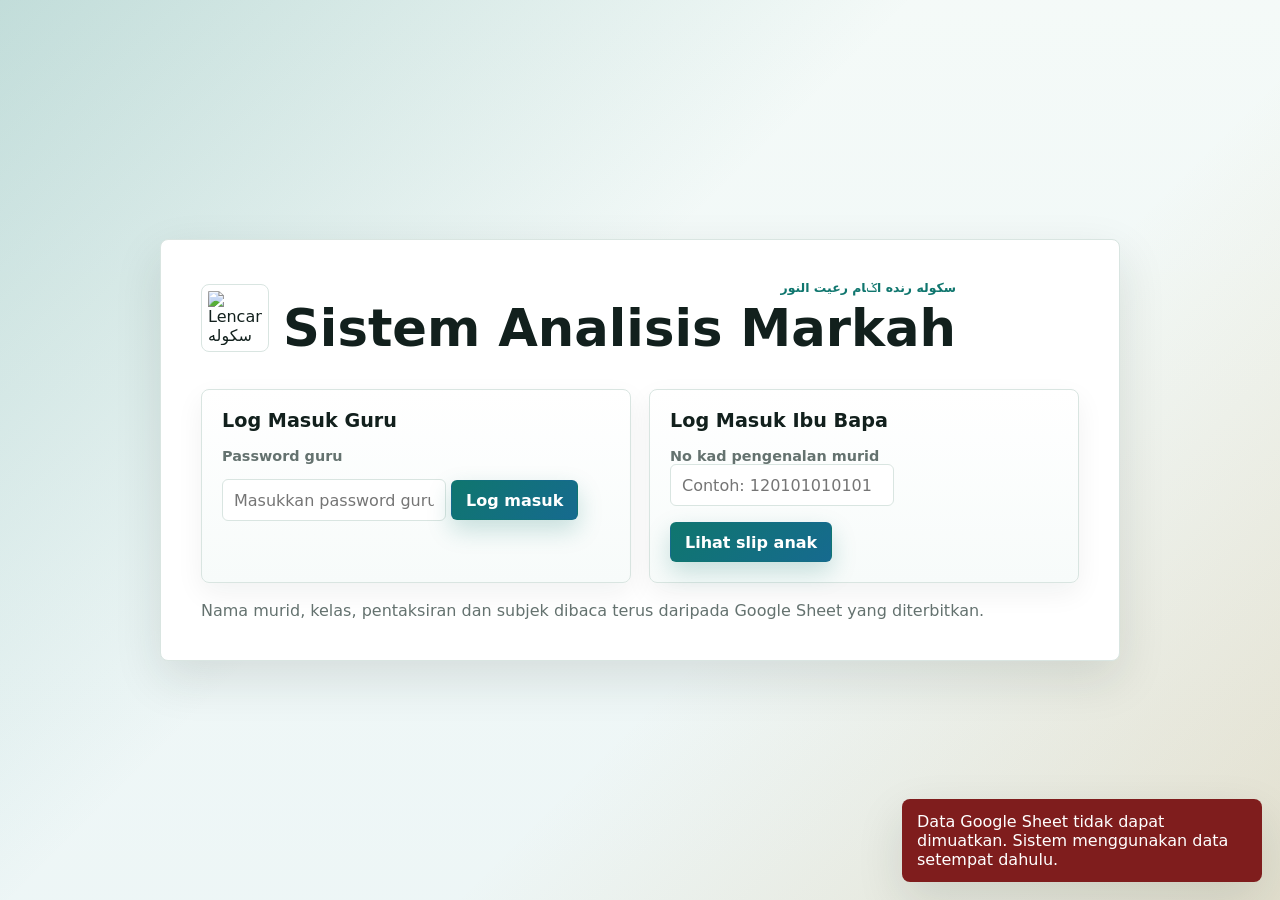
==== commit 97a1237f: "Add files via upload" ====
--- a/index.html
+++ b/index.html
@@ -1,882 +1,197 @@
-<!DOCTYPE html>
+<!doctype html>
 <html lang="ms">
 <head>
-  <meta charset="UTF-8">
-  <meta name="viewport" content="width=device-width, initial-scale=1.0">
-  <title>Sistem Analisis Peperiksaan KAFA AN NUR</title>
-  <script src="https://cdn.tailwindcss.com"></script>
-  <script src="https://cdn.jsdelivr.net/npm/chart.js"></script>
-  <link href="https://cdnjs.cloudflare.com/ajax/libs/font-awesome/6.5.2/css/all.min.css" rel="stylesheet">
-  <style>
-    body { font-family: Arial, sans-serif; background: #f3f4f6; }
-    .tab-panel { display: none; }
-    .tab-panel.active { display: block; }
-    .nav-btn.active { background: #065f46; color: #fff; }
-    .kafa-card { border: 1px solid #e5e7eb; background: #fff; border-radius: 8px; }
-    .jawi-slip { font-family: "Times New Roman", "Scheherazade New", serif; direction: rtl; }
-    .jawi-slip .latin { direction: ltr; unicode-bidi: isolate; font-family: Arial, sans-serif; }
-    @media print {
-      body { background: #fff; }
-      body.print-slip * { visibility: hidden; }
-      body.print-slip #slipPrintArea, body.print-slip #slipPrintArea * { visibility: visible; }
-      body.print-slip #slipPrintArea { position: absolute; inset: 0; margin: 0; }
-      .no-print { display: none !important; }
-      .report-page { box-shadow: none !important; margin: 0 !important; width: 210mm !important; min-height: 297mm !important; }
-      @page { size: A4 portrait; margin: 8mm; }
-    }
-  </style>
+  <meta charset="utf-8">
+  <meta name="viewport" content="width=device-width, initial-scale=1">
+  <title>Sistem Analisis Markah | سكوله رنده اݢام رعيت النور</title>
+  <meta name="description" content="Sistem analisis markah, kehadiran dan pelaporan murid سكوله رنده اݢام رعيت النور.">
+  <meta name="theme-color" content="#0f766e">
+  <meta name="mobile-web-app-capable" content="yes">
+  <meta name="apple-mobile-web-app-capable" content="yes">
+  <meta name="apple-mobile-web-app-status-bar-style" content="default">
+  <meta name="apple-mobile-web-app-title" content="Analisis Markah">
+  <link rel="manifest" href="manifest.webmanifest">
+  <link rel="icon" type="image/png" sizes="192x192" href="icons/icon-192.png">
+  <link rel="apple-touch-icon" href="icons/apple-touch-icon.png">
+  <link rel="preconnect" href="https://fonts.googleapis.com">
+  <link rel="preconnect" href="https://fonts.gstatic.com" crossorigin>
+  <link href="https://fonts.googleapis.com/css2?family=Noto+Naskh+Arabic:wght@400;600;700&display=swap" rel="stylesheet">
+  <link rel="stylesheet" href="styles.css">
 </head>
-<body class="min-h-screen text-gray-900">
-  <div id="loginView" class="min-h-screen flex items-center justify-center p-6 bg-emerald-900">
-    <div class="w-full max-w-md bg-white rounded-lg shadow-xl p-6">
-      <div class="text-center mb-6">
-        <img id="loginLogo" class="w-24 h-24 object-contain mx-auto mb-3" alt="Lencana">
-        <h1 class="text-2xl font-bold">KAFA AN NUR</h1>
-        <p class="text-sm text-gray-500">Sistem Analisis Peperiksaan</p>
+<body>
+  <div id="toast" class="toast" role="status" aria-live="polite"></div>
+  <div id="statusModal" class="status-modal hidden" role="dialog" aria-modal="true" aria-labelledby="statusModalTitle">
+    <div class="status-card">
+      <div id="statusModalIcon" class="status-icon">✓</div>
+      <div>
+        <h2 id="statusModalTitle">Status Penyimpanan</h2>
+        <p id="statusModalMessage">Data berjaya disimpan.</p>
       </div>
-      <div class="grid grid-cols-2 gap-2 mb-5">
-        <button id="guruModeBtn" class="login-mode bg-emerald-700 text-white py-2 rounded font-semibold" onclick="setLoginMode('guru')">Guru</button>
-        <button id="parentModeBtn" class="login-mode bg-gray-100 text-gray-700 py-2 rounded font-semibold" onclick="setLoginMode('ibu_bapa')">Ibu Bapa</button>
-      </div>
-      <div id="guruLoginBox">
-        <label class="block text-sm font-semibold mb-1">Password Guru</label>
-        <input id="guruPassword" type="password" class="w-full border rounded px-3 py-2 mb-4" placeholder="Masukkan password guru">
-        <button onclick="loginGuru()" class="w-full bg-emerald-700 hover:bg-emerald-800 text-white rounded py-2 font-bold">Login Guru</button>
-      </div>
-      <div id="parentLoginBox" class="hidden">
-        <label class="block text-sm font-semibold mb-1">No. Kad Pengenalan Murid</label>
-        <input id="parentIc" type="text" class="w-full border rounded px-3 py-2 mb-4" placeholder="Contoh: 120101101234">
-        <button onclick="loginParent()" class="w-full bg-emerald-700 hover:bg-emerald-800 text-white rounded py-2 font-bold">Lihat Slip</button>
-      </div>
-      <p id="loginMessage" class="text-sm text-red-600 mt-4 min-h-5"></p>
+      <button id="statusModalClose" class="secondary-btn" type="button">Tutup</button>
     </div>
   </div>
 
-  <div id="appView" class="hidden min-h-screen">
-    <aside class="fixed inset-y-0 left-0 w-64 bg-emerald-800 text-white no-print">
-      <div class="p-5 border-b border-emerald-700 flex gap-3 items-center">
-        <img id="sideLogo" class="w-12 h-12 object-contain bg-white rounded-full p-1" alt="Lencana">
+  <main id="loginScreen" class="login-shell">
+    <section class="login-panel">
+      <div class="brand-lockup">
+        <img class="school-crest" src="https://iili.io/nqIgmR2.md.jpg" alt="Lencana سكوله رنده اݢام رعيت النور">
         <div>
-          <div class="font-bold leading-tight">KAFA AN NUR</div>
-          <div class="text-xs text-emerald-200">Analisis Peperiksaan</div>
+          <p class="eyebrow" lang="ms-Arab" dir="rtl">سكوله رنده اݢام رعيت النور</p>
+          <h1>Sistem Analisis Markah</h1>
         </div>
       </div>
-      <nav id="navMenu" class="p-3 space-y-1"></nav>
-      <div class="absolute bottom-0 left-0 right-0 p-4 border-t border-emerald-700">
-        <button onclick="logout()" class="w-full bg-emerald-950 hover:bg-emerald-900 py-2 rounded text-sm">
-          <i class="fa-solid fa-right-from-bracket mr-2"></i>Logout
-        </button>
+
+      <div class="login-grid">
+        <form id="teacherLoginForm" class="login-box">
+          <h2>Log Masuk Guru</h2>
+          <label for="teacherPassword">Password guru</label>
+          <input id="teacherPassword" type="password" autocomplete="current-password" placeholder="Masukkan password guru">
+          <button type="submit" class="primary-btn">Log masuk</button>
+        </form>
+
+        <form id="parentLoginForm" class="login-box">
+          <h2>Log Masuk Ibu Bapa</h2>
+          <label for="parentIc">No kad pengenalan murid</label>
+          <input id="parentIc" type="password" inputmode="numeric" autocomplete="off" placeholder="Contoh: 120101010101">
+          <button type="submit" class="primary-btn">Lihat slip anak</button>
+        </form>
       </div>
+
+      <p class="login-note">Nama murid, kelas, pentaksiran dan subjek dibaca terus daripada Google Sheet yang diterbitkan.</p>
+    </section>
+  </main>
+
+  <main id="appShell" class="app-shell hidden">
+    <aside class="sidebar">
+      <div class="sidebar-brand">
+        <img src="https://iili.io/nqIgmR2.md.jpg" alt="Lencana سكوله رنده اݢام رعيت النور">
+        <div>
+          <strong lang="ms-Arab" dir="rtl">سكوله رنده اݢام رعيت النور</strong>
+          <span>Sistem Analisis Markah</span>
+        </div>
+      </div>
+      <nav id="mainTabs" class="tab-list" aria-label="Navigasi utama">
+        <button class="tab-btn active" data-tab="marksTab">Input Markah</button>
+        <button class="tab-btn" data-tab="attendanceTab">Input Kehadiran</button>
+        <button class="tab-btn" data-tab="individualTab">Analisis Individu</button>
+        <button class="tab-btn" data-tab="subjectTab">Analisis Subjek</button>
+        <button class="tab-btn" data-tab="overallTab">Analisis Keseluruhan</button>
+        <button class="tab-btn" data-tab="reportTab">Pelaporan</button>
+      </nav>
+      <button id="refreshDataBtn" class="ghost-btn full">Segar semula data</button>
+      <button id="installAppBtn" class="ghost-btn full hidden" type="button">Pasang aplikasi</button>
+      <button id="logoutBtn" class="ghost-btn full">Log keluar</button>
     </aside>
 
-    <main class="ml-64 min-h-screen">
-      <header class="sticky top-0 z-10 bg-white border-b px-6 py-4 flex justify-between items-center no-print">
+    <section class="workspace">
+      <header class="topbar">
         <div>
-          <h2 id="pageTitle" class="text-xl font-bold">Input Markah</h2>
-          <p id="userInfo" class="text-sm text-gray-500"></p>
+          <p class="eyebrow" lang="ms-Arab" dir="rtl">سكوله رنده اݢام رعيت النور</p>
+          <h2 id="pageTitle">Input Markah</h2>
         </div>
-        <button onclick="refreshData()" class="border rounded px-3 py-2 text-sm hover:bg-gray-50">
-          <i class="fa-solid fa-rotate mr-1"></i>Segar Semula
-        </button>
+        <div class="sync-state">
+          <span id="syncLabel">Memuatkan data...</span>
+        </div>
       </header>
 
-      <section class="p-6 space-y-6">
-        <div id="tab-input" class="tab-panel active"></div>
-        <div id="tab-kelas" class="tab-panel"></div>
-        <div id="tab-tahun" class="tab-panel"></div>
-        <div id="tab-individu" class="tab-panel"></div>
-        <div id="tab-subjek" class="tab-panel"></div>
-        <div id="tab-slip" class="tab-panel"></div>
+      <section id="marksTab" class="tab-page active">
+        <div class="toolbar">
+          <label>Kelas
+            <select id="marksClass"></select>
+          </label>
+          <label>Pentaksiran
+            <select id="marksAssessment"></select>
+          </label>
+          <label>Subjek
+            <select id="marksSubject"></select>
+          </label>
+          <button id="saveMarksBtn" class="primary-btn">Simpan markah</button>
+        </div>
+        <div id="marksTableWrap" class="table-wrap"></div>
       </section>
-    </main>
-  </div>
 
-  <script>
-    const APP_SCRIPT_URL = 'https://script.google.com/macros/s/AKfycbz164qkC7FFofbJlZbcjPsL1igXr-RC8DRWvdYuOYSK2n7_2L_UuWzzPE4dBgnoJg190A/exec';
+      <section id="attendanceTab" class="tab-page">
+        <div class="toolbar">
+          <label>Kelas
+            <select id="attendanceClass"></select>
+          </label>
+          <label>Pentaksiran
+            <select id="attendanceAssessment"></select>
+          </label>
+          <button id="saveAttendanceBtn" class="primary-btn">Simpan semua</button>
+        </div>
+        <div id="attendanceTableWrap" class="table-wrap"></div>
+      </section>
 
-    const state = {
-      role: null,
-      sessionToken: null,
-      students: [],
-      subjects: [],
-      pentaksiranList: [],
-      kelasList: [],
-      marks: {},
-      settings: { schoolName: 'KAFA AN NUR', logoUrl: 'https://iili.io/nqIgmR2.md.jpg' },
-      charts: {}
-    };
+      <section id="individualTab" class="tab-page">
+        <div class="toolbar">
+          <label>Kelas
+            <select id="individualClass"></select>
+          </label>
+          <label>Pentaksiran
+            <select id="individualAssessment"></select>
+          </label>
+          <button class="secondary-btn print-trigger" type="button">Cetak analisis</button>
+        </div>
+        <div id="individualPrint" class="print-content report-surface"></div>
+      </section>
 
-    const tabsGuru = [
-      ['tab-input', 'Input Markah', 'fa-pen-to-square'],
-      ['tab-kelas', 'Analisis Kelas', 'fa-people-group'],
-      ['tab-tahun', 'Analisis Tahun', 'fa-layer-group'],
-      ['tab-individu', 'Individu', 'fa-user-graduate'],
-      ['tab-subjek', 'Subjek', 'fa-chart-column'],
-      ['tab-slip', 'Slip Jawi', 'fa-file-lines']
-    ];
-    const tabsParent = [['tab-slip', 'Slip Jawi', 'fa-file-lines']];
+      <section id="subjectTab" class="tab-page">
+        <div class="toolbar">
+          <label>Pentaksiran
+            <select id="subjectAssessment"></select>
+          </label>
+          <label>Kelas
+            <select id="subjectClass"></select>
+          </label>
+          <label>Subjek
+            <select id="subjectName"></select>
+          </label>
+          <button class="secondary-btn print-trigger" type="button">Cetak analisis</button>
+        </div>
+        <div id="subjectPrint" class="print-content report-surface"></div>
+      </section>
 
-    document.getElementById('loginLogo').src = state.settings.logoUrl;
+      <section id="overallTab" class="tab-page">
+        <div class="toolbar">
+          <label>Pentaksiran
+            <select id="overallAssessment"></select>
+          </label>
+          <label>Aliran
+            <select id="overallStream"></select>
+          </label>
+          <button class="secondary-btn print-trigger" type="button">Cetak analisis</button>
+        </div>
+        <div id="overallPrint" class="print-content report-surface"></div>
+      </section>
 
-    function isAppsScriptRuntimeReady() {
-      return typeof google !== 'undefined' && google.script && google.script.run;
-    }
+      <section id="reportTab" class="tab-page">
+        <div class="toolbar">
+          <label>Kelas
+            <select id="reportClass"></select>
+          </label>
+          <label>Pentaksiran
+            <select id="reportAssessment"></select>
+          </label>
+          <label>Tandatangan Guru Besar
+            <input id="headSignatureInput" type="file" accept="image/*">
+          </label>
+          <label>Nama Guru Besar
+            <input id="headTeacherNameInput" type="text" placeholder="Nama Guru Besar">
+          </label>
+          <label>Tandatangan Guru
+            <input id="teacherSignatureInput" type="file" accept="image/*">
+          </label>
+          <label>Nama Guru
+            <input id="teacherNameInput" type="text" placeholder="Nama Guru">
+          </label>
+          <button class="secondary-btn print-trigger" type="button">Cetak slip</button>
+        </div>
+        <div id="reportPrint" class="print-content report-stack"></div>
+      </section>
+    </section>
+  </main>
 
-    function apiGet(action, params = {}) {
-      return new Promise((resolve, reject) => {
-        const callbackName = 'kafaCallback_' + Date.now() + '_' + Math.random().toString(36).slice(2);
-        const script = document.createElement('script');
-        const url = new URL(APP_SCRIPT_URL);
-        url.searchParams.set('action', action);
-        url.searchParams.set('callback', callbackName);
-        Object.keys(params).forEach(key => url.searchParams.set(key, params[key]));
-
-        const timer = setTimeout(() => {
-          cleanup();
-          reject(new Error('Endpoint Apps Script tidak memberi respons. Semak URL deployment /exec.'));
-        }, 20000);
-
-        function cleanup() {
-          clearTimeout(timer);
-          delete window[callbackName];
-          script.remove();
-        }
-
-        window[callbackName] = data => {
-          cleanup();
-          if (data && data.ok === false) reject(new Error(data.message || 'Permintaan gagal.'));
-          else resolve(data);
-        };
-
-        script.onerror = () => {
-          cleanup();
-          reject(new Error('Tidak dapat menghubungi Apps Script endpoint.'));
-        };
-
-        script.src = url.toString();
-        document.body.appendChild(script);
-      });
-    }
-
-    function apiPost(action, params = {}) {
-      return new Promise(resolve => {
-        const iframeName = 'kafa_post_' + Date.now();
-        const iframe = document.createElement('iframe');
-        iframe.name = iframeName;
-        iframe.className = 'hidden';
-
-        const form = document.createElement('form');
-        form.method = 'POST';
-        form.action = APP_SCRIPT_URL;
-        form.target = iframeName;
-        form.className = 'hidden';
-
-        const payload = Object.assign({ action }, params);
-        Object.keys(payload).forEach(key => {
-          const input = document.createElement('input');
-          input.type = 'hidden';
-          input.name = key;
-          input.value = payload[key];
-          form.appendChild(input);
-        });
-
-        document.body.appendChild(iframe);
-        document.body.appendChild(form);
-        form.submit();
-
-        setTimeout(() => {
-          form.remove();
-          iframe.remove();
-          resolve({ ok: true });
-        }, 1800);
-      });
-    }
-
-    function setLoginMode(mode) {
-      document.getElementById('guruLoginBox').classList.toggle('hidden', mode !== 'guru');
-      document.getElementById('parentLoginBox').classList.toggle('hidden', mode !== 'ibu_bapa');
-      document.getElementById('guruModeBtn').className = mode === 'guru' ? activeLoginClass() : inactiveLoginClass();
-      document.getElementById('parentModeBtn').className = mode === 'ibu_bapa' ? activeLoginClass() : inactiveLoginClass();
-      document.getElementById('loginMessage').textContent = '';
-    }
-
-    function activeLoginClass() { return 'login-mode bg-emerald-700 text-white py-2 rounded font-semibold'; }
-    function inactiveLoginClass() { return 'login-mode bg-gray-100 text-gray-700 py-2 rounded font-semibold'; }
-
-    function loginGuru() {
-      setLoginMessage('Sedang login...', false);
-      if (isAppsScriptRuntimeReady()) {
-        google.script.run
-          .withSuccessHandler(handleLoginSuccess)
-          .withFailureHandler(handleServerError)
-          .loginGuru(document.getElementById('guruPassword').value);
-        return;
-      }
-
-      apiGet('loginGuru', { password: document.getElementById('guruPassword').value })
-        .then(handleLoginSuccess)
-        .catch(handleServerError);
-    }
-
-    function loginParent() {
-      setLoginMessage('Sedang menyemak No. Kad Pengenalan...', false);
-      if (isAppsScriptRuntimeReady()) {
-        google.script.run
-          .withSuccessHandler(handleLoginSuccess)
-          .withFailureHandler(handleServerError)
-          .loginIbuBapa(document.getElementById('parentIc').value);
-        return;
-      }
-
-      apiGet('loginIbuBapa', { noKadPengenalan: document.getElementById('parentIc').value })
-        .then(handleLoginSuccess)
-        .catch(handleServerError);
-    }
-
-    function handleLoginSuccess(data) {
-      if (!data || !data.ok) {
-        setLoginMessage(data && data.message ? data.message : 'Login gagal.', true);
-        return;
-      }
-      hydrateState(data);
-      document.getElementById('loginView').classList.add('hidden');
-      document.getElementById('appView').classList.remove('hidden');
-      document.getElementById('sideLogo').src = state.settings.logoUrl;
-      document.getElementById('userInfo').textContent = state.role === 'guru' ? 'Akses guru: semua fungsi' : 'Akses ibu bapa: slip murid sahaja';
-      buildNav();
-      buildAllPanels();
-      switchTab(state.role === 'guru' ? 'tab-input' : 'tab-slip');
-    }
-
-    function hydrateState(data) {
-      state.role = data.role;
-      state.sessionToken = data.sessionToken || state.sessionToken;
-      state.students = data.students || [];
-      state.subjects = data.subjects || [];
-      state.pentaksiranList = data.pentaksiranList || [];
-      state.kelasList = data.kelasList || [];
-      state.settings = data.settings || state.settings;
-      state.marks = {};
-      (data.marks || []).forEach(m => {
-        state.marks[markKey(m.studentId, m.pentaksiran, m.subjek)] = String(m.markah || '').toUpperCase();
-      });
-    }
-
-    function refreshData() {
-      const onSuccess = data => {
-        hydrateState(data);
-        buildAllPanels();
-        showToast('Data berjaya disegarkan.');
-      };
-
-      if (isAppsScriptRuntimeReady()) {
-        google.script.run
-          .withSuccessHandler(onSuccess)
-          .withFailureHandler(handleServerError)
-          .refreshData(state.sessionToken);
-        return;
-      }
-
-      apiGet('refreshData', { sessionToken: state.sessionToken })
-        .then(onSuccess)
-        .catch(handleServerError);
-    }
-
-    function buildNav() {
-      const tabs = state.role === 'guru' ? tabsGuru : tabsParent;
-      document.getElementById('navMenu').innerHTML = tabs.map(t => `
-        <button class="nav-btn w-full text-left px-4 py-3 rounded hover:bg-emerald-700" data-tab="${t[0]}" onclick="switchTab('${t[0]}')">
-          <i class="fa-solid ${t[2]} w-5 mr-2"></i>${t[1]}
-        </button>
-      `).join('');
-    }
-
-    function switchTab(id) {
-      document.querySelectorAll('.tab-panel').forEach(el => el.classList.remove('active'));
-      document.querySelectorAll('.nav-btn').forEach(el => el.classList.remove('active'));
-      document.getElementById(id).classList.add('active');
-      const btn = document.querySelector(`.nav-btn[data-tab="${id}"]`);
-      if (btn) {
-        btn.classList.add('active');
-        document.getElementById('pageTitle').textContent = btn.textContent.trim();
-      }
-      if (id === 'tab-slip') renderSlip();
-    }
-
-    function buildAllPanels() {
-      if (state.role === 'guru') {
-        buildInputPanel();
-        buildAnalysisPanel('kelas');
-        buildAnalysisPanel('tahun');
-        buildIndividualPanel();
-        buildSubjectPanel();
-      }
-      buildSlipPanel();
-    }
-
-    function buildInputPanel() {
-      document.getElementById('tab-input').innerHTML = `
-        <div class="kafa-card p-5">
-          <div class="grid md:grid-cols-4 gap-4 items-end">
-            ${selectHtml('imKelas', 'Kelas', state.kelasList, 'renderInputTable()')}
-            ${selectHtml('imPentaksiran', 'Pentaksiran', state.pentaksiranList, 'renderInputTable()')}
-            ${selectHtml('imSubjek', 'Subjek', state.subjects, 'renderInputTable()')}
-            <button onclick="setAllTH()" class="border rounded px-4 py-2 hover:bg-gray-50"><i class="fa-solid fa-user-xmark mr-1"></i>Set Semua TH</button>
-          </div>
-        </div>
-        <div id="inputTableWrap" class="kafa-card overflow-hidden"></div>
-      `;
-    }
-
-    function renderInputTable() {
-      const kelas = val('imKelas');
-      const pentaksiran = val('imPentaksiran');
-      const subjek = val('imSubjek');
-      const wrap = document.getElementById('inputTableWrap');
-      if (!kelas || !pentaksiran || !subjek) {
-        wrap.innerHTML = '<div class="p-8 text-center text-gray-500">Sila pilih kelas, pentaksiran dan subjek.</div>';
-        return;
-      }
-      const rows = state.students.filter(s => s.kelas === kelas);
-      wrap.innerHTML = `
-        <div class="p-4 bg-emerald-50 border-b flex justify-between items-center">
-          <b>${escapeHtml(subjek)} - ${escapeHtml(kelas)}</b>
-          <button onclick="saveMarks()" class="bg-emerald-700 hover:bg-emerald-800 text-white px-4 py-2 rounded">
-            <i class="fa-solid fa-floppy-disk mr-1"></i>Simpan Markah
-          </button>
-        </div>
-        <div class="overflow-x-auto">
-          <table class="w-full text-sm">
-            <thead class="bg-gray-100">
-              <tr><th class="p-3 w-16">Bil</th><th class="p-3 text-left">Nama Murid</th><th class="p-3">No. KP</th><th class="p-3">Markah /70</th><th class="p-3">Gred</th></tr>
-            </thead>
-            <tbody>${rows.map((s, i) => inputRowHtml(s, i, pentaksiran, subjek)).join('')}</tbody>
-          </table>
-        </div>
-      `;
-    }
-
-    function inputRowHtml(student, i, pentaksiran, subjek) {
-      const mark = state.marks[markKey(student.id, pentaksiran, subjek)] || '';
-      const g = getGredAkademik(mark).gred;
-      return `
-        <tr class="border-t">
-          <td class="p-3 text-center">${i + 1}</td>
-          <td class="p-3 font-semibold">${escapeHtml(student.nama)}</td>
-          <td class="p-3 text-center">${escapeHtml(student.noKp || '')}</td>
-          <td class="p-3 text-center">
-            <div class="inline-flex gap-2 items-center">
-              <input data-student="${escapeAttr(student.id)}" value="${escapeAttr(mark)}" oninput="updateGradeCell(this)"
-                class="mark-input w-20 border rounded px-2 py-1 text-center font-bold" placeholder="0-70">
-              <button onclick="setTH('${escapeAttr(student.id)}')" class="px-2 py-1 text-xs rounded bg-orange-100 text-orange-800">TH</button>
-            </div>
-          </td>
-          <td class="p-3 text-center font-bold grade-cell" id="grade_${escapeAttr(student.id)}">${g}</td>
-        </tr>
-      `;
-    }
-
-    function updateGradeCell(input) {
-      let value = input.value.trim().toUpperCase();
-      if (value !== 'TH') {
-        value = value.replace(/[^0-9]/g, '');
-        if (Number(value) > 70) value = '70';
-        input.value = value;
-      } else {
-        input.value = value;
-      }
-      document.getElementById('grade_' + input.dataset.student).textContent = getGredAkademik(input.value).gred;
-    }
-
-    function setTH(studentId) {
-      const input = document.querySelector(`.mark-input[data-student="${cssEscape(studentId)}"]`);
-      if (input) {
-        input.value = 'TH';
-        updateGradeCell(input);
-      }
-    }
-
-    function setAllTH() {
-      document.querySelectorAll('.mark-input').forEach(input => {
-        input.value = 'TH';
-        updateGradeCell(input);
-      });
-    }
-
-    function saveMarks() {
-      const kelas = val('imKelas');
-      const pentaksiran = val('imPentaksiran');
-      const subjek = val('imSubjek');
-      const rows = state.students.filter(s => s.kelas === kelas).map(s => {
-        const input = document.querySelector(`.mark-input[data-student="${cssEscape(s.id)}"]`);
-        return {
-          studentId: s.id,
-          nama: s.nama,
-          kelas: s.kelas,
-          noKp: s.noKp,
-          pentaksiran,
-          subjek,
-          markah: input ? input.value.trim().toUpperCase() : ''
-        };
-      });
-
-      const onSuccess = () => {
-        rows.forEach(r => {
-          const key = markKey(r.studentId, r.pentaksiran, r.subjek);
-          if (r.markah) state.marks[key] = r.markah;
-          else delete state.marks[key];
-        });
-        showToast('Markah berjaya dihantar ke Google Sheet.');
-      };
-
-      if (isAppsScriptRuntimeReady()) {
-        google.script.run
-          .withSuccessHandler(onSuccess)
-          .withFailureHandler(handleServerError)
-          .simpanMarkah(state.sessionToken, rows);
-        return;
-      }
-
-      apiPost('simpanMarkah', {
-        sessionToken: state.sessionToken,
-        records: JSON.stringify(rows)
-      }).then(onSuccess);
-    }
-
-    function buildAnalysisPanel(type) {
-      const target = type === 'kelas' ? 'tab-kelas' : 'tab-tahun';
-      const title = type === 'kelas' ? 'Analisis Mengikut Kelas' : 'Analisis Mengikut Tahun';
-      const selector = type === 'kelas'
-        ? selectHtml('anKelas', 'Kelas', state.kelasList, "renderGradeAnalysis('kelas')")
-        : selectHtml('anTahun', 'Tahun', getYearList(), "renderGradeAnalysis('tahun')");
-      document.getElementById(target).innerHTML = `
-        <div class="kafa-card p-5">
-          <div class="grid md:grid-cols-3 gap-4 items-end">
-            ${selectHtml(type === 'kelas' ? 'anKelasPentaksiran' : 'anTahunPentaksiran', 'Pentaksiran', state.pentaksiranList, "renderGradeAnalysis('" + type + "')")}
-            ${selector}
-          </div>
-        </div>
-        <div id="${type}AnalysisResult" class="space-y-5"></div>
-      `;
-    }
-
-    function renderGradeAnalysis(type) {
-      const pentaksiran = val(type === 'kelas' ? 'anKelasPentaksiran' : 'anTahunPentaksiran');
-      const filterValue = val(type === 'kelas' ? 'anKelas' : 'anTahun');
-      const resultId = type === 'kelas' ? 'kelasAnalysisResult' : 'tahunAnalysisResult';
-      const result = document.getElementById(resultId);
-      if (!pentaksiran || !filterValue) {
-        result.innerHTML = '<div class="kafa-card p-8 text-center text-gray-500">Sila pilih maklumat analisis.</div>';
-        return;
-      }
-      const students = type === 'kelas'
-        ? state.students.filter(s => s.kelas === filterValue)
-        : state.students.filter(s => getTahun(s.kelas) === filterValue);
-      const analysis = buildGradeStats(students, pentaksiran);
-      result.innerHTML = gradeAnalysisHtml(type, filterValue, pentaksiran, analysis);
-      renderChart(type + 'Chart', ['A', 'B', 'C', 'D', 'TH'], ['A', 'B', 'C', 'D', 'TH'].map(g => analysis.total[g]), 'bar');
-    }
-
-    function gradeAnalysisHtml(type, label, pentaksiran, analysis) {
-      return `
-        <div class="grid lg:grid-cols-5 gap-3">
-          ${['A','B','C','D','TH'].map(g => `<div class="kafa-card p-4 text-center"><div class="text-sm text-gray-500">Gred ${g}</div><div class="text-3xl font-bold">${analysis.total[g]}</div></div>`).join('')}
-        </div>
-        <div class="grid lg:grid-cols-2 gap-5">
-          <div class="kafa-card p-4">
-            <h3 class="font-bold mb-3">${type === 'kelas' ? 'Kelas' : 'Tahun'} ${escapeHtml(label)} - ${escapeHtml(pentaksiran)}</h3>
-            <canvas id="${type}Chart" height="170"></canvas>
-          </div>
-          <div class="kafa-card overflow-hidden">
-            <table class="w-full text-sm">
-              <thead class="bg-gray-100"><tr><th class="p-3 text-left">Subjek</th><th>A</th><th>B</th><th>C</th><th>D</th><th>TH</th><th>Jumlah Dinilai</th></tr></thead>
-              <tbody>${analysis.bySubject.map(row => `
-                <tr class="border-t"><td class="p-3 font-semibold">${escapeHtml(row.subjek)}</td><td class="text-center">${row.A}</td><td class="text-center">${row.B}</td><td class="text-center">${row.C}</td><td class="text-center">${row.D}</td><td class="text-center">${row.TH}</td><td class="text-center">${row.assessed}</td></tr>
-              `).join('')}</tbody>
-            </table>
-          </div>
-        </div>
-      `;
-    }
-
-    function buildIndividualPanel() {
-      document.getElementById('tab-individu').innerHTML = `
-        <div class="kafa-card p-5">
-          <div class="grid md:grid-cols-4 gap-4 items-end">
-            ${selectHtml('inPentaksiran', 'Pentaksiran', state.pentaksiranList, 'populateStudentSelect(); renderIndividual()')}
-            ${selectHtml('inKelas', 'Kelas', state.kelasList, 'populateStudentSelect(); renderIndividual()')}
-            <div>
-              <label class="block text-sm font-semibold mb-1">Murid</label>
-              <select id="inStudent" class="w-full border rounded px-3 py-2" onchange="renderIndividual()"><option value="">-- Pilih --</option></select>
-            </div>
-          </div>
-        </div>
-        <div id="individualResult"></div>
-      `;
-    }
-
-    function populateStudentSelect() {
-      const kelas = val('inKelas');
-      const students = state.students.filter(s => !kelas || s.kelas === kelas);
-      document.getElementById('inStudent').innerHTML = '<option value="">-- Pilih --</option>' + students.map(s => `<option value="${escapeAttr(s.id)}">${escapeHtml(s.nama)}</option>`).join('');
-    }
-
-    function renderIndividual() {
-      const pentaksiran = val('inPentaksiran');
-      const student = state.students.find(s => s.id === val('inStudent'));
-      const result = document.getElementById('individualResult');
-      if (!pentaksiran || !student) {
-        result.innerHTML = '<div class="kafa-card p-8 text-center text-gray-500">Sila pilih pentaksiran dan murid.</div>';
-        return;
-      }
-      const rows = state.subjects.map(subjek => {
-        const mark = state.marks[markKey(student.id, pentaksiran, subjek)] || '';
-        return { subjek, mark, gred: getGredAkademik(mark).gred };
-      });
-      const assessed = rows.filter(r => r.mark);
-      const total = assessed.reduce((sum, r) => sum + numericMark(r.mark), 0);
-      result.innerHTML = `
-        <div class="grid lg:grid-cols-2 gap-5">
-          <div class="kafa-card overflow-hidden">
-            <div class="p-4 bg-emerald-50 border-b"><b>${escapeHtml(student.nama)}</b><div class="text-sm text-gray-600">${escapeHtml(student.kelas)} | ${escapeHtml(pentaksiran)}</div></div>
-            <table class="w-full text-sm">
-              <thead class="bg-gray-100"><tr><th class="p-3 text-left">Subjek</th><th>Markah</th><th>Gred</th></tr></thead>
-              <tbody>${rows.map(r => `<tr class="border-t"><td class="p-3 font-semibold">${escapeHtml(r.subjek)}</td><td class="text-center">${escapeHtml(r.mark)}</td><td class="text-center font-bold">${r.gred}</td></tr>`).join('')}</tbody>
-              <tfoot><tr class="bg-gray-50 font-bold"><td class="p-3">Jumlah</td><td class="text-center">${total}</td><td></td></tr></tfoot>
-            </table>
-          </div>
-          <div class="kafa-card p-4"><h3 class="font-bold mb-3">Carta Markah Individu</h3><canvas id="individualChart" height="220"></canvas></div>
-        </div>
-      `;
-      renderChart('individualChart', rows.map(r => shortSubjek(r.subjek)), rows.map(r => numericMark(r.mark)), 'bar', 70);
-    }
-
-    function buildSubjectPanel() {
-      document.getElementById('tab-subjek').innerHTML = `
-        <div class="kafa-card p-5">
-          <div class="grid md:grid-cols-4 gap-4 items-end">
-            ${selectHtml('suPentaksiran', 'Pentaksiran', state.pentaksiranList, 'renderSubjectAnalysis()')}
-            ${selectHtml('suScope', 'Skop', ['Semua', 'Kelas', 'Tahun'], 'renderSubjectAnalysis()')}
-            ${selectHtml('suFilter', 'Kelas/Tahun', [], 'renderSubjectAnalysis()')}
-            ${selectHtml('suSubjek', 'Subjek', state.subjects, 'renderSubjectAnalysis()')}
-          </div>
-        </div>
-        <div id="subjectResult"></div>
-      `;
-      document.getElementById('suScope').addEventListener('change', updateSubjectFilter);
-      updateSubjectFilter();
-    }
-
-    function updateSubjectFilter() {
-      const scope = val('suScope');
-      const options = scope === 'Kelas' ? state.kelasList : scope === 'Tahun' ? getYearList() : [];
-      const el = document.getElementById('suFilter');
-      el.innerHTML = '<option value="">-- Semua --</option>' + options.map(o => `<option value="${escapeAttr(o)}">${escapeHtml(o)}</option>`).join('');
-      renderSubjectAnalysis();
-    }
-
-    function renderSubjectAnalysis() {
-      const pentaksiran = val('suPentaksiran');
-      const scope = val('suScope') || 'Semua';
-      const filter = val('suFilter');
-      const subjek = val('suSubjek');
-      const result = document.getElementById('subjectResult');
-      if (!pentaksiran || !subjek) {
-        result.innerHTML = '<div class="kafa-card p-8 text-center text-gray-500">Sila pilih pentaksiran dan subjek.</div>';
-        return;
-      }
-      let students = state.students;
-      if (scope === 'Kelas' && filter) students = students.filter(s => s.kelas === filter);
-      if (scope === 'Tahun' && filter) students = students.filter(s => getTahun(s.kelas) === filter);
-
-      const stats = { A: 0, B: 0, C: 0, D: 0, TH: 0 };
-      students.forEach(s => {
-        const g = getGredAkademik(state.marks[markKey(s.id, pentaksiran, subjek)] || '').gred;
-        if (stats[g] !== undefined) stats[g]++;
-      });
-      result.innerHTML = `
-        <div class="grid lg:grid-cols-2 gap-5">
-          <div class="kafa-card overflow-hidden">
-            <div class="p-4 bg-emerald-50 border-b"><b>${escapeHtml(subjek)}</b><div class="text-sm text-gray-600">${escapeHtml(pentaksiran)} | ${escapeHtml(scope)} ${escapeHtml(filter)}</div></div>
-            <table class="w-full text-sm">
-              <thead class="bg-gray-100"><tr><th class="p-3">Gred</th><th>Bilangan</th><th>Peratus</th></tr></thead>
-              <tbody>${['A','B','C','D','TH'].map(g => `<tr class="border-t"><td class="p-3 text-center font-bold">${g}</td><td class="text-center">${stats[g]}</td><td class="text-center">${percent(stats[g], students.length)}%</td></tr>`).join('')}</tbody>
-            </table>
-          </div>
-          <div class="kafa-card p-4"><h3 class="font-bold mb-3">Carta Taburan Gred Subjek</h3><canvas id="subjectChart" height="220"></canvas></div>
-        </div>
-      `;
-      renderChart('subjectChart', ['A','B','C','D','TH'], ['A','B','C','D','TH'].map(g => stats[g]), 'bar');
-    }
-
-    function buildSlipPanel() {
-      const isParent = state.role === 'ibu_bapa';
-      document.getElementById('tab-slip').innerHTML = `
-        <div class="kafa-card p-5 no-print">
-          <div class="grid md:grid-cols-4 gap-4 items-end">
-            ${isParent ? '' : selectHtml('slKelas', 'Kelas', state.kelasList, 'populateSlipStudents(); renderSlip()')}
-            ${selectHtml('slPentaksiran', 'Pentaksiran', state.pentaksiranList, 'renderSlip()')}
-            ${isParent ? '' : '<div><label class="block text-sm font-semibold mb-1">Murid</label><select id="slStudent" class="w-full border rounded px-3 py-2" onchange="renderSlip()"></select></div>'}
-            <button onclick="printSlip()" class="bg-emerald-700 hover:bg-emerald-800 text-white px-4 py-2 rounded"><i class="fa-solid fa-print mr-1"></i>Cetak Slip</button>
-          </div>
-        </div>
-        <div id="slipPrintArea" class="flex justify-center"></div>
-      `;
-      if (!isParent) populateSlipStudents();
-      renderSlip();
-    }
-
-    function populateSlipStudents() {
-      const kelas = val('slKelas');
-      const students = state.students.filter(s => !kelas || s.kelas === kelas);
-      const el = document.getElementById('slStudent');
-      if (!el) return;
-      el.innerHTML = '<option value="">-- Pilih Murid --</option>' + students.map(s => `<option value="${escapeAttr(s.id)}">${escapeHtml(s.nama)}</option>`).join('');
-    }
-
-    function renderSlip() {
-      const pentaksiran = val('slPentaksiran');
-      let student = null;
-      if (state.role === 'ibu_bapa') student = state.students[0];
-      else student = state.students.find(s => s.id === val('slStudent'));
-      const area = document.getElementById('slipPrintArea');
-      if (!area) return;
-      if (!pentaksiran || !student) {
-        area.innerHTML = '<div class="kafa-card p-8 text-center text-gray-500 w-full">Sila pilih pentaksiran dan murid.</div>';
-        return;
-      }
-      area.innerHTML = slipHtml(student, pentaksiran);
-    }
-
-    function slipHtml(student, pentaksiran) {
-      const rows = state.subjects.map((subjek, i) => {
-        const mark = state.marks[markKey(student.id, pentaksiran, subjek)] || '';
-        const g = getGredAkademik(mark).gred;
-        return { bil: i + 1, subjek, mark, gred: g };
-      });
-      const total = rows.reduce((sum, r) => sum + numericMark(r.mark), 0);
-      const max = rows.length * 70;
-      const percentValue = max ? (total / max * 100) : 0;
-      const overall = getOverallGradeByPercent(percentValue);
-      const rankClass = getRank(student, pentaksiran, 'kelas');
-      const rankYear = getRank(student, pentaksiran, 'tahun');
-      return `
-        <div class="report-page jawi-slip bg-white w-[210mm] min-h-[297mm] shadow-lg p-8 text-black border-[6px] border-double border-black">
-          <div class="text-center mb-3">
-            <img src="${escapeAttr(state.settings.logoUrl)}" class="w-20 h-20 object-contain mx-auto mb-1" alt="Lencana">
-            <div class="latin text-xl font-bold">${escapeHtml(state.settings.schoolName || 'KAFA AN NUR')}</div>
-            <div class="text-3xl font-bold mt-1">ڤڠرکسأن ${escapeHtml(toJawiPentaksiran(pentaksiran))}</div>
-          </div>
-          <div class="grid grid-cols-2 gap-4 text-xl mb-4">
-            <div class="border border-black px-3 py-2">تاهون : <span class="latin font-bold">${escapeHtml(getTahun(student.kelas) || '')}</span></div>
-            <div class="border border-black px-3 py-2">کلس : <span class="latin font-bold">${escapeHtml(student.kelas)}</span></div>
-          </div>
-          <div class="border border-black px-3 py-2 text-xl mb-4">نام موريد : <span class="latin font-bold">${escapeHtml(student.nama)}</span></div>
-          <table class="w-full border-collapse text-xl mb-4">
-            <thead>
-              <tr>
-                <th class="border border-black p-2 w-16">بيل</th>
-                <th class="border border-black p-2">مات ڤلاجرن</th>
-                <th class="border border-black p-2 w-24">مرکه</th>
-                <th class="border border-black p-2 w-24">ݢريد</th>
-              </tr>
-            </thead>
-            <tbody>
-              ${rows.map(r => `
-                <tr>
-                  <td class="border border-black p-2 text-center latin">${r.bil}</td>
-                  <td class="border border-black p-2">${escapeHtml(toJawiSubject(r.subjek))}</td>
-                  <td class="border border-black p-2 text-center latin">${escapeHtml(r.mark)}</td>
-                  <td class="border border-black p-2 text-center latin font-bold">${escapeHtml(r.gred)}</td>
-                </tr>
-              `).join('')}
-            </tbody>
-          </table>
-          <table class="w-full border-collapse text-xl mb-10">
-            <tr>
-              <td class="border border-black p-2">کدودوقن دالم کلس</td>
-              <td class="border border-black p-2 text-center latin">${rankClass.rank} / ${rankClass.total}</td>
-              <td class="border border-black p-2">کدودوقن دالم درجه</td>
-              <td class="border border-black p-2 text-center latin">${rankYear.rank} / ${rankYear.total}</td>
-            </tr>
-            <tr>
-              <td class="border border-black p-2">جمله مرکه</td>
-              <td class="border border-black p-2 text-center latin">${total} / ${max}</td>
-              <td class="border border-black p-2">ڤراتوس</td>
-              <td class="border border-black p-2 text-center latin">${percentValue.toFixed(1)}% (${overall})</td>
-            </tr>
-          </table>
-          <div class="text-2xl text-center mb-8 underline">اولسن ݢورو</div>
-          <div class="border-b border-dotted border-black h-10 mb-16"></div>
-          <div class="grid grid-cols-3 gap-8 text-center text-xl mt-auto">
-            <div><div class="border-b border-dotted border-black h-12 mb-2"></div><div>تندا تاڠن<br>ݢورو بسر</div></div>
-            <div><div class="border-b border-dotted border-black h-12 mb-2"></div><div>تندا تاڠن ݢورو</div></div>
-            <div><div class="border-b border-dotted border-black h-12 mb-2"></div><div>تندا تاڠن<br>ڤنجاݢ</div></div>
-          </div>
-        </div>
-      `;
-    }
-
-    function printSlip() {
-      document.body.classList.add('print-slip');
-      window.print();
-      setTimeout(() => document.body.classList.remove('print-slip'), 500);
-    }
-
-    function buildGradeStats(students, pentaksiran) {
-      const total = { A: 0, B: 0, C: 0, D: 0, TH: 0 };
-      const bySubject = state.subjects.map(subjek => {
-        const row = { subjek, A: 0, B: 0, C: 0, D: 0, TH: 0, assessed: 0 };
-        students.forEach(s => {
-          const g = getGredAkademik(state.marks[markKey(s.id, pentaksiran, subjek)] || '').gred;
-          if (row[g] !== undefined) {
-            row[g]++;
-            total[g]++;
-            if (g !== 'TH') row.assessed++;
-          }
-        });
-        return row;
-      });
-      return { total, bySubject };
-    }
-
-    function getRank(student, pentaksiran, scope) {
-      const pool = state.students.filter(s => scope === 'kelas' ? s.kelas === student.kelas : getTahun(s.kelas) === getTahun(student.kelas));
-      const ranked = pool.map(s => ({
-        id: s.id,
-        total: state.subjects.reduce((sum, subjek) => sum + numericMark(state.marks[markKey(s.id, pentaksiran, subjek)]), 0)
-      })).sort((a, b) => b.total - a.total);
-      return { rank: ranked.findIndex(r => r.id === student.id) + 1, total: pool.length };
-    }
-
-    function getGredAkademik(markah) {
-      const value = String(markah || '').trim().toUpperCase();
-      if (!value) return { gred: '', tafsiran: '' };
-      if (value === 'TH') return { gred: 'TH', tafsiran: 'TIDAK HADIR' };
-      const n = Number(value);
-      if (Number.isNaN(n)) return { gred: '', tafsiran: '' };
-      if (n >= 53) return { gred: 'A', tafsiran: 'CEMERLANG' };
-      if (n >= 35) return { gred: 'B', tafsiran: 'BAIK' };
-      if (n >= 17) return { gred: 'C', tafsiran: 'MEMUASKAN' };
-      return { gred: 'D', tafsiran: 'PERLU BIMBINGAN' };
-    }
-
-    function getOverallGradeByPercent(pct) {
-      const scaled = Math.round((pct / 100) * 70);
-      return getGredAkademik(scaled).gred;
-    }
-
-    function numericMark(markah) {
-      const value = String(markah || '').trim().toUpperCase();
-      if (!value || value === 'TH') return 0;
-      const n = Number(value);
-      return Number.isNaN(n) ? 0 : n;
-    }
-
-    function renderChart(id, labels, data, type, max) {
-      if (state.charts[id]) state.charts[id].destroy();
-      const ctx = document.getElementById(id);
-      if (!ctx) return;
-      state.charts[id] = new Chart(ctx, {
-        type,
-        data: { labels, datasets: [{ label: 'Bilangan / Markah', data, backgroundColor: ['#047857','#2563eb','#d97706','#dc2626','#6b7280','#7c3aed','#0891b2'] }] },
-        options: { responsive: true, plugins: { legend: { display: false } }, scales: { y: { beginAtZero: true, max: max || undefined } } }
-      });
-    }
-
-    function selectHtml(id, label, options, onchange) {
-      return `
-        <div>
-          <label class="block text-sm font-semibold mb-1">${label}</label>
-          <select id="${id}" class="w-full border rounded px-3 py-2" onchange="${onchange || ''}">
-            <option value="">-- Pilih --</option>
-            ${(options || []).map(o => `<option value="${escapeAttr(o)}">${escapeHtml(o)}</option>`).join('')}
-          </select>
-        </div>
-      `;
-    }
-
-    function val(id) {
-      const el = document.getElementById(id);
-      return el ? el.value : '';
-    }
-
-    function getYearList() {
-      return Array.from(new Set(state.students.map(s => getTahun(s.kelas)).filter(Boolean))).sort();
-    }
-
-    function getTahun(kelas) {
-      const match = String(kelas || '').match(/[1-6]/);
-      return match ? match[0] : '';
-    }
-
-    function markKey(studentId, pentaksiran, subjek) {
-      return [studentId, pentaksiran, subjek].map(x => String(x || '').trim().toLowerCase()).join('|');
-    }
-
-    function percent(n, total) {
-      return total ? ((n / total) * 100).toFixed(1) : '0.0';
-    }
-
-    function shortSubjek(subjek) {
-      return String(subjek || '').replace('Bahasa ', 'B.').replace('Pendidikan ', 'P.');
-    }
-
-    function toJawiPentaksiran(text) {
-      const lower = String(text || '').toLowerCase();
-      if (lower.includes('pertengahan')) return 'ڤرتڠهن تاهون';
-      if (lower.includes('akhir')) return 'اخير تاهون';
-      return text;
-    }
-
-    function toJawiSubject(subject) {
-      const key = String(subject || '').toLowerCase();
-      const map = [
-        ['quran', 'القرآن'], ['قرآن', 'القرآن'], ['ibadah', 'عباده'], ['عبادة', 'عباده'],
-        ['aqidah', 'عقيدة'], ['akidah', 'عقيدة'], ['sirah', 'سيره'], ['سيرة', 'سيره'],
-        ['adab', 'ادب'], ['jawi', 'جاوي دان خط'], ['khat', 'جاوي دان خط'],
-        ['lughah', 'لغة القرآن'], ['lughat', 'لغة القرآن'], ['bahasa arab', 'لغة القرآن'],
-        ['akhlak', 'اخلاق'], ['tajwid', 'تجويد']
-      ];
-      const found = map.find(pair => key.includes(pair[0]));
-      return found ? found[1] : subject;
-    }
-
-    function escapeHtml(value) {
-      return String(value || '').replace(/[&<>"']/g, ch => ({ '&': '&amp;', '<': '&lt;', '>': '&gt;', '"': '&quot;', "'": '&#39;' }[ch]));
-    }
-
-    function escapeAttr(value) {
-      return escapeHtml(value).replace(/`/g, '&#96;');
-    }
-
-    function cssEscape(value) {
-      if (window.CSS && CSS.escape) return CSS.escape(value);
-      return String(value).replace(/"/g, '\\"');
-    }
-
-    function setLoginMessage(message, isError) {
-      const el = document.getElementById('loginMessage');
-      el.textContent = message;
-      el.className = 'text-sm mt-4 min-h-5 ' + (isError ? 'text-red-600' : 'text-gray-600');
-    }
-
-    function handleServerError(error) {
-      const message = error && error.message ? error.message : String(error || 'Ralat tidak diketahui.');
-      if (!document.getElementById('loginView').classList.contains('hidden')) setLoginMessage(message, true);
-      else showToast(message, true);
-    }
-
-    function showToast(message, isError) {
-      alert(message);
-    }
-
-    function logout() {
-      state.sessionToken = null;
-      state.role = null;
-      document.getElementById('appView').classList.add('hidden');
-      document.getElementById('loginView').classList.remove('hidden');
-    }
-  </script>
+  <script src="app.js?v=11"></script>
 </body>
 </html>
--- a/styles.css
+++ b/styles.css
@@ -0,0 +1,890 @@
+:root {
+  --bg: #eef7f4;
+  --panel: #ffffff;
+  --panel-strong: #eef7f5;
+  --ink: #12201d;
+  --muted: #64726f;
+  --line: #d9e5e1;
+  --brand: #0f766e;
+  --brand-dark: #0a514c;
+  --brand-blue: #166a8f;
+  --accent: #b27a1a;
+  --danger: #b42318;
+  --warning: #b45309;
+  --ok: #047857;
+  --shadow: 0 18px 48px rgba(24, 38, 35, 0.12);
+  --shadow-strong: 0 24px 70px rgba(20, 36, 32, 0.18);
+  font-family: Inter, ui-sans-serif, system-ui, -apple-system, BlinkMacSystemFont, "Segoe UI", sans-serif;
+}
+
+* {
+  box-sizing: border-box;
+}
+
+html {
+  min-height: 100%;
+  background: linear-gradient(135deg, #e8f7f3 0%, #f7f3e8 52%, #eaf2ff 100%);
+  color: var(--ink);
+}
+
+body {
+  min-height: 100vh;
+  margin: 0;
+  background: linear-gradient(135deg, rgba(15, 118, 110, 0.08), rgba(178, 122, 26, 0.07) 48%, rgba(22, 106, 143, 0.08));
+}
+
+button,
+input,
+select {
+  font: inherit;
+}
+
+button {
+  cursor: pointer;
+}
+
+.hidden {
+  display: none !important;
+}
+
+.login-shell {
+  min-height: 100vh;
+  display: grid;
+  place-items: center;
+  padding: 24px;
+  background:
+    linear-gradient(135deg, rgba(15, 118, 110, 0.22), transparent 42%),
+    linear-gradient(315deg, rgba(178, 122, 26, 0.18), transparent 38%),
+    linear-gradient(180deg, rgba(255, 255, 255, 0.36), rgba(234, 242, 255, 0.22)),
+    var(--bg);
+}
+
+.login-panel {
+  width: min(960px, 100%);
+  background: var(--panel);
+  border: 1px solid var(--line);
+  border-radius: 8px;
+  padding: clamp(20px, 4vw, 40px);
+  box-shadow: var(--shadow);
+  transition: box-shadow 180ms ease, transform 180ms ease;
+}
+
+.login-panel:hover {
+  box-shadow: var(--shadow-strong);
+  transform: translateY(-2px);
+}
+
+.brand-lockup,
+.sidebar-brand {
+  display: flex;
+  align-items: center;
+  gap: 14px;
+}
+
+.school-crest,
+.sidebar-brand img {
+  width: 68px;
+  height: 68px;
+  object-fit: contain;
+  background: #fff;
+  border: 1px solid var(--line);
+  border-radius: 8px;
+  padding: 6px;
+}
+
+.eyebrow {
+  margin: 0 0 4px;
+  color: var(--brand);
+  font-size: 0.78rem;
+  font-weight: 800;
+  letter-spacing: 0;
+  text-transform: uppercase;
+}
+
+h1,
+h2,
+h3 {
+  margin: 0;
+  line-height: 1.15;
+}
+
+h1 {
+  font-size: clamp(2rem, 4vw, 3.2rem);
+}
+
+.login-grid {
+  display: grid;
+  grid-template-columns: repeat(2, minmax(0, 1fr));
+  gap: 18px;
+  margin-top: 32px;
+}
+
+.login-box {
+  border: 1px solid var(--line);
+  border-radius: 8px;
+  padding: 20px;
+  background: linear-gradient(180deg, #ffffff, #f7fbfa);
+  box-shadow: 0 10px 28px rgba(24, 38, 35, 0.06);
+  transition: border-color 160ms ease, box-shadow 160ms ease, transform 160ms ease;
+}
+
+.login-box:hover {
+  border-color: rgba(15, 118, 110, 0.36);
+  box-shadow: 0 16px 36px rgba(24, 38, 35, 0.11);
+  transform: translateY(-1px);
+}
+
+.login-box h2 {
+  font-size: 1.2rem;
+  margin-bottom: 16px;
+}
+
+label {
+  display: grid;
+  gap: 7px;
+  color: var(--muted);
+  font-size: 0.9rem;
+  font-weight: 700;
+}
+
+input,
+select {
+  min-height: 42px;
+  border: 1px solid var(--line);
+  border-radius: 6px;
+  background: #fff;
+  color: var(--ink);
+  padding: 9px 11px;
+  outline: none;
+  transition: border-color 160ms ease, box-shadow 160ms ease, transform 160ms ease;
+}
+
+input:focus,
+select:focus {
+  border-color: var(--brand);
+  box-shadow: 0 0 0 3px rgba(15, 118, 110, 0.14);
+  transform: translateY(-1px);
+}
+
+.primary-btn,
+.secondary-btn,
+.ghost-btn,
+.mini-btn {
+  min-height: 40px;
+  border: 1px solid transparent;
+  border-radius: 6px;
+  padding: 9px 14px;
+  font-weight: 800;
+  transition: background 160ms ease, border-color 160ms ease, box-shadow 160ms ease, color 160ms ease, transform 160ms ease;
+}
+
+.primary-btn {
+  background: linear-gradient(135deg, var(--brand), var(--brand-blue));
+  color: #fff;
+  margin-top: 16px;
+  box-shadow: 0 10px 24px rgba(15, 118, 110, 0.22);
+}
+
+.primary-btn:hover {
+  background: linear-gradient(135deg, var(--brand-dark), #145a78);
+  box-shadow: 0 14px 30px rgba(15, 118, 110, 0.28);
+  transform: translateY(-1px);
+}
+
+.secondary-btn {
+  background: #fff;
+  color: var(--brand-dark);
+  border-color: var(--brand);
+}
+
+.secondary-btn:hover {
+  background: #eef7f5;
+  border-color: var(--brand-dark);
+  box-shadow: 0 10px 24px rgba(15, 118, 110, 0.12);
+  transform: translateY(-1px);
+}
+
+.ghost-btn {
+  background: transparent;
+  color: var(--ink);
+  border-color: var(--line);
+}
+
+.ghost-btn:hover,
+.mini-btn:hover {
+  box-shadow: 0 10px 24px rgba(24, 38, 35, 0.12);
+  transform: translateY(-1px);
+}
+
+.mini-btn {
+  min-height: 34px;
+  padding: 7px 10px;
+  background: #eef7f5;
+  color: var(--brand-dark);
+  border-color: #b8dcd6;
+}
+
+.mini-btn.active {
+  background: var(--brand);
+  color: #fff;
+}
+
+.login-note {
+  margin: 18px 0 0;
+  color: var(--muted);
+}
+
+.app-shell {
+  min-height: 100vh;
+  display: grid;
+  grid-template-columns: 280px 1fr;
+}
+
+.sidebar {
+  position: sticky;
+  top: 0;
+  height: 100vh;
+  display: flex;
+  flex-direction: column;
+  gap: 16px;
+  padding: 18px;
+  background: linear-gradient(160deg, #073f3a 0%, #13231f 50%, #4b3516 100%);
+  color: #f4fffc;
+  box-shadow: inset -1px 0 0 rgba(255, 255, 255, 0.08), 12px 0 34px rgba(14, 32, 28, 0.16);
+}
+
+.sidebar-brand {
+  border-bottom: 1px solid rgba(255, 255, 255, 0.12);
+  padding-bottom: 14px;
+}
+
+.sidebar-brand span {
+  display: block;
+  margin-top: 2px;
+  color: #b8cbc7;
+  font-size: 0.86rem;
+}
+
+.tab-list {
+  display: grid;
+  gap: 7px;
+  margin-top: 8px;
+}
+
+.tab-btn {
+  border: 1px solid transparent;
+  border-radius: 6px;
+  padding: 11px 12px;
+  background: transparent;
+  color: #dfecea;
+  text-align: left;
+  font-weight: 800;
+  transition: background 160ms ease, border-color 160ms ease, transform 160ms ease, box-shadow 160ms ease;
+}
+
+.tab-btn:hover,
+.tab-btn.active {
+  background: rgba(255, 255, 255, 0.12);
+  border-color: rgba(255, 255, 255, 0.2);
+  box-shadow: inset 3px 0 0 rgba(250, 204, 21, 0.8);
+  transform: translateX(2px);
+}
+
+.full {
+  width: 100%;
+  margin-top: auto;
+  color: #fff;
+  border-color: #31584f;
+}
+
+.full + .full {
+  margin-top: 0;
+}
+
+.workspace {
+  min-width: 0;
+  padding: 22px;
+}
+
+.topbar {
+  display: flex;
+  align-items: center;
+  justify-content: space-between;
+  gap: 14px;
+  margin-bottom: 18px;
+  padding: 18px 20px;
+  border: 1px solid rgba(255, 255, 255, 0.35);
+  border-radius: 8px;
+  background: linear-gradient(120deg, #0f766e 0%, #166a8f 58%, #b27a1a 100%);
+  color: #fff;
+  box-shadow: var(--shadow);
+}
+
+.topbar .eyebrow,
+.topbar .sync-state {
+  color: rgba(255, 255, 255, 0.86);
+}
+
+.sync-state {
+  color: var(--muted);
+  font-size: 0.9rem;
+}
+
+.tab-page {
+  display: none;
+}
+
+.tab-page.active {
+  display: block;
+}
+
+.toolbar {
+  display: flex;
+  align-items: end;
+  gap: 12px;
+  flex-wrap: wrap;
+  padding: 14px;
+  margin-bottom: 14px;
+  border: 1px solid var(--line);
+  border-radius: 8px;
+  background: linear-gradient(180deg, rgba(255, 255, 255, 0.96), rgba(248, 252, 251, 0.94));
+  box-shadow: 0 12px 30px rgba(24, 38, 35, 0.08);
+  transition: border-color 160ms ease, box-shadow 160ms ease, transform 160ms ease;
+}
+
+.toolbar:hover,
+.table-wrap:hover,
+.report-surface:hover,
+.report-stack:hover {
+  border-color: rgba(15, 118, 110, 0.28);
+  box-shadow: 0 18px 44px rgba(24, 38, 35, 0.12);
+}
+
+.toolbar:hover {
+  transform: translateY(-1px);
+}
+
+.toolbar label {
+  min-width: 190px;
+}
+
+.toolbar .primary-btn,
+.toolbar .secondary-btn {
+  margin-top: 0;
+}
+
+.table-wrap,
+.report-surface,
+.report-stack {
+  background: var(--panel);
+  border: 1px solid var(--line);
+  border-radius: 8px;
+  overflow: auto;
+  box-shadow: 0 10px 30px rgba(24, 38, 35, 0.06);
+  transition: border-color 160ms ease, box-shadow 160ms ease;
+}
+
+.report-surface,
+.report-stack {
+  padding: 18px;
+}
+
+table {
+  width: 100%;
+  border-collapse: collapse;
+  min-width: 760px;
+}
+
+th,
+td {
+  border-bottom: 1px solid var(--line);
+  padding: 10px 11px;
+  text-align: left;
+  vertical-align: middle;
+}
+
+th {
+  background: linear-gradient(180deg, #eef7f5, #e2f1ee);
+  color: #243b36;
+  font-size: 0.82rem;
+  text-transform: uppercase;
+}
+
+tbody tr {
+  transition: background 140ms ease;
+}
+
+tbody tr:hover td {
+  background: #f6fbfa;
+}
+
+td.number,
+th.number {
+  text-align: center;
+}
+
+.mark-input,
+.attendance-input {
+  width: 92px;
+}
+
+.status-controls {
+  display: flex;
+  gap: 6px;
+  flex-wrap: wrap;
+}
+
+.pill {
+  display: inline-flex;
+  align-items: center;
+  justify-content: center;
+  min-width: 48px;
+  border-radius: 999px;
+  padding: 4px 9px;
+  font-size: 0.82rem;
+  font-weight: 900;
+  background: #eef2f7;
+  color: #2c3745;
+}
+
+.pill.a {
+  background: #dff7ea;
+  color: #046c4e;
+}
+
+.pill.b {
+  background: #e4f1ff;
+  color: #1d4d86;
+}
+
+.pill.c {
+  background: #fff2ce;
+  color: #8a5600;
+}
+
+.pill.d {
+  background: #ffe4df;
+  color: #9e2418;
+}
+
+.pill.th {
+  background: #eceff3;
+  color: #475467;
+}
+
+.stats-grid {
+  display: grid;
+  grid-template-columns: repeat(4, minmax(0, 1fr));
+  gap: 12px;
+  margin: 14px 0;
+}
+
+.stat-box {
+  border: 1px solid var(--line);
+  border-radius: 8px;
+  padding: 14px;
+  background: linear-gradient(180deg, #ffffff, #f7fbfa);
+  box-shadow: 0 8px 24px rgba(24, 38, 35, 0.06);
+  transition: border-color 160ms ease, box-shadow 160ms ease, transform 160ms ease;
+}
+
+.stat-box:hover {
+  border-color: rgba(15, 118, 110, 0.3);
+  box-shadow: 0 14px 32px rgba(24, 38, 35, 0.11);
+  transform: translateY(-1px);
+}
+
+.stat-box span {
+  display: block;
+  color: var(--muted);
+  font-size: 0.86rem;
+  font-weight: 700;
+}
+
+.stat-box strong {
+  display: block;
+  margin-top: 6px;
+  font-size: 1.45rem;
+}
+
+.chart {
+  display: grid;
+  gap: 9px;
+  margin: 16px 0;
+}
+
+.bar-row {
+  display: grid;
+  grid-template-columns: 110px 1fr 72px;
+  align-items: center;
+  gap: 10px;
+}
+
+.bar-track {
+  height: 24px;
+  background: #edf2f1;
+  border-radius: 4px;
+  overflow: hidden;
+}
+
+.bar-fill {
+  height: 100%;
+  background: linear-gradient(90deg, var(--brand), var(--accent));
+}
+
+.stacked-chart {
+  display: grid;
+  gap: 12px;
+  margin: 16px 0;
+}
+
+.stacked-row {
+  display: grid;
+  grid-template-columns: minmax(110px, 190px) 1fr;
+  gap: 12px;
+  align-items: center;
+}
+
+.stacked-label {
+  font-weight: 800;
+  color: #243b36;
+}
+
+.stacked-track {
+  display: flex;
+  min-height: 28px;
+  overflow: hidden;
+  border-radius: 5px;
+  background: #edf2f1;
+}
+
+.stack-segment {
+  display: grid;
+  place-items: center;
+  min-width: 22px;
+  color: #fff;
+  font-size: 0.78rem;
+  font-weight: 900;
+}
+
+.grade-a { background: #047857; }
+.grade-b { background: #2563eb; }
+.grade-c { background: #b7791f; }
+.grade-d { background: #dc2626; }
+.grade-th { background: #64748b; }
+
+.signature-preview {
+  display: block;
+  max-width: 140px;
+  max-height: 58px;
+  object-fit: contain;
+  margin: 0 auto 6px;
+}
+
+.report-title {
+  display: flex;
+  align-items: center;
+  justify-content: space-between;
+  gap: 18px;
+  margin-bottom: 16px;
+  border-bottom: 2px solid var(--brand);
+  padding-bottom: 12px;
+}
+
+.report-title img {
+  width: 54px;
+  height: 54px;
+  object-fit: contain;
+}
+
+.report-title small {
+  display: block;
+  margin-top: 5px;
+  color: var(--muted);
+  font-weight: 700;
+}
+
+.slip {
+  page-break-after: always;
+  border: 1px solid #cfdcd7;
+  padding: 16mm;
+  margin: 0 auto 18px;
+  max-width: 210mm;
+  min-height: 285mm;
+  background: #fff;
+}
+
+.slip table {
+  min-width: 0;
+}
+
+.slip-header {
+  display: grid;
+  justify-items: center;
+  gap: 6px;
+  margin-bottom: 14px;
+  border-bottom: 2px solid var(--brand);
+  padding-bottom: 12px;
+}
+
+.slip-header img {
+  width: 62px;
+  height: 62px;
+  object-fit: contain;
+}
+
+.slip-header h2,
+.slip-header h3 {
+  margin: 0;
+}
+
+.slip-info-table {
+  min-width: 0;
+  table-layout: fixed;
+}
+
+.slip-info-table td {
+  text-align: center;
+}
+
+.slip-info-table span {
+  display: block;
+  color: var(--muted);
+  font-size: 0.86rem;
+  font-weight: 800;
+  margin-bottom: 4px;
+}
+
+.slip-info-table strong {
+  display: block;
+  color: var(--ink);
+  font-size: 1rem;
+  line-height: 1.35;
+}
+
+.jawi {
+  direction: rtl;
+  text-align: right;
+  font-family: "Noto Naskh Arabic", "Geeza Pro", "Al Bayan", serif;
+  font-feature-settings: "liga" 1, "calt" 1;
+}
+
+.slip-meta {
+  display: grid;
+  grid-template-columns: repeat(2, minmax(0, 1fr));
+  gap: 8px 18px;
+  margin: 14px 0;
+}
+
+.signature-grid {
+  display: grid;
+  grid-template-columns: repeat(3, minmax(0, 1fr));
+  gap: 18px;
+  margin-top: 42px;
+}
+
+.signature-table {
+  margin-top: 28px;
+  min-width: 0;
+}
+
+.signature-table td {
+  width: 33.333%;
+  text-align: center;
+  vertical-align: bottom;
+  height: 96px;
+}
+
+.teacher-comment {
+  border: 1px solid var(--line);
+  border-radius: 6px;
+  padding: 11px 12px;
+  margin-top: 12px;
+  background: #fbfdfc;
+}
+
+.signature-line {
+  border-top: 1px solid #243b36;
+  padding-top: 8px;
+  text-align: center;
+  min-height: 54px;
+}
+
+.signature-line strong,
+.signature-line span {
+  display: block;
+}
+
+.signature-line strong {
+  min-height: 20px;
+  font-family: Inter, ui-sans-serif, system-ui, -apple-system, BlinkMacSystemFont, "Segoe UI", sans-serif;
+  font-size: 0.9rem;
+}
+
+.signature-line span {
+  margin-top: 3px;
+}
+
+.empty {
+  padding: 24px;
+  color: var(--muted);
+}
+
+.toast {
+  position: fixed;
+  z-index: 50;
+  right: 18px;
+  bottom: 18px;
+  max-width: 360px;
+  transform: translateY(20px);
+  opacity: 0;
+  pointer-events: none;
+  border-radius: 8px;
+  padding: 13px 15px;
+  background: #12201d;
+  color: #fff;
+  box-shadow: var(--shadow);
+  transition: opacity 160ms ease, transform 160ms ease;
+}
+
+.toast.show {
+  transform: translateY(0);
+  opacity: 1;
+}
+
+.status-modal {
+  position: fixed;
+  inset: 0;
+  z-index: 60;
+  display: grid;
+  place-items: center;
+  padding: 20px;
+  background: rgba(10, 32, 30, 0.48);
+  backdrop-filter: blur(4px);
+}
+
+.status-card {
+  width: min(430px, 100%);
+  display: grid;
+  grid-template-columns: auto 1fr;
+  align-items: center;
+  gap: 14px;
+  border: 1px solid rgba(255, 255, 255, 0.7);
+  border-radius: 8px;
+  background: linear-gradient(180deg, #ffffff, #f7fbfa);
+  padding: 20px;
+  box-shadow: var(--shadow-strong);
+  animation: modalIn 180ms ease;
+}
+
+.status-card h2 {
+  font-size: 1.18rem;
+}
+
+.status-card p {
+  margin: 6px 0 0;
+  color: var(--muted);
+  line-height: 1.5;
+}
+
+.status-card .secondary-btn {
+  grid-column: 2;
+  justify-self: start;
+}
+
+.status-icon {
+  width: 46px;
+  height: 46px;
+  display: grid;
+  place-items: center;
+  border-radius: 999px;
+  background: linear-gradient(135deg, var(--brand), #22c55e);
+  color: #fff;
+  font-size: 1.35rem;
+  font-weight: 900;
+  box-shadow: 0 12px 26px rgba(15, 118, 110, 0.26);
+}
+
+.status-icon.error {
+  background: linear-gradient(135deg, var(--danger), #f97316);
+}
+
+@keyframes modalIn {
+  from {
+    opacity: 0;
+    transform: translateY(10px) scale(0.98);
+  }
+
+  to {
+    opacity: 1;
+    transform: translateY(0) scale(1);
+  }
+}
+
+@media (max-width: 900px) {
+  .app-shell {
+    grid-template-columns: 1fr;
+  }
+
+  .sidebar {
+    position: static;
+    height: auto;
+  }
+
+  .tab-list {
+    grid-template-columns: repeat(2, minmax(0, 1fr));
+  }
+
+  .topbar {
+    align-items: flex-start;
+    flex-direction: column;
+  }
+
+  .login-grid,
+  .stats-grid,
+  .slip-meta,
+  .signature-grid {
+    grid-template-columns: 1fr;
+  }
+
+  .status-card {
+    grid-template-columns: 1fr;
+  }
+
+  .status-card .secondary-btn {
+    grid-column: 1;
+  }
+}
+
+@media print {
+  body {
+    background: #fff;
+  }
+
+  .sidebar,
+  .topbar,
+  .toolbar,
+  .toast,
+  .status-modal {
+    display: none !important;
+  }
+
+  .app-shell,
+  .workspace,
+  .tab-page.active {
+    display: block;
+    padding: 0;
+  }
+
+  .report-surface,
+  .report-stack,
+  .table-wrap {
+    border: 0;
+    padding: 0;
+    overflow: visible;
+  }
+
+  table {
+    min-width: 0;
+  }
+}
